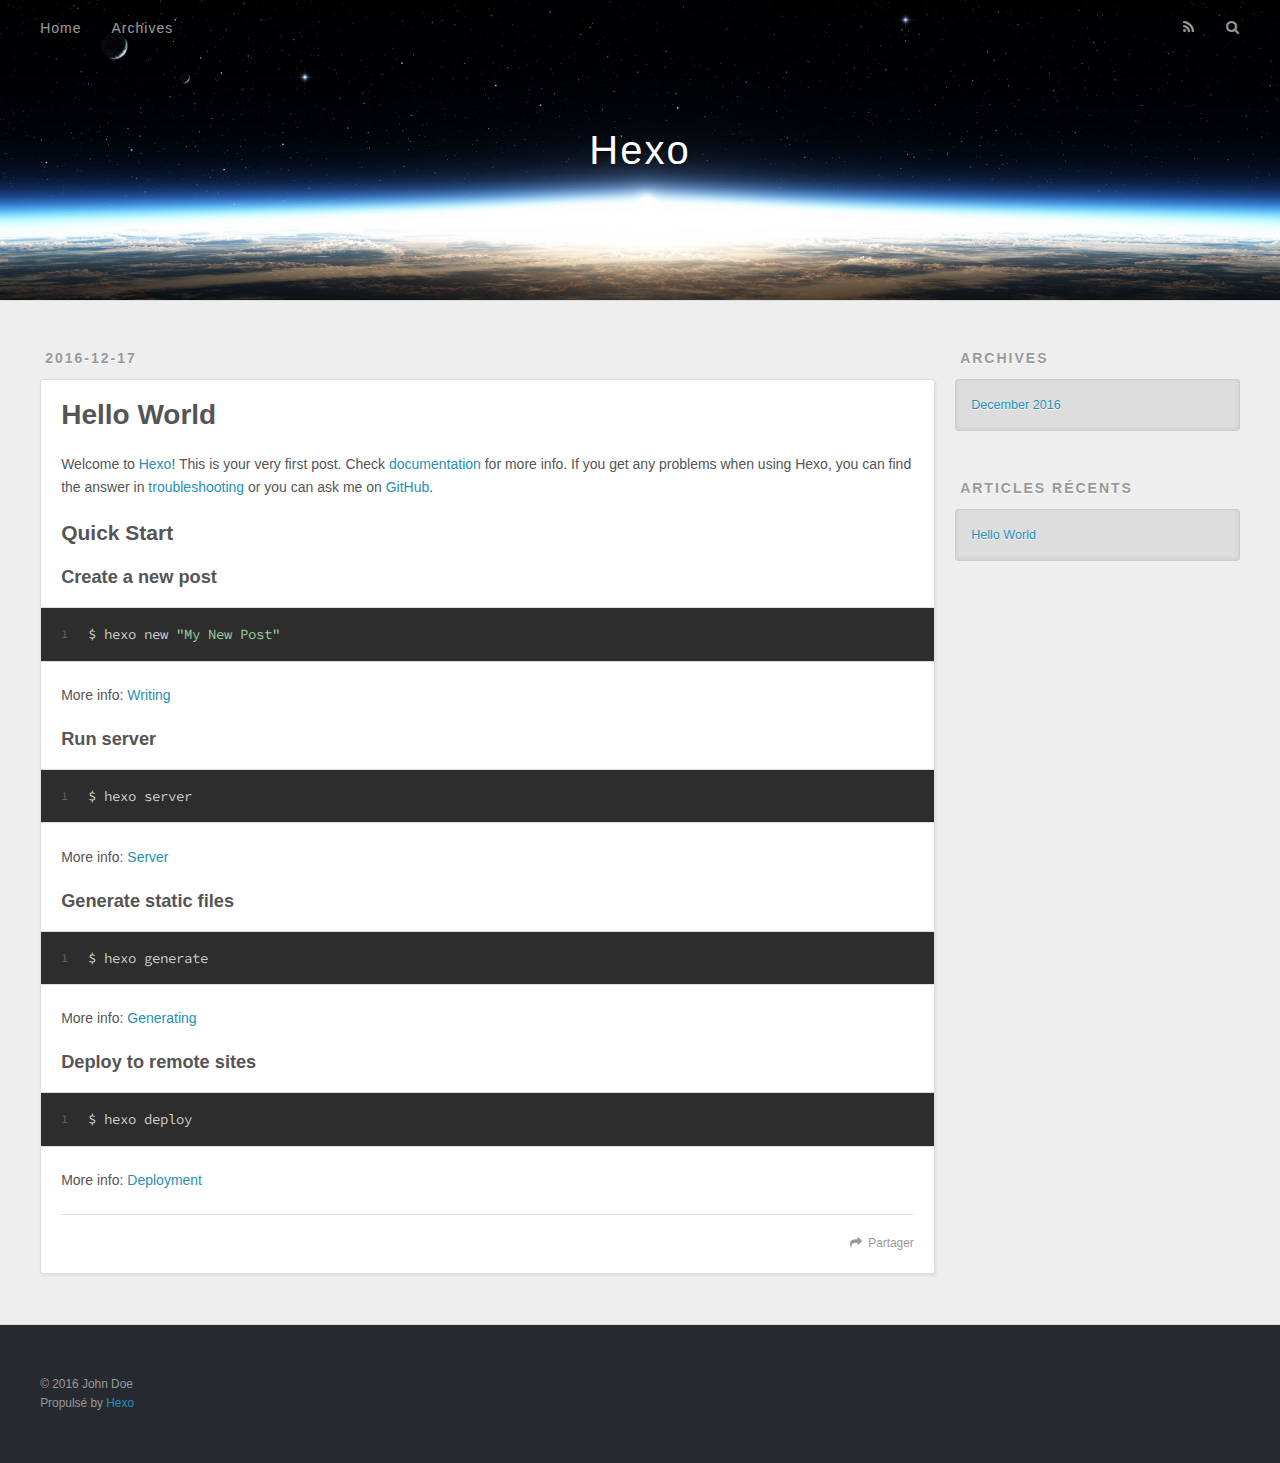
==== index.html @ d6ad0908 "Site updated: 2016-12-17 17:22:57" ====
<!DOCTYPE html>
<html>
<head>
  <meta charset="utf-8">
  
  <title>Hexo</title>
  <meta name="viewport" content="width=device-width, initial-scale=1, maximum-scale=1">
  <meta property="og:type" content="website">
<meta property="og:title" content="Hexo">
<meta property="og:url" content="http://yoursite.com/index.html">
<meta property="og:site_name" content="Hexo">
<meta name="twitter:card" content="summary">
<meta name="twitter:title" content="Hexo">
  
    <link rel="alternate" href="/atom.xml" title="Hexo" type="application/atom+xml">
  
  
    <link rel="icon" href="/favicon.png">
  
  
    <link href="//fonts.googleapis.com/css?family=Source+Code+Pro" rel="stylesheet" type="text/css">
  
  <link rel="stylesheet" href="/css/style.css">
  

</head>

<body>
  <div id="container">
    <div id="wrap">
      <header id="header">
  <div id="banner"></div>
  <div id="header-outer" class="outer">
    <div id="header-title" class="inner">
      <h1 id="logo-wrap">
        <a href="/" id="logo">Hexo</a>
      </h1>
      
    </div>
    <div id="header-inner" class="inner">
      <nav id="main-nav">
        <a id="main-nav-toggle" class="nav-icon"></a>
        
          <a class="main-nav-link" href="/">Home</a>
        
          <a class="main-nav-link" href="/archives">Archives</a>
        
      </nav>
      <nav id="sub-nav">
        
          <a id="nav-rss-link" class="nav-icon" href="/atom.xml" title="Flux RSS"></a>
        
        <a id="nav-search-btn" class="nav-icon" title="Rechercher"></a>
      </nav>
      <div id="search-form-wrap">
        <form action="//google.com/search" method="get" accept-charset="UTF-8" class="search-form"><input type="search" name="q" results="0" class="search-form-input" placeholder="Search"><button type="submit" class="search-form-submit">&#xF002;</button><input type="hidden" name="sitesearch" value="http://yoursite.com"></form>
      </div>
    </div>
  </div>
</header>
      <div class="outer">
        <section id="main">
  
    <article id="post-hello-world" class="article article-type-post" itemscope itemprop="blogPost">
  <div class="article-meta">
    <a href="/2016/12/17/hello-world/" class="article-date">
  <time datetime="2016-12-17T08:52:22.000Z" itemprop="datePublished">2016-12-17</time>
</a>
    
  </div>
  <div class="article-inner">
    
    
      <header class="article-header">
        
  
    <h1 itemprop="name">
      <a class="article-title" href="/2016/12/17/hello-world/">Hello World</a>
    </h1>
  

      </header>
    
    <div class="article-entry" itemprop="articleBody">
      
        <p>Welcome to <a href="https://hexo.io/" target="_blank" rel="external">Hexo</a>! This is your very first post. Check <a href="https://hexo.io/docs/" target="_blank" rel="external">documentation</a> for more info. If you get any problems when using Hexo, you can find the answer in <a href="https://hexo.io/docs/troubleshooting.html" target="_blank" rel="external">troubleshooting</a> or you can ask me on <a href="https://github.com/hexojs/hexo/issues" target="_blank" rel="external">GitHub</a>.</p>
<h2 id="Quick-Start"><a href="#Quick-Start" class="headerlink" title="Quick Start"></a>Quick Start</h2><h3 id="Create-a-new-post"><a href="#Create-a-new-post" class="headerlink" title="Create a new post"></a>Create a new post</h3><figure class="highlight bash"><table><tr><td class="gutter"><pre><div class="line">1</div></pre></td><td class="code"><pre><div class="line">$ hexo new <span class="string">"My New Post"</span></div></pre></td></tr></table></figure>
<p>More info: <a href="https://hexo.io/docs/writing.html" target="_blank" rel="external">Writing</a></p>
<h3 id="Run-server"><a href="#Run-server" class="headerlink" title="Run server"></a>Run server</h3><figure class="highlight bash"><table><tr><td class="gutter"><pre><div class="line">1</div></pre></td><td class="code"><pre><div class="line">$ hexo server</div></pre></td></tr></table></figure>
<p>More info: <a href="https://hexo.io/docs/server.html" target="_blank" rel="external">Server</a></p>
<h3 id="Generate-static-files"><a href="#Generate-static-files" class="headerlink" title="Generate static files"></a>Generate static files</h3><figure class="highlight bash"><table><tr><td class="gutter"><pre><div class="line">1</div></pre></td><td class="code"><pre><div class="line">$ hexo generate</div></pre></td></tr></table></figure>
<p>More info: <a href="https://hexo.io/docs/generating.html" target="_blank" rel="external">Generating</a></p>
<h3 id="Deploy-to-remote-sites"><a href="#Deploy-to-remote-sites" class="headerlink" title="Deploy to remote sites"></a>Deploy to remote sites</h3><figure class="highlight bash"><table><tr><td class="gutter"><pre><div class="line">1</div></pre></td><td class="code"><pre><div class="line">$ hexo deploy</div></pre></td></tr></table></figure>
<p>More info: <a href="https://hexo.io/docs/deployment.html" target="_blank" rel="external">Deployment</a></p>

      
    </div>
    <footer class="article-footer">
      <a data-url="http://yoursite.com/2016/12/17/hello-world/" data-id="ciwt037to0000jpr7nfakh5x8" class="article-share-link">Partager</a>
      
      
    </footer>
  </div>
  
</article>


  

</section>
        
          <aside id="sidebar">
  
    

  
    

  
    
  
    
  <div class="widget-wrap">
    <h3 class="widget-title">Archives</h3>
    <div class="widget">
      <ul class="archive-list"><li class="archive-list-item"><a class="archive-list-link" href="/archives/2016/12/">December 2016</a></li></ul>
    </div>
  </div>


  
    
  <div class="widget-wrap">
    <h3 class="widget-title">Articles récents</h3>
    <div class="widget">
      <ul>
        
          <li>
            <a href="/2016/12/17/hello-world/">Hello World</a>
          </li>
        
      </ul>
    </div>
  </div>

  
</aside>
        
      </div>
      <footer id="footer">
  
  <div class="outer">
    <div id="footer-info" class="inner">
      &copy; 2016 John Doe<br>
      Propulsé by <a href="http://hexo.io/" target="_blank">Hexo</a>
    </div>
  </div>
</footer>
    </div>
    <nav id="mobile-nav">
  
    <a href="/" class="mobile-nav-link">Home</a>
  
    <a href="/archives" class="mobile-nav-link">Archives</a>
  
</nav>
    

<script src="//ajax.googleapis.com/ajax/libs/jquery/2.0.3/jquery.min.js"></script>


  <link rel="stylesheet" href="/fancybox/jquery.fancybox.css">
  <script src="/fancybox/jquery.fancybox.pack.js"></script>


<script src="/js/script.js"></script>

  </div>
</body>
</html>
---- css/style.css ----
body {
  width: 100%;
}
body:before,
body:after {
  content: "";
  display: table;
}
body:after {
  clear: both;
}
html,
body,
div,
span,
applet,
object,
iframe,
h1,
h2,
h3,
h4,
h5,
h6,
p,
blockquote,
pre,
a,
abbr,
acronym,
address,
big,
cite,
code,
del,
dfn,
em,
img,
ins,
kbd,
q,
s,
samp,
small,
strike,
strong,
sub,
sup,
tt,
var,
dl,
dt,
dd,
ol,
ul,
li,
fieldset,
form,
label,
legend,
table,
caption,
tbody,
tfoot,
thead,
tr,
th,
td {
  margin: 0;
  padding: 0;
  border: 0;
  outline: 0;
  font-weight: inherit;
  font-style: inherit;
  font-family: inherit;
  font-size: 100%;
  vertical-align: baseline;
}
body {
  line-height: 1;
  color: #000;
  background: #fff;
}
ol,
ul {
  list-style: none;
}
table {
  border-collapse: separate;
  border-spacing: 0;
  vertical-align: middle;
}
caption,
th,
td {
  text-align: left;
  font-weight: normal;
  vertical-align: middle;
}
a img {
  border: none;
}
input,
button {
  margin: 0;
  padding: 0;
}
input::-moz-focus-inner,
button::-moz-focus-inner {
  border: 0;
  padding: 0;
}
@font-face {
  font-family: FontAwesome;
  font-style: normal;
  font-weight: normal;
  src: url("fonts/fontawesome-webfont.eot?v=#4.0.3");
  src: url("fonts/fontawesome-webfont.eot?#iefix&v=#4.0.3") format("embedded-opentype"), url("fonts/fontawesome-webfont.woff?v=#4.0.3") format("woff"), url("fonts/fontawesome-webfont.ttf?v=#4.0.3") format("truetype"), url("fonts/fontawesome-webfont.svg#fontawesomeregular?v=#4.0.3") format("svg");
}
html,
body,
#container {
  height: 100%;
}
body {
  background: #eee;
  font: 14px "Helvetica Neue", Helvetica, Arial, sans-serif;
  -webkit-text-size-adjust: 100%;
}
.outer {
  max-width: 1220px;
  margin: 0 auto;
  padding: 0 20px;
}
.outer:before,
.outer:after {
  content: "";
  display: table;
}
.outer:after {
  clear: both;
}
.inner {
  display: inline;
  float: left;
  width: 98.33333333333333%;
  margin: 0 0.833333333333333%;
}
.left,
.alignleft {
  float: left;
}
.right,
.alignright {
  float: right;
}
.clear {
  clear: both;
}
#container {
  position: relative;
}
.mobile-nav-on {
  overflow: hidden;
}
#wrap {
  height: 100%;
  width: 100%;
  position: absolute;
  top: 0;
  left: 0;
  -webkit-transition: 0.2s ease-out;
  -moz-transition: 0.2s ease-out;
  -ms-transition: 0.2s ease-out;
  transition: 0.2s ease-out;
  z-index: 1;
  background: #eee;
}
.mobile-nav-on #wrap {
  left: 280px;
}
@media screen and (min-width: 768px) {
  #main {
    display: inline;
    float: left;
    width: 73.33333333333333%;
    margin: 0 0.833333333333333%;
  }
}
.article-date,
.article-category-link,
.archive-year,
.widget-title {
  text-decoration: none;
  text-transform: uppercase;
  letter-spacing: 2px;
  color: #999;
  margin-bottom: 1em;
  margin-left: 5px;
  line-height: 1em;
  text-shadow: 0 1px #fff;
  font-weight: bold;
}
.article-inner,
.archive-article-inner {
  background: #fff;
  -webkit-box-shadow: 1px 2px 3px #ddd;
  box-shadow: 1px 2px 3px #ddd;
  border: 1px solid #ddd;
  border-radius: 3px;
}
.article-entry h1,
.widget h1 {
  font-size: 2em;
}
.article-entry h2,
.widget h2 {
  font-size: 1.5em;
}
.article-entry h3,
.widget h3 {
  font-size: 1.3em;
}
.article-entry h4,
.widget h4 {
  font-size: 1.2em;
}
.article-entry h5,
.widget h5 {
  font-size: 1em;
}
.article-entry h6,
.widget h6 {
  font-size: 1em;
  color: #999;
}
.article-entry hr,
.widget hr {
  border: 1px dashed #ddd;
}
.article-entry strong,
.widget strong {
  font-weight: bold;
}
.article-entry em,
.widget em,
.article-entry cite,
.widget cite {
  font-style: italic;
}
.article-entry sup,
.widget sup,
.article-entry sub,
.widget sub {
  font-size: 0.75em;
  line-height: 0;
  position: relative;
  vertical-align: baseline;
}
.article-entry sup,
.widget sup {
  top: -0.5em;
}
.article-entry sub,
.widget sub {
  bottom: -0.2em;
}
.article-entry small,
.widget small {
  font-size: 0.85em;
}
.article-entry acronym,
.widget acronym,
.article-entry abbr,
.widget abbr {
  border-bottom: 1px dotted;
}
.article-entry ul,
.widget ul,
.article-entry ol,
.widget ol,
.article-entry dl,
.widget dl {
  margin: 0 20px;
  line-height: 1.6em;
}
.article-entry ul ul,
.widget ul ul,
.article-entry ol ul,
.widget ol ul,
.article-entry ul ol,
.widget ul ol,
.article-entry ol ol,
.widget ol ol {
  margin-top: 0;
  margin-bottom: 0;
}
.article-entry ul,
.widget ul {
  list-style: disc;
}
.article-entry ol,
.widget ol {
  list-style: decimal;
}
.article-entry dt,
.widget dt {
  font-weight: bold;
}
#header {
  height: 300px;
  position: relative;
  border-bottom: 1px solid #ddd;
}
#header:before,
#header:after {
  content: "";
  position: absolute;
  left: 0;
  right: 0;
  height: 40px;
}
#header:before {
  top: 0;
  background: -webkit-linear-gradient(rgba(0,0,0,0.2), transparent);
  background: -moz-linear-gradient(rgba(0,0,0,0.2), transparent);
  background: -ms-linear-gradient(rgba(0,0,0,0.2), transparent);
  background: linear-gradient(rgba(0,0,0,0.2), transparent);
}
#header:after {
  bottom: 0;
  background: -webkit-linear-gradient(transparent, rgba(0,0,0,0.2));
  background: -moz-linear-gradient(transparent, rgba(0,0,0,0.2));
  background: -ms-linear-gradient(transparent, rgba(0,0,0,0.2));
  background: linear-gradient(transparent, rgba(0,0,0,0.2));
}
#header-outer {
  height: 100%;
  position: relative;
}
#header-inner {
  position: relative;
  overflow: hidden;
}
#banner {
  position: absolute;
  top: 0;
  left: 0;
  width: 100%;
  height: 100%;
  background: url("images/banner.jpg") center #000;
  -webkit-background-size: cover;
  -moz-background-size: cover;
  background-size: cover;
  z-index: -1;
}
#header-title {
  text-align: center;
  height: 40px;
  position: absolute;
  top: 50%;
  left: 0;
  margin-top: -20px;
}
#logo,
#subtitle {
  text-decoration: none;
  color: #fff;
  font-weight: 300;
  text-shadow: 0 1px 4px rgba(0,0,0,0.3);
}
#logo {
  font-size: 40px;
  line-height: 40px;
  letter-spacing: 2px;
}
#subtitle {
  font-size: 16px;
  line-height: 16px;
  letter-spacing: 1px;
}
#subtitle-wrap {
  margin-top: 16px;
}
#main-nav {
  float: left;
  margin-left: -15px;
}
.nav-icon,
.main-nav-link {
  float: left;
  color: #fff;
  opacity: 0.6;
  text-decoration: none;
  text-shadow: 0 1px rgba(0,0,0,0.2);
  -webkit-transition: opacity 0.2s;
  -moz-transition: opacity 0.2s;
  -ms-transition: opacity 0.2s;
  transition: opacity 0.2s;
  display: block;
  padding: 20px 15px;
}
.nav-icon:hover,
.main-nav-link:hover {
  opacity: 1;
}
.nav-icon {
  font-family: FontAwesome;
  text-align: center;
  font-size: 14px;
  width: 14px;
  height: 14px;
  padding: 20px 15px;
  position: relative;
  cursor: pointer;
}
.main-nav-link {
  font-weight: 300;
  letter-spacing: 1px;
}
@media screen and (max-width: 479px) {
  .main-nav-link {
    display: none;
  }
}
#main-nav-toggle {
  display: none;
}
#main-nav-toggle:before {
  content: "\f0c9";
}
@media screen and (max-width: 479px) {
  #main-nav-toggle {
    display: block;
  }
}
#sub-nav {
  float: right;
  margin-right: -15px;
}
#nav-rss-link:before {
  content: "\f09e";
}
#nav-search-btn:before {
  content: "\f002";
}
#search-form-wrap {
  position: absolute;
  top: 15px;
  width: 150px;
  height: 30px;
  right: -150px;
  opacity: 0;
  -webkit-transition: 0.2s ease-out;
  -moz-transition: 0.2s ease-out;
  -ms-transition: 0.2s ease-out;
  transition: 0.2s ease-out;
}
#search-form-wrap.on {
  opacity: 1;
  right: 0;
}
@media screen and (max-width: 479px) {
  #search-form-wrap {
    width: 100%;
    right: -100%;
  }
}
.search-form {
  position: absolute;
  top: 0;
  left: 0;
  right: 0;
  background: #fff;
  padding: 5px 15px;
  border-radius: 15px;
  -webkit-box-shadow: 0 0 10px rgba(0,0,0,0.3);
  box-shadow: 0 0 10px rgba(0,0,0,0.3);
}
.search-form-input {
  border: none;
  background: none;
  color: #555;
  width: 100%;
  font: 13px "Helvetica Neue", Helvetica, Arial, sans-serif;
  outline: none;
}
.search-form-input::-webkit-search-results-decoration,
.search-form-input::-webkit-search-cancel-button {
  -webkit-appearance: none;
}
.search-form-submit {
  position: absolute;
  top: 50%;
  right: 10px;
  margin-top: -7px;
  font: 13px FontAwesome;
  border: none;
  background: none;
  color: #bbb;
  cursor: pointer;
}
.search-form-submit:hover,
.search-form-submit:focus {
  color: #777;
}
.article {
  margin: 50px 0;
}
.article-inner {
  overflow: hidden;
}
.article-meta:before,
.article-meta:after {
  content: "";
  display: table;
}
.article-meta:after {
  clear: both;
}
.article-date {
  float: left;
}
.article-category {
  float: left;
  line-height: 1em;
  color: #ccc;
  text-shadow: 0 1px #fff;
  margin-left: 8px;
}
.article-category:before {
  content: "\2022";
}
.article-category-link {
  margin: 0 12px 1em;
}
.article-header {
  padding: 20px 20px 0;
}
.article-title {
  text-decoration: none;
  font-size: 2em;
  font-weight: bold;
  color: #555;
  line-height: 1.1em;
  -webkit-transition: color 0.2s;
  -moz-transition: color 0.2s;
  -ms-transition: color 0.2s;
  transition: color 0.2s;
}
a.article-title:hover {
  color: #258fb8;
}
.article-entry {
  color: #555;
  padding: 0 20px;
}
.article-entry:before,
.article-entry:after {
  content: "";
  display: table;
}
.article-entry:after {
  clear: both;
}
.article-entry p,
.article-entry table {
  line-height: 1.6em;
  margin: 1.6em 0;
}
.article-entry h1,
.article-entry h2,
.article-entry h3,
.article-entry h4,
.article-entry h5,
.article-entry h6 {
  font-weight: bold;
}
.article-entry h1,
.article-entry h2,
.article-entry h3,
.article-entry h4,
.article-entry h5,
.article-entry h6 {
  line-height: 1.1em;
  margin: 1.1em 0;
}
.article-entry a {
  color: #258fb8;
  text-decoration: none;
}
.article-entry a:hover {
  text-decoration: underline;
}
.article-entry ul,
.article-entry ol,
.article-entry dl {
  margin-top: 1.6em;
  margin-bottom: 1.6em;
}
.article-entry img,
.article-entry video {
  max-width: 100%;
  height: auto;
  display: block;
  margin: auto;
}
.article-entry iframe {
  border: none;
}
.article-entry table {
  width: 100%;
  border-collapse: collapse;
  border-spacing: 0;
}
.article-entry th {
  font-weight: bold;
  border-bottom: 3px solid #ddd;
  padding-bottom: 0.5em;
}
.article-entry td {
  border-bottom: 1px solid #ddd;
  padding: 10px 0;
}
.article-entry blockquote {
  font-family: Georgia, "Times New Roman", serif;
  font-size: 1.4em;
  margin: 1.6em 20px;
  text-align: center;
}
.article-entry blockquote footer {
  font-size: 14px;
  margin: 1.6em 0;
  font-family: "Helvetica Neue", Helvetica, Arial, sans-serif;
}
.article-entry blockquote footer cite:before {
  content: "—";
  padding: 0 0.5em;
}
.article-entry .pullquote {
  text-align: left;
  width: 45%;
  margin: 0;
}
.article-entry .pullquote.left {
  margin-left: 0.5em;
  margin-right: 1em;
}
.article-entry .pullquote.right {
  margin-right: 0.5em;
  margin-left: 1em;
}
.article-entry .caption {
  color: #999;
  display: block;
  font-size: 0.9em;
  margin-top: 0.5em;
  position: relative;
  text-align: center;
}
.article-entry .video-container {
  position: relative;
  padding-top: 56.25%;
  height: 0;
  overflow: hidden;
}
.article-entry .video-container iframe,
.article-entry .video-container object,
.article-entry .video-container embed {
  position: absolute;
  top: 0;
  left: 0;
  width: 100%;
  height: 100%;
  margin-top: 0;
}
.article-more-link a {
  display: inline-block;
  line-height: 1em;
  padding: 6px 15px;
  border-radius: 15px;
  background: #eee;
  color: #999;
  text-shadow: 0 1px #fff;
  text-decoration: none;
}
.article-more-link a:hover {
  background: #258fb8;
  color: #fff;
  text-decoration: none;
  text-shadow: 0 1px #1e7293;
}
.article-footer {
  font-size: 0.85em;
  line-height: 1.6em;
  border-top: 1px solid #ddd;
  padding-top: 1.6em;
  margin: 0 20px 20px;
}
.article-footer:before,
.article-footer:after {
  content: "";
  display: table;
}
.article-footer:after {
  clear: both;
}
.article-footer a {
  color: #999;
  text-decoration: none;
}
.article-footer a:hover {
  color: #555;
}
.article-tag-list-item {
  float: left;
  margin-right: 10px;
}
.article-tag-list-link:before {
  content: "#";
}
.article-comment-link {
  float: right;
}
.article-comment-link:before {
  content: "\f075";
  font-family: FontAwesome;
  padding-right: 8px;
}
.article-share-link {
  cursor: pointer;
  float: right;
  margin-left: 20px;
}
.article-share-link:before {
  content: "\f064";
  font-family: FontAwesome;
  padding-right: 6px;
}
#article-nav {
  position: relative;
}
#article-nav:before,
#article-nav:after {
  content: "";
  display: table;
}
#article-nav:after {
  clear: both;
}
@media screen and (min-width: 768px) {
  #article-nav {
    margin: 50px 0;
  }
  #article-nav:before {
    width: 8px;
    height: 8px;
    position: absolute;
    top: 50%;
    left: 50%;
    margin-top: -4px;
    margin-left: -4px;
    content: "";
    border-radius: 50%;
    background: #ddd;
    -webkit-box-shadow: 0 1px 2px #fff;
    box-shadow: 0 1px 2px #fff;
  }
}
.article-nav-link-wrap {
  text-decoration: none;
  text-shadow: 0 1px #fff;
  color: #999;
  -webkit-box-sizing: border-box;
  -moz-box-sizing: border-box;
  box-sizing: border-box;
  margin-top: 50px;
  text-align: center;
  display: block;
}
.article-nav-link-wrap:hover {
  color: #555;
}
@media screen and (min-width: 768px) {
  .article-nav-link-wrap {
    width: 50%;
    margin-top: 0;
  }
}
@media screen and (min-width: 768px) {
  #article-nav-newer {
    float: left;
    text-align: right;
    padding-right: 20px;
  }
}
@media screen and (min-width: 768px) {
  #article-nav-older {
    float: right;
    text-align: left;
    padding-left: 20px;
  }
}
.article-nav-caption {
  text-transform: uppercase;
  letter-spacing: 2px;
  color: #ddd;
  line-height: 1em;
  font-weight: bold;
}
#article-nav-newer .article-nav-caption {
  margin-right: -2px;
}
.article-nav-title {
  font-size: 0.85em;
  line-height: 1.6em;
  margin-top: 0.5em;
}
.article-share-box {
  position: absolute;
  display: none;
  background: #fff;
  -webkit-box-shadow: 1px 2px 10px rgba(0,0,0,0.2);
  box-shadow: 1px 2px 10px rgba(0,0,0,0.2);
  border-radius: 3px;
  margin-left: -145px;
  overflow: hidden;
  z-index: 1;
}
.article-share-box.on {
  display: block;
}
.article-share-input {
  width: 100%;
  background: none;
  -webkit-box-sizing: border-box;
  -moz-box-sizing: border-box;
  box-sizing: border-box;
  font: 14px "Helvetica Neue", Helvetica, Arial, sans-serif;
  padding: 0 15px;
  color: #555;
  outline: none;
  border: 1px solid #ddd;
  border-radius: 3px 3px 0 0;
  height: 36px;
  line-height: 36px;
}
.article-share-links {
  background: #eee;
}
.article-share-links:before,
.article-share-links:after {
  content: "";
  display: table;
}
.article-share-links:after {
  clear: both;
}
.article-share-twitter,
.article-share-facebook,
.article-share-pinterest,
.article-share-google {
  width: 50px;
  height: 36px;
  display: block;
  float: left;
  position: relative;
  color: #999;
  text-shadow: 0 1px #fff;
}
.article-share-twitter:before,
.article-share-facebook:before,
.article-share-pinterest:before,
.article-share-google:before {
  font-size: 20px;
  font-family: FontAwesome;
  width: 20px;
  height: 20px;
  position: absolute;
  top: 50%;
  left: 50%;
  margin-top: -10px;
  margin-left: -10px;
  text-align: center;
}
.article-share-twitter:hover,
.article-share-facebook:hover,
.article-share-pinterest:hover,
.article-share-google:hover {
  color: #fff;
}
.article-share-twitter:before {
  content: "\f099";
}
.article-share-twitter:hover {
  background: #00aced;
  text-shadow: 0 1px #008abe;
}
.article-share-facebook:before {
  content: "\f09a";
}
.article-share-facebook:hover {
  background: #3b5998;
  text-shadow: 0 1px #2f477a;
}
.article-share-pinterest:before {
  content: "\f0d2";
}
.article-share-pinterest:hover {
  background: #cb2027;
  text-shadow: 0 1px #a21a1f;
}
.article-share-google:before {
  content: "\f0d5";
}
.article-share-google:hover {
  background: #dd4b39;
  text-shadow: 0 1px #be3221;
}
.article-gallery {
  background: #000;
  position: relative;
}
.article-gallery-photos {
  position: relative;
  overflow: hidden;
}
.article-gallery-img {
  display: none;
  max-width: 100%;
}
.article-gallery-img:first-child {
  display: block;
}
.article-gallery-img.loaded {
  position: absolute;
  display: block;
}
.article-gallery-img img {
  display: block;
  max-width: 100%;
  margin: 0 auto;
}
#comments {
  background: #fff;
  -webkit-box-shadow: 1px 2px 3px #ddd;
  box-shadow: 1px 2px 3px #ddd;
  padding: 20px;
  border: 1px solid #ddd;
  border-radius: 3px;
  margin: 50px 0;
}
#comments a {
  color: #258fb8;
}
.archives-wrap {
  margin: 50px 0;
}
.archives:before,
.archives:after {
  content: "";
  display: table;
}
.archives:after {
  clear: both;
}
.archive-year-wrap {
  margin-bottom: 1em;
}
.archives {
  -webkit-column-gap: 10px;
  -moz-column-gap: 10px;
  column-gap: 10px;
}
@media screen and (min-width: 480px) and (max-width: 767px) {
  .archives {
    -webkit-column-count: 2;
    -moz-column-count: 2;
    column-count: 2;
  }
}
@media screen and (min-width: 768px) {
  .archives {
    -webkit-column-count: 3;
    -moz-column-count: 3;
    column-count: 3;
  }
}
.archive-article {
  -webkit-column-break-inside: avoid;
  page-break-inside: avoid;
  overflow: hidden;
  break-inside: avoid-column;
}
.archive-article-inner {
  padding: 10px;
  margin-bottom: 15px;
}
.archive-article-title {
  text-decoration: none;
  font-weight: bold;
  color: #555;
  -webkit-transition: color 0.2s;
  -moz-transition: color 0.2s;
  -ms-transition: color 0.2s;
  transition: color 0.2s;
  line-height: 1.6em;
}
.archive-article-title:hover {
  color: #258fb8;
}
.archive-article-footer {
  margin-top: 1em;
}
.archive-article-date {
  color: #999;
  text-decoration: none;
  font-size: 0.85em;
  line-height: 1em;
  margin-bottom: 0.5em;
  display: block;
}
#page-nav {
  margin: 50px auto;
  background: #fff;
  -webkit-box-shadow: 1px 2px 3px #ddd;
  box-shadow: 1px 2px 3px #ddd;
  border: 1px solid #ddd;
  border-radius: 3px;
  text-align: center;
  color: #999;
  overflow: hidden;
}
#page-nav:before,
#page-nav:after {
  content: "";
  display: table;
}
#page-nav:after {
  clear: both;
}
#page-nav a,
#page-nav span {
  padding: 10px 20px;
  line-height: 1;
  height: 2ex;
}
#page-nav a {
  color: #999;
  text-decoration: none;
}
#page-nav a:hover {
  background: #999;
  color: #fff;
}
#page-nav .prev {
  float: left;
}
#page-nav .next {
  float: right;
}
#page-nav .page-number {
  display: inline-block;
}
@media screen and (max-width: 479px) {
  #page-nav .page-number {
    display: none;
  }
}
#page-nav .current {
  color: #555;
  font-weight: bold;
}
#page-nav .space {
  color: #ddd;
}
#footer {
  background: #262a30;
  padding: 50px 0;
  border-top: 1px solid #ddd;
  color: #999;
}
#footer a {
  color: #258fb8;
  text-decoration: none;
}
#footer a:hover {
  text-decoration: underline;
}
#footer-info {
  line-height: 1.6em;
  font-size: 0.85em;
}
.article-entry pre,
.article-entry .highlight {
  background: #2d2d2d;
  margin: 0 -20px;
  padding: 15px 20px;
  border-style: solid;
  border-color: #ddd;
  border-width: 1px 0;
  overflow: auto;
  color: #ccc;
  line-height: 22.400000000000002px;
}
.article-entry .highlight .gutter pre,
.article-entry .gist .gist-file .gist-data .line-numbers {
  color: #666;
  font-size: 0.85em;
}
.article-entry pre,
.article-entry code {
  font-family: "Source Code Pro", Consolas, Monaco, Menlo, Consolas, monospace;
}
.article-entry code {
  background: #eee;
  text-shadow: 0 1px #fff;
  padding: 0 0.3em;
}
.article-entry pre code {
  background: none;
  text-shadow: none;
  padding: 0;
}
.article-entry .highlight pre {
  border: none;
  margin: 0;
  padding: 0;
}
.article-entry .highlight table {
  margin: 0;
  width: auto;
}
.article-entry .highlight td {
  border: none;
  padding: 0;
}
.article-entry .highlight figcaption {
  font-size: 0.85em;
  color: #999;
  line-height: 1em;
  margin-bottom: 1em;
}
.article-entry .highlight figcaption:before,
.article-entry .highlight figcaption:after {
  content: "";
  display: table;
}
.article-entry .highlight figcaption:after {
  clear: both;
}
.article-entry .highlight figcaption a {
  float: right;
}
.article-entry .highlight .gutter pre {
  text-align: right;
  padding-right: 20px;
}
.article-entry .highlight .line {
  height: 22.400000000000002px;
}
.article-entry .highlight .line.marked {
  background: #515151;
}
.article-entry .gist {
  margin: 0 -20px;
  border-style: solid;
  border-color: #ddd;
  border-width: 1px 0;
  background: #2d2d2d;
  padding: 15px 20px 15px 0;
}
.article-entry .gist .gist-file {
  border: none;
  font-family: "Source Code Pro", Consolas, Monaco, Menlo, Consolas, monospace;
  margin: 0;
}
.article-entry .gist .gist-file .gist-data {
  background: none;
  border: none;
}
.article-entry .gist .gist-file .gist-data .line-numbers {
  background: none;
  border: none;
  padding: 0 20px 0 0;
}
.article-entry .gist .gist-file .gist-data .line-data {
  padding: 0 !important;
}
.article-entry .gist .gist-file .highlight {
  margin: 0;
  padding: 0;
  border: none;
}
.article-entry .gist .gist-file .gist-meta {
  background: #2d2d2d;
  color: #999;
  font: 0.85em "Helvetica Neue", Helvetica, Arial, sans-serif;
  text-shadow: 0 0;
  padding: 0;
  margin-top: 1em;
  margin-left: 20px;
}
.article-entry .gist .gist-file .gist-meta a {
  color: #258fb8;
  font-weight: normal;
}
.article-entry .gist .gist-file .gist-meta a:hover {
  text-decoration: underline;
}
pre .comment,
pre .title {
  color: #999;
}
pre .variable,
pre .attribute,
pre .tag,
pre .regexp,
pre .ruby .constant,
pre .xml .tag .title,
pre .xml .pi,
pre .xml .doctype,
pre .html .doctype,
pre .css .id,
pre .css .class,
pre .css .pseudo {
  color: #f2777a;
}
pre .number,
pre .preprocessor,
pre .built_in,
pre .literal,
pre .params,
pre .constant {
  color: #f99157;
}
pre .class,
pre .ruby .class .title,
pre .css .rules .attribute {
  color: #9c9;
}
pre .string,
pre .value,
pre .inheritance,
pre .header,
pre .ruby .symbol,
pre .xml .cdata {
  color: #9c9;
}
pre .css .hexcolor {
  color: #6cc;
}
pre .function,
pre .python .decorator,
pre .python .title,
pre .ruby .function .title,
pre .ruby .title .keyword,
pre .perl .sub,
pre .javascript .title,
pre .coffeescript .title {
  color: #69c;
}
pre .keyword,
pre .javascript .function {
  color: #c9c;
}
@media screen and (max-width: 479px) {
  #mobile-nav {
    position: absolute;
    top: 0;
    left: 0;
    width: 280px;
    height: 100%;
    background: #191919;
    border-right: 1px solid #fff;
  }
}
@media screen and (max-width: 479px) {
  .mobile-nav-link {
    display: block;
    color: #999;
    text-decoration: none;
    padding: 15px 20px;
    font-weight: bold;
  }
  .mobile-nav-link:hover {
    color: #fff;
  }
}
@media screen and (min-width: 768px) {
  #sidebar {
    display: inline;
    float: left;
    width: 23.333333333333332%;
    margin: 0 0.833333333333333%;
  }
}
.widget-wrap {
  margin: 50px 0;
}
.widget {
  color: #777;
  text-shadow: 0 1px #fff;
  background: #ddd;
  -webkit-box-shadow: 0 -1px 4px #ccc inset;
  box-shadow: 0 -1px 4px #ccc inset;
  border: 1px solid #ccc;
  padding: 15px;
  border-radius: 3px;
}
.widget a {
  color: #258fb8;
  text-decoration: none;
}
.widget a:hover {
  text-decoration: underline;
}
.widget ul ul,
.widget ol ul,
.widget dl ul,
.widget ul ol,
.widget ol ol,
.widget dl ol,
.widget ul dl,
.widget ol dl,
.widget dl dl {
  margin-left: 15px;
  list-style: disc;
}
.widget {
  line-height: 1.6em;
  word-wrap: break-word;
  font-size: 0.9em;
}
.widget ul,
.widget ol {
  list-style: none;
  margin: 0;
}
.widget ul ul,
.widget ol ul,
.widget ul ol,
.widget ol ol {
  margin: 0 20px;
}
.widget ul ul,
.widget ol ul {
  list-style: disc;
}
.widget ul ol,
.widget ol ol {
  list-style: decimal;
}
.category-list-count,
.tag-list-count,
.archive-list-count {
  padding-left: 5px;
  color: #999;
  font-size: 0.85em;
}
.category-list-count:before,
.tag-list-count:before,
.archive-list-count:before {
  content: "(";
}
.category-list-count:after,
.tag-list-count:after,
.archive-list-count:after {
  content: ")";
}
.tagcloud a {
  margin-right: 5px;
  display: inline-block;
}
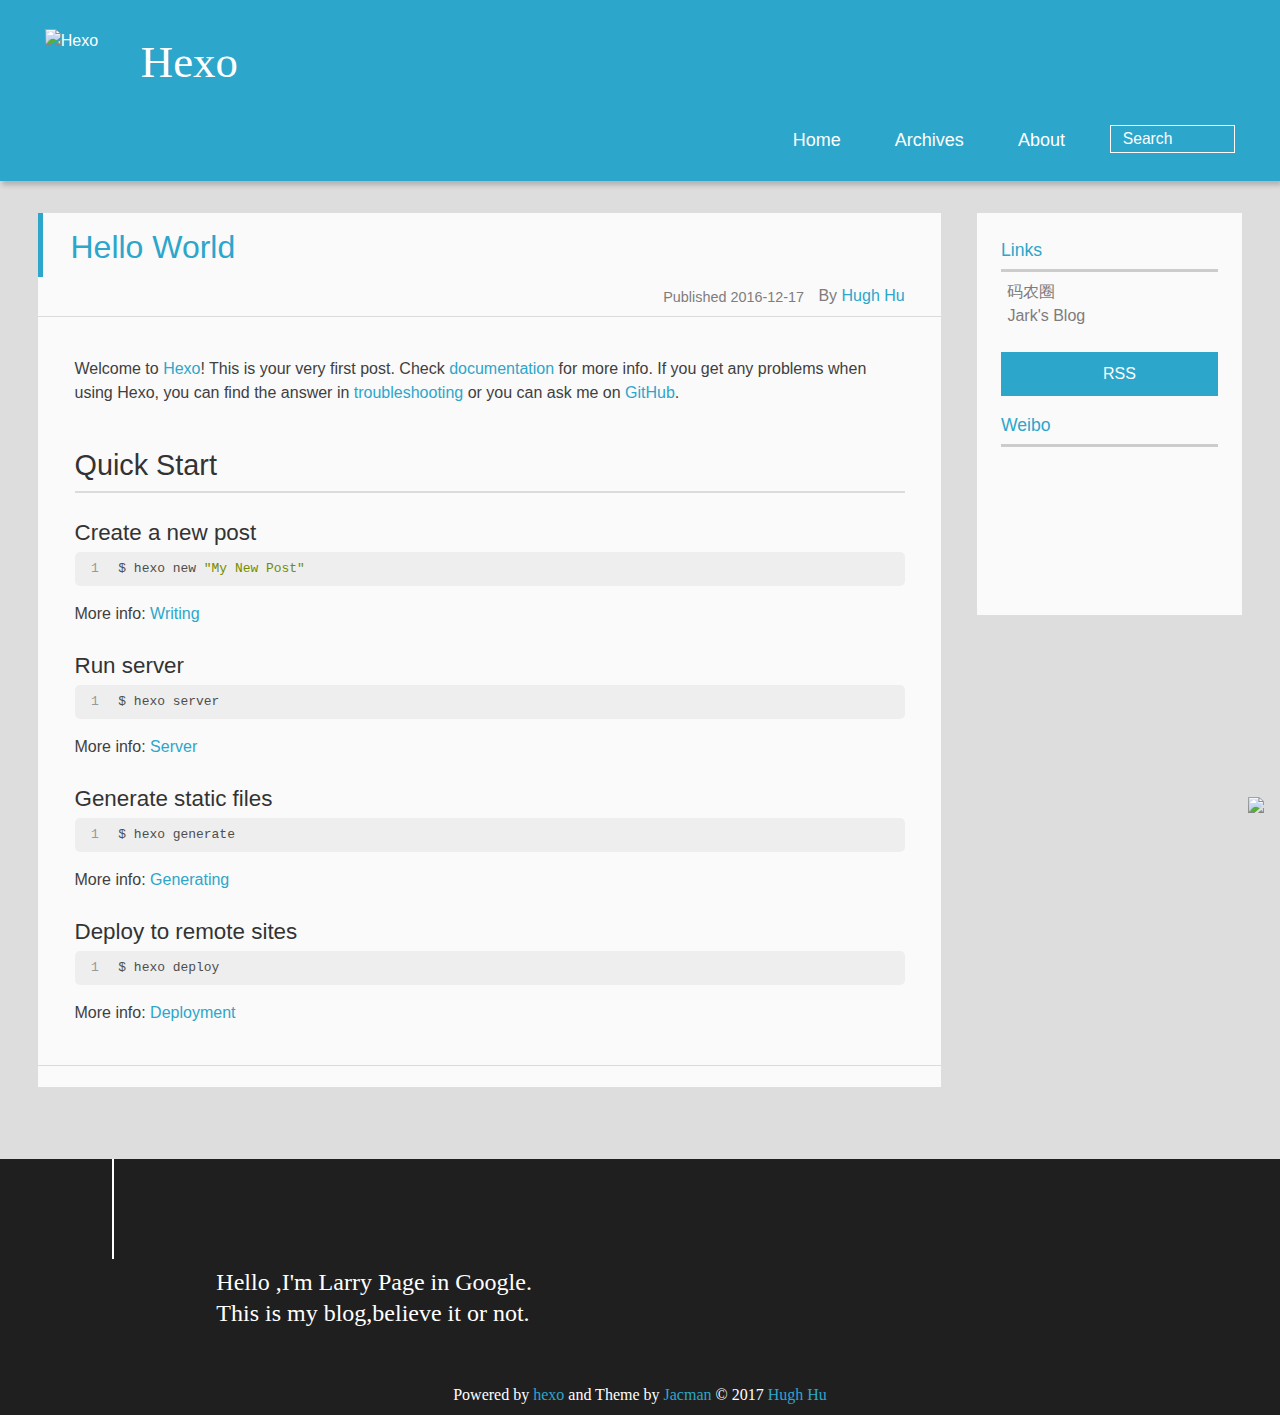
==== commit e27ba6cf: "Site updated: 2017-03-15 17:12:53" ====
--- a/index.html
+++ b/index.html
@@ -1,88 +1,96 @@
-<!DOCTYPE html>
-<html>
+
+ <!DOCTYPE HTML>
+<html >
 <head>
-  <meta charset="utf-8">
-  
-  <title>Hexo</title>
-  <meta name="viewport" content="width=device-width, initial-scale=1, maximum-scale=1">
-  <meta property="og:type" content="website">
+  <meta charset="UTF-8">
+  
+    <title>Hexo</title>
+    <meta name="viewport" content="width=device-width, initial-scale=1,user-scalable=no">
+    
+    <meta name="author" content="Hugh Hu">
+    
+
+    
+    <meta property="og:type" content="website">
 <meta property="og:title" content="Hexo">
 <meta property="og:url" content="http://yoursite.com/index.html">
 <meta property="og:site_name" content="Hexo">
 <meta name="twitter:card" content="summary">
 <meta name="twitter:title" content="Hexo">
-  
-    <link rel="alternate" href="/atom.xml" title="Hexo" type="application/atom+xml">
-  
-  
-    <link rel="icon" href="/favicon.png">
-  
-  
-    <link href="//fonts.googleapis.com/css?family=Source+Code+Pro" rel="stylesheet" type="text/css">
-  
-  <link rel="stylesheet" href="/css/style.css">
-  
-
+
+    
+    <link rel="alternative" href="/atom.xml" title="Hexo" type="application/atom+xml">
+    
+    
+    <link rel="icon" href="/img/favicon.ico">
+    
+    
+    <link rel="apple-touch-icon" href="/img/jacman.jpg">
+    <link rel="apple-touch-icon-precomposed" href="/img/jacman.jpg">
+    
+    <link rel="stylesheet" href="/css/style.css">
 </head>
 
-<body>
-  <div id="container">
-    <div id="wrap">
-      <header id="header">
-  <div id="banner"></div>
-  <div id="header-outer" class="outer">
-    <div id="header-title" class="inner">
-      <h1 id="logo-wrap">
-        <a href="/" id="logo">Hexo</a>
-      </h1>
+  <body>
+    <header>
       
-    </div>
-    <div id="header-inner" class="inner">
-      <nav id="main-nav">
-        <a id="main-nav-toggle" class="nav-icon"></a>
-        
-          <a class="main-nav-link" href="/">Home</a>
-        
-          <a class="main-nav-link" href="/archives">Archives</a>
-        
-      </nav>
-      <nav id="sub-nav">
-        
-          <a id="nav-rss-link" class="nav-icon" href="/atom.xml" title="Flux RSS"></a>
-        
-        <a id="nav-search-btn" class="nav-icon" title="Rechercher"></a>
-      </nav>
-      <div id="search-form-wrap">
-        <form action="//google.com/search" method="get" accept-charset="UTF-8" class="search-form"><input type="search" name="q" results="0" class="search-form-input" placeholder="Search"><button type="submit" class="search-form-submit">&#xF002;</button><input type="hidden" name="sitesearch" value="http://yoursite.com"></form>
-      </div>
-    </div>
-  </div>
+<div>
+		
+			<div id="imglogo">
+				<a href="/"><img src="/img/logo.png" alt="Hexo" title="Hexo"/></a>
+			</div>
+			
+			<div id="textlogo">
+				<h1 class="site-name"><a href="/" title="Hexo">Hexo</a></h1>
+				<h2 class="blog-motto"></h2>
+			</div>
+			<div class="navbar"><a class="navbutton navmobile" href="#" title="Menu">
+			</a></div>
+			<nav class="animated">
+				<ul>
+					<ul>
+					 
+						<li><a href="/">Home</a></li>
+					
+						<li><a href="/archives">Archives</a></li>
+					
+						<li><a href="/about">About</a></li>
+					
+					<li>
+ 					
+					<form class="search" action="//google.com/search" method="get" accept-charset="utf-8">
+						<label>Search</label>
+						<input type="search" id="search" name="q" autocomplete="off" maxlength="20" placeholder="Search" />
+						<input type="hidden" name="q" value="site:yoursite.com">
+					</form>
+					
+					</li>
+				</ul>
+			</nav>			
+</div>
+    </header>
+    <div id="container">
+      <div id="main">
+
+   
+    
+    <article class="post-expand post" itemprop="articleBody"> 
+        <header class="article-info clearfix">
+  <h1 itemprop="name">
+    
+      <a href="/2016/12/17/hello-world/" title="Hello World" itemprop="url">Hello World</a>
+  </h1>
+  <p class="article-author">By
+       
+		<a href="/about" title="Hugh Hu" target="_blank" itemprop="author">Hugh Hu</a>
+		
+  <p class="article-time">
+    <time datetime="2016-12-17T08:52:22.000Z" itemprop="datePublished"> Published 2016-12-17</time>
+    
+  </p>
 </header>
-      <div class="outer">
-        <section id="main">
-  
-    <article id="post-hello-world" class="article article-type-post" itemscope itemprop="blogPost">
-  <div class="article-meta">
-    <a href="/2016/12/17/hello-world/" class="article-date">
-  <time datetime="2016-12-17T08:52:22.000Z" itemprop="datePublished">2016-12-17</time>
-</a>
-    
-  </div>
-  <div class="article-inner">
-    
-    
-      <header class="article-header">
-        
-  
-    <h1 itemprop="name">
-      <a class="article-title" href="/2016/12/17/hello-world/">Hello World</a>
-    </h1>
-  
-
-      </header>
-    
-    <div class="article-entry" itemprop="articleBody">
-      
+    <div class="article-content">
+        
         <p>Welcome to <a href="https://hexo.io/" target="_blank" rel="external">Hexo</a>! This is your very first post. Check <a href="https://hexo.io/docs/" target="_blank" rel="external">documentation</a> for more info. If you get any problems when using Hexo, you can find the answer in <a href="https://hexo.io/docs/troubleshooting.html" target="_blank" rel="external">troubleshooting</a> or you can ask me on <a href="https://github.com/hexojs/hexo/issues" target="_blank" rel="external">GitHub</a>.</p>
 <h2 id="Quick-Start"><a href="#Quick-Start" class="headerlink" title="Quick Start"></a>Quick Start</h2><h3 id="Create-a-new-post"><a href="#Create-a-new-post" class="headerlink" title="Create a new post"></a>Create a new post</h3><figure class="highlight bash"><table><tr><td class="gutter"><pre><div class="line">1</div></pre></td><td class="code"><pre><div class="line">$ hexo new <span class="string">"My New Post"</span></div></pre></td></tr></table></figure>
 <p>More info: <a href="https://hexo.io/docs/writing.html" target="_blank" rel="external">Writing</a></p>
@@ -93,88 +101,242 @@
 <h3 id="Deploy-to-remote-sites"><a href="#Deploy-to-remote-sites" class="headerlink" title="Deploy to remote sites"></a>Deploy to remote sites</h3><figure class="highlight bash"><table><tr><td class="gutter"><pre><div class="line">1</div></pre></td><td class="code"><pre><div class="line">$ hexo deploy</div></pre></td></tr></table></figure>
 <p>More info: <a href="https://hexo.io/docs/deployment.html" target="_blank" rel="external">Deployment</a></p>
 
-      
+        
+        
+        <p class="article-more-link">
+          
+       </p>
     </div>
-    <footer class="article-footer">
-      <a data-url="http://yoursite.com/2016/12/17/hello-world/" data-id="ciwt037to0000jpr7nfakh5x8" class="article-share-link">Partager</a>
-      
-      
-    </footer>
-  </div>
-  
-</article>
-
-
-  
-
-</section>
-        
-          <aside id="sidebar">
-  
-    
-
-  
-    
-
-  
-    
-  
-    
-  <div class="widget-wrap">
-    <h3 class="widget-title">Archives</h3>
-    <div class="widget">
-      <ul class="archive-list"><li class="archive-list-item"><a class="archive-list-link" href="/archives/2016/12/">December 2016</a></li></ul>
+    <footer class="article-footer clearfix">
+<div class="article-catetags">
+
+
+</div>
+
+
+
+
+<div class="comments-count">
+	
+</div>
+
+</footer>
+
+
+    </article>
+
+
+
+
+
+
+
+</div>
+      <div class="openaside"><a class="navbutton" href="#" title="Show Sidebar"></a></div>
+
+<div id="asidepart">
+<div class="closeaside"><a class="closebutton" href="#" title="Hide Sidebar"></a></div>
+<aside class="clearfix">
+
+  
+
+
+  
+
+  
+
+  <div class="linkslist">
+  <p class="asidetitle">Links</p>
+    <ul>
+        
+          <li>
+            
+            	<a href="https://coderq.com" target="_blank" title="一个面向程序员交流分享的新一代社区">码农圈</a>
+            
+          </li>
+        
+          <li>
+            
+            	<a href="http://wuchong.me" target="_blank" title="Jark&#39;s Blog">Jark&#39;s Blog</a>
+            
+          </li>
+        
+    </ul>
+</div>
+
+  
+
+
+  <div class="rsspart">
+	<a href="/atom.xml" target="_blank" title="rss">RSS</a>
+</div>
+
+  <div class="weiboshow">
+  <p class="asidetitle">Weibo</p>
+    <iframe width="100%" height="119" class="share_self"  frameborder="0" scrolling="no" src="http://widget.weibo.com/weiboshow/index.php?language=&width=0&height=119&fansRow=2&ptype=1&speed=0&skin=9&isTitle=1&noborder=1&isWeibo=0&isFans=0&uid=null&verifier=b3593ceb&dpc=1"></iframe>
+</div>
+
+
+</aside>
+</div>
     </div>
-  </div>
-
-
-  
-    
-  <div class="widget-wrap">
-    <h3 class="widget-title">Articles récents</h3>
-    <div class="widget">
-      <ul>
-        
-          <li>
-            <a href="/2016/12/17/hello-world/">Hello World</a>
-          </li>
-        
-      </ul>
-    </div>
-  </div>
-
-  
-</aside>
-        
-      </div>
-      <footer id="footer">
-  
-  <div class="outer">
-    <div id="footer-info" class="inner">
-      &copy; 2016 John Doe<br>
-      Propulsé by <a href="http://hexo.io/" target="_blank">Hexo</a>
-    </div>
-  </div>
+    <footer><div id="footer" >
+	
+	<div class="line">
+		<span></span>
+		<div class="author"></div>
+	</div>
+	
+	
+	<section class="info">
+		<p> Hello ,I&#39;m Larry Page in Google. <br/>
+			This is my blog,believe it or not.</p>
+	</section>
+	 
+	<div class="social-font" class="clearfix">
+		
+		<a href="http://weibo.com/2176287895" target="_blank" class="icon-weibo" title="微博"></a>
+		
+		
+		
+		
+		
+		
+		
+		
+		
+		
+	</div>
+			
+		
+
+		<p class="copyright">
+		Powered by <a href="http://hexo.io" target="_blank" title="hexo">hexo</a> and Theme by <a href="https://github.com/wuchong/jacman" target="_blank" title="Jacman">Jacman</a> © 2017 
+		
+		<a href="/about" target="_blank" title="Hugh Hu">Hugh Hu</a>
+		
+		
+		</p>
+</div>
 </footer>
-    </div>
-    <nav id="mobile-nav">
-  
-    <a href="/" class="mobile-nav-link">Home</a>
-  
-    <a href="/archives" class="mobile-nav-link">Archives</a>
-  
-</nav>
-    
-
-<script src="//ajax.googleapis.com/ajax/libs/jquery/2.0.3/jquery.min.js"></script>
-
-
-  <link rel="stylesheet" href="/fancybox/jquery.fancybox.css">
-  <script src="/fancybox/jquery.fancybox.pack.js"></script>
-
-
-<script src="/js/script.js"></script>
-
-  </div>
-</body>
-</html>+    <script src="/js/jquery-2.0.3.min.js"></script>
+<script src="/js/jquery.imagesloaded.min.js"></script>
+<script src="/js/gallery.js"></script>
+<script src="/js/jquery.qrcode-0.12.0.min.js"></script>
+
+<script type="text/javascript">
+$(document).ready(function(){ 
+  $('.navbar').click(function(){
+    $('header nav').toggleClass('shownav');
+  });
+  var myWidth = 0;
+  function getSize(){
+    if( typeof( window.innerWidth ) == 'number' ) {
+      myWidth = window.innerWidth;
+    } else if( document.documentElement && document.documentElement.clientWidth) {
+      myWidth = document.documentElement.clientWidth;
+    };
+  };
+  var m = $('#main'),
+      a = $('#asidepart'),
+      c = $('.closeaside'),
+      o = $('.openaside');
+  c.click(function(){
+    a.addClass('fadeOut').css('display', 'none');
+    o.css('display', 'block').addClass('fadeIn');
+    m.addClass('moveMain');
+  });
+  o.click(function(){
+    o.css('display', 'none').removeClass('beforeFadeIn');
+    a.css('display', 'block').removeClass('fadeOut').addClass('fadeIn');      
+    m.removeClass('moveMain');
+  });
+  $(window).scroll(function(){
+    o.css("top",Math.max(80,260-$(this).scrollTop()));
+  });
+  
+  $(window).resize(function(){
+    getSize(); 
+    if (myWidth >= 1024) {
+      $('header nav').removeClass('shownav');
+    }else{
+      m.removeClass('moveMain');
+      a.css('display', 'block').removeClass('fadeOut');
+      o.css('display', 'none');
+        
+    }
+  });
+});
+</script>
+
+
+
+
+
+
+
+
+
+
+<link rel="stylesheet" href="/fancybox/jquery.fancybox.css" media="screen" type="text/css">
+<script src="/fancybox/jquery.fancybox.pack.js"></script>
+<script type="text/javascript">
+$(document).ready(function(){ 
+  $('.article-content').each(function(i){
+    $(this).find('img').each(function(){
+      if ($(this).parent().hasClass('fancybox')) return;
+      var alt = this.alt;
+      if (alt) $(this).after('<span class="caption">' + alt + '</span>');
+      $(this).wrap('<a href="' + this.src + '" title="' + alt + '" class="fancybox"></a>');
+    });
+    $(this).find('.fancybox').each(function(){
+      $(this).attr('rel', 'article' + i);
+    });
+  });
+  if($.fancybox){
+    $('.fancybox').fancybox();
+  }
+}); 
+</script>
+
+
+
+<!-- Analytics Begin -->
+
+
+
+<script>
+var _hmt = _hmt || [];
+(function() {
+  var hm = document.createElement("script");
+  hm.src = "//hm.baidu.com/hm.js?e6d1f421bbc9962127a50488f9ed37d1";
+  var s = document.getElementsByTagName("script")[0]; 
+  s.parentNode.insertBefore(hm, s);
+})();
+</script>
+
+
+
+<!-- Analytics End -->
+
+<!-- Totop Begin -->
+
+	<div id="totop">
+	<a title="Back to Top"><img src="/img/scrollup.png"/></a>
+	</div>
+	<script src="/js/totop.js"></script>
+
+<!-- Totop End -->
+
+<!-- MathJax Begin -->
+<!-- mathjax config similar to math.stackexchange -->
+
+
+<!-- MathJax End -->
+
+<!-- Tiny_search Begin -->
+
+<!-- Tiny_search End -->
+
+  </body>
+ </html>
--- a/css/style.css
+++ b/css/style.css
@@ -1,14 +1,3 @@
-body {
-  width: 100%;
-}
-body:before,
-body:after {
-  content: "";
-  display: table;
-}
-body:after {
-  clear: both;
-}
 html,
 body,
 div,
@@ -100,6 +89,100 @@
 a img {
   border: none;
 }
+/* custom Font*/
+@font-face {
+  font-family: "covered_by_your_graceregular";
+  font-weight: normal;
+  font-style: normal;
+  src: url("../font/coveredbyyourgrace-webfont.eot");
+  src: url("../font/coveredbyyourgrace-webfont.eot?#iefix") format('embedded-opentype'), url("../font/coveredbyyourgrace-webfont.svg#covered_by_your_graceregular") format('svg'), url("../font/coveredbyyourgrace-webfont.woff") format('woff'), url("../font/coveredbyyourgrace-webfont.ttf") format('truetype');
+}
+/* icon Font */
+@font-face {
+  font-family: "FontAwesome";
+  font-style: normal;
+  font-weight: normal;
+  src: url("../font/fontawesome-webfont.eot?v=#4.0.3");
+  src: url("../font/fontawesome-webfont.eot?#iefix&v=#4.0.3") format("embedded-opentype"), url("../font/fontawesome-webfont.woff?v=#4.0.3") format("woff"), url("../font/fontawesome-webfont.ttf?v=#4.0.3") format("truetype"), url("../font/fontawesome-webfont.svg#fontawesomeregular?v=#4.0.3") format("svg");
+}
+@font-face {
+  font-family: "fontdiao";
+  font-weight: normal;
+  font-style: normal;
+  src: url("../font/fontdiao.eot");
+  src: url("../font/fontdiao.eot?#iefix") format('embedded-opentype'), url("../font/fontdiao.svg#fontdiao") format('svg'), url("../font/fontdiao.woff") format('woff'), url("../font/fontdiao.ttf") format('truetype');
+}
+/* Public style */
+* {
+  -webkit-margin-before: 0;
+  -webkit-margin-after: 0;
+}
+body {
+  background: #ddd;
+  font-family: "Helvetica Neue", "Helvetica", "Microsoft YaHei", "WenQuanYi Micro Hei", Arial, sans-serif;
+  font-size: 100%;
+  color: #817c7c;
+  line-height: 1.5;
+  min-height: 100vh;
+  display: -webkit-flex;
+  display: -webkit-box;
+  display: -moz-box;
+  display: -webkit-flex;
+  display: -ms-flexbox;
+  display: box;
+  display: flex;
+  -webkit-flex-direction: column;
+  -webkit-box-orient: vertical;
+  -moz-box-orient: vertical;
+  -o-box-orient: vertical;
+  -webkit-flex-direction: column;
+  -ms-flex-direction: column;
+  flex-direction: column;
+}
+iframe {
+  margin-top: 10px;
+}
+small {
+  font-size: 80%;
+}
+sub,
+sup {
+  font-size: 75%;
+  line-height: 0;
+  position: relative;
+  vertical-align: baseline;
+}
+sup {
+  top: -0.5em;
+  padding-left: 0.3em;
+}
+sub {
+  bottom: -0.25em;
+}
+a {
+  text-decoration: none;
+  color: #817c7c;
+}
+a:hover,
+a:focus {
+  outline: 0;
+  text-decoration: none;
+  -webkit-transition: color 0.25s, background 0.5s;
+  -moz-transition: color 0.25s, background 0.5s;
+  -o-transition: color 0.25s, background 0.5s;
+  -ms-transition: color 0.25s, background 0.5s;
+  transition: color 0.25s, background 0.5s;
+}
+a:hover:before {
+  -webkit-transition: color 0.25s, background 0.5s;
+  -moz-transition: color 0.25s, background 0.5s;
+  -o-transition: color 0.25s, background 0.5s;
+  -ms-transition: color 0.25s, background 0.5s;
+  transition: color 0.25s, background 0.5s;
+}
+input:focus {
+  outline: none;
+}
 input,
 button {
   margin: 0;
@@ -110,563 +193,951 @@
   border: 0;
   padding: 0;
 }
-@font-face {
+h1 {
+  font-size: 1.5em;
+}
+.fa {
+  display: inline-block;
   font-family: FontAwesome;
   font-style: normal;
   font-weight: normal;
-  src: url("fonts/fontawesome-webfont.eot?v=#4.0.3");
-  src: url("fonts/fontawesome-webfont.eot?#iefix&v=#4.0.3") format("embedded-opentype"), url("fonts/fontawesome-webfont.woff?v=#4.0.3") format("woff"), url("fonts/fontawesome-webfont.ttf?v=#4.0.3") format("truetype"), url("fonts/fontawesome-webfont.svg#fontawesomeregular?v=#4.0.3") format("svg");
-}
-html,
-body,
-#container {
-  height: 100%;
-}
-body {
-  background: #eee;
-  font: 14px "Helvetica Neue", Helvetica, Arial, sans-serif;
-  -webkit-text-size-adjust: 100%;
-}
-.outer {
-  max-width: 1220px;
-  margin: 0 auto;
-  padding: 0 20px;
-}
-.outer:before,
-.outer:after {
+  line-height: 1;
+  -webkit-font-smoothing: antialiased;
+  -moz-osx-font-smoothing: grayscale;
+}
+.clearfix {
+  zoom: 1;
+}
+.clearfix:before,
+.clearfix:after {
   content: "";
   display: table;
 }
-.outer:after {
+.clearfix:after {
   clear: both;
 }
-.inner {
-  display: inline;
+::-webkit-input-placeholder {
+  color: #fff;
+  padding: 2px 0 0 4px;
+}
+::-moz-placeholder {
+  color: #fff;
+  padding: 2px 0 0 4px;
+}
+:-ms-input-placeholder {
+  color: #fff;
+  padding: 2px 0 0 4px;
+}
+::-webkit-input-placeholder::before {
+  font-family: "FontAwesome";
+  -webkit-font-smoothing: antialiased;
+  -moz-osx-font-smoothing: grayscale;
+  content: "\f002";
+  padding-right: 4px;
+}
+::-moz-placeholder:before {
+  font-family: "FontAwesome";
+  -webkit-font-smoothing: antialiased;
+  -moz-osx-font-smoothing: grayscale;
+  content: "\f002";
+  padding-right: 4px;
+}
+:-ms-input-placeholder::before {
+  font-family: "FontAwesome";
+  -webkit-font-smoothing: antialiased;
+  -moz-osx-font-smoothing: grayscale;
+  content: "\f002";
+  padding-right: 4px;
+}
+input[type="search"]::-webkit-search-cancel-button,
+input[type="search"]::-webkit-search-decoration {
+  -webkit-appearance: none;
+}
+::-webkit-search-cancel-button:after {
+  font-family: "FontAwesome";
+  -webkit-font-smoothing: antialiased;
+  -moz-osx-font-smoothing: grayscale;
+  content: '\f00d';
+  color: #fff;
+  padding-right: 4px;
+}
+/* css3 animate */
+.animated {
+  -webkit-animation-fill-mode: both;
+  -moz-animation-fill-mode: both;
+  -o-animation-fill-mode: both;
+  -ms-animation-fill-mode: both;
+  animation-fill-mode: both;
+  -webkit-animation-duration: 1s;
+  -moz-animation-duration: 1s;
+  -o-animation-duration: 1s;
+  -ms-animation-duration: 1s;
+  animation-duration: 1s;
+}
+@-webkit-keyframes fadeIn {
+  0% {
+    opacity: 0;
+    -ms-filter: "progid:DXImageTransform.Microsoft.Alpha(Opacity=0)";
+    filter: alpha(opacity=0);
+  }
+  100% {
+    opacity: 1;
+    -ms-filter: none;
+    filter: none;
+  }
+}
+.fadeIn {
+  -webkit-animation-name: fadeIn;
+  -moz-animation-name: fadeIn;
+  -o-animation-name: fadeIn;
+  -ms-animation-name: fadeIn;
+  animation-name: fadeIn;
+}
+.fadeOut {
+  -webkit-animation-name: fadeOut;
+  -moz-animation-name: fadeOut;
+  -o-animation-name: fadeOut;
+  -ms-animation-name: fadeOut;
+  animation-name: fadeOut;
+}
+@-moz-keyframes fadeInDown {
+  0% {
+    opacity: 0;
+    -ms-filter: "progid:DXImageTransform.Microsoft.Alpha(Opacity=0)";
+    filter: alpha(opacity=0);
+    -webkit-transform: translateY(-20px);
+    -moz-transform: translateY(-20px);
+    -o-transform: translateY(-20px);
+    -ms-transform: translateY(-20px);
+    transform: translateY(-20px);
+  }
+  100% {
+    opacity: 1;
+    -ms-filter: none;
+    filter: none;
+    -webkit-transform: translateY(0);
+    -moz-transform: translateY(0);
+    -o-transform: translateY(0);
+    -ms-transform: translateY(0);
+    transform: translateY(0);
+  }
+}
+@-webkit-keyframes fadeInDown {
+  0% {
+    opacity: 0;
+    -ms-filter: "progid:DXImageTransform.Microsoft.Alpha(Opacity=0)";
+    filter: alpha(opacity=0);
+    -webkit-transform: translateY(-20px);
+    -moz-transform: translateY(-20px);
+    -o-transform: translateY(-20px);
+    -ms-transform: translateY(-20px);
+    transform: translateY(-20px);
+  }
+  100% {
+    opacity: 1;
+    -ms-filter: none;
+    filter: none;
+    -webkit-transform: translateY(0);
+    -moz-transform: translateY(0);
+    -o-transform: translateY(0);
+    -ms-transform: translateY(0);
+    transform: translateY(0);
+  }
+}
+@-o-keyframes fadeInDown {
+  0% {
+    opacity: 0;
+    -ms-filter: "progid:DXImageTransform.Microsoft.Alpha(Opacity=0)";
+    filter: alpha(opacity=0);
+    -webkit-transform: translateY(-20px);
+    -moz-transform: translateY(-20px);
+    -o-transform: translateY(-20px);
+    -ms-transform: translateY(-20px);
+    transform: translateY(-20px);
+  }
+  100% {
+    opacity: 1;
+    -ms-filter: none;
+    filter: none;
+    -webkit-transform: translateY(0);
+    -moz-transform: translateY(0);
+    -o-transform: translateY(0);
+    -ms-transform: translateY(0);
+    transform: translateY(0);
+  }
+}
+@keyframes fadeInDown {
+  0% {
+    opacity: 0;
+    -ms-filter: "progid:DXImageTransform.Microsoft.Alpha(Opacity=0)";
+    filter: alpha(opacity=0);
+    -webkit-transform: translateY(-20px);
+    -moz-transform: translateY(-20px);
+    -o-transform: translateY(-20px);
+    -ms-transform: translateY(-20px);
+    transform: translateY(-20px);
+  }
+  100% {
+    opacity: 1;
+    -ms-filter: none;
+    filter: none;
+    -webkit-transform: translateY(0);
+    -moz-transform: translateY(0);
+    -o-transform: translateY(0);
+    -ms-transform: translateY(0);
+    transform: translateY(0);
+  }
+}
+body >header {
+  width: 100%;
+  -webkit-box-shadow: 2px 4px 5px rgba(3,3,3,0.2);
+  box-shadow: 2px 4px 5px rgba(3,3,3,0.2);
+  background: url("../") center #2ca6cb;
+  color: #fff;
+  padding: 1em 0 0.8em;
+}
+@media only screen and (min-width: 1024px) {
+  body >header {
+    padding: 1.8em 0 1.5em;
+  }
+}
+body >header >div {
+  width: 95%;
+  margin: 0 auto;
+  position: relative;
+  overflow: hidden;
+}
+@media only screen and (min-width: 1024px) {
+  body >header >div {
+    width: 93%;
+  }
+}
+body >header a {
+  display: block;
+  color: #fff;
+}
+#imglogo {
   float: left;
-  width: 98.33333333333333%;
-  margin: 0 0.833333333333333%;
-}
-.left,
-.alignleft {
+  width: 4em;
+  height: 4em;
+}
+@media only screen and (min-width: 768px) {
+  #imglogo {
+    width: 5em;
+  }
+}
+@media only screen and (min-width: 1024px) {
+  #imglogo {
+    width: 5.5em;
+  }
+}
+#imglogo img {
+  width: 4em;
+}
+@media only screen and (min-width: 768px) {
+  #imglogo img {
+    width: 5em;
+  }
+}
+@media only screen and (min-width: 1024px) {
+  #imglogo img {
+    width: 5.5em;
+  }
+}
+#textlogo {
   float: left;
-}
-.right,
-.alignright {
+  width: 75%;
+  margin-left: 0.5em;
+}
+#textlogo h1.site-name {
+  width: 86%;
+  font-family: "covered_by_your_graceregular";
+  font-size: 200%;
+  line-height: 1.5;
+  -webkit-font-smoothing: antialiased;
+  -moz-osx-font-smoothing: grayscale;
+}
+@media only screen and (min-width: 768px) {
+  #textlogo h1.site-name {
+    font-size: 240%;
+  }
+}
+@media only screen and (min-width: 1024px) {
+  #textlogo h1.site-name {
+    font-size: 280%;
+  }
+}
+#textlogo h2.blog-motto {
+  font-size: 0.7em;
+  font-weight: normal;
+}
+@media only screen and (min-width: 768px) {
+  #textlogo h2.blog-motto {
+    font-size: 100%;
+  }
+}
+@media only screen and (min-width: 1024px) {
+  #textlogo h2.blog-motto {
+    font-size: 110%;
+  }
+}
+.navbar {
+  position: absolute;
+  width: 2em;
+  right: 0em;
+  top: 1em;
+  padding: 0.5em;
+}
+@media only screen and (min-width: 1024px) {
+  .navbar {
+    display: none;
+  }
+}
+.navbutton::before {
+  font-family: "FontAwesome";
+  -webkit-font-smoothing: antialiased;
+  -moz-osx-font-smoothing: grayscale;
+  content: "\f0c9";
+}
+.navmobile::before {
+  padding-left: 1em;
+}
+header nav {
+  float: left;
+  width: 100%;
+  font-size: 112.5%;
+  padding-top: 0.5em;
+  max-height: 0.01em;
+  -webkit-transition: max-height 1s ease-out;
+  -moz-transition: max-height 1s ease-out;
+  -o-transition: max-height 1s ease-out;
+  -ms-transition: max-height 1s ease-out;
+  transition: max-height 1s ease-out;
+}
+@media only screen and (min-width: 568px) {
+  header nav {
+    width: 50%;
+  }
+}
+@media only screen and (min-width: 1024px) {
+  header nav {
+    float: right;
+    width: auto;
+    margin-top: 1em;
+    max-height: none;
+  }
+}
+@media only screen and (min-width: 1024px) {
+  header nav ul {
+    float: right;
+  }
+}
+@media only screen and (min-width: 1024px) {
+  header nav ul li {
+    float: left;
+  }
+}
+header nav ul li a {
+  padding: 0.2em 0 0.2em 1em;
+}
+@media only screen and (min-width: 1024px) {
+  header nav ul li a {
+    padding: 0.2em 1.5em;
+  }
+}
+header nav ul li a:hover {
+  background: #1b7f9e;
+  color: #e9cd4c;
+}
+.shownav {
+  max-height: 40em;
+}
+.search {
+  padding: 0.1em 0 0 1em;
+}
+.search input {
+  -webkit-appearance: textfield;
+  font-size: 0.87em;
+  line-height: 1.7;
+  border: 1px solid #fff;
+  color: #fff;
+  background: transparent;
+  width: 80%;
+  padding-left: 0.5em;
+}
+@media only screen and (min-width: 1024px) {
+  .search input {
+    width: 8em;
+    -webkit-transition: 0.5s width;
+    -moz-transition: 0.5s width;
+    -o-transition: 0.5s width;
+    -ms-transition: 0.5s width;
+    transition: 0.5s width;
+  }
+  .search input:focus {
+    width: 15em;
+  }
+}
+.search label {
+  display: none;
+}
+/* index layout */
+#container {
+  -webkit-flex: 1;
+  width: 95%;
+  margin: 0 auto;
+  overflow: hidden;
+}
+@media only screen and (min-width: 768px) {
+  #container {
+    width: 96%;
+  }
+}
+@media only screen and (min-width: 1024px) {
+  #container {
+    width: 94%;
+  }
+}
+@media only screen and (min-width: 1560px) {
+  #container {
+    width: 82%;
+  }
+}
+#main {
+  margin: 1em 0 0;
+  line-height: 1.8;
+}
+@media only screen and (min-width: 1024px) {
+  #main {
+    margin: 2em 0 0;
+    width: 75%;
+    float: left;
+    -webkit-transition: margin 0.5s ease-out;
+    -moz-transition: margin 0.5s ease-out;
+    -o-transition: margin 0.5s ease-out;
+    -ms-transition: margin 0.5s ease-out;
+    transition: margin 0.5s ease-out;
+  }
+}
+#main section.post {
+  background: #fafafa;
+  margin-bottom: 0.125em;
+}
+#main section.post a {
+  display: block;
+  border-left: 0.5em solid #ccc;
+  -webkit-transition: border-left 0.45s;
+  -moz-transition: border-left 0.45s;
+  -o-transition: border-left 0.45s;
+  -ms-transition: border-left 0.45s;
+  transition: border-left 0.45s;
+  padding: 0.5em;
+}
+@media only screen and (min-width: 768px) {
+  #main section.post a {
+    padding: 1em;
+  }
+}
+#main section.post a:hover {
+  border-left: 0.5em solid #2ca6cb;
+}
+#main section.post a h1 {
+  color: #2ca6cb;
+  line-height: 2;
+}
+#main section.post a p {
+  color: #817c7c;
+}
+#main section.post a time {
+  color: #817c7c;
+  display: block;
+  margin: 0.5em 0;
+  font-size: 0.9em;
+}
+#main article.post-expand {
+  background: #fafafa;
+  margin-bottom: 3.5em;
+}
+#main article.post-expand .img-logo {
+  max-width: 180px;
+  max-height: 96px;
+  display: block !important;
+  margin-right: 0.7em;
+  margin-left: 0.7em;
+  padding: 0;
   float: right;
-}
-.clear {
+  clear: right;
+}
+#main article.post-expand .img-topic {
+  max-width: 300px;
+  max-height: 1800px;
+  display: block !important;
+  margin-left: 0.7em;
+  margin-right: 0.7em;
+  padding: 0;
+  float: right;
+  clear: right;
+}
+#main article.post-expand .article-more-link a {
+  display: inline-block;
+  line-height: 1em;
+  padding: 6px 15px;
+  border-radius: 15px;
+  background: #ddd;
+  color: #817c7c;
+  text-decoration: none;
+}
+#main article.post-expand .article-more-link a:hover {
+  background: #2ca6cb;
+  color: #fff;
+  text-decoration: none;
+}
+#archive-page section.post a {
+  font-size: 0.9em;
+  padding: 0.5em !important;
+}
+@media only screen and (min-width: 768px) {
+  #archive-page section.post a time {
+    padding-left: 1em;
+  }
+}
+.moveMain {
+  margin-left: 10% !important;
+}
+.unexpand .prev {
+  border-left: 0.5em solid #ccc;
+}
+.unexpand .prev:hover {
+  border-left: 0.5em solid #2ca6cb;
+}
+#page-nav {
+  background: #fafafa;
+  text-align: center;
+  overflow: hidden;
+}
+#page-nav a {
+  display: inline-block;
+  padding: 0.5em 1em;
+}
+#page-nav a {
+  color: #2ca6cb;
+}
+#page-nav a:hover {
+  background: #ccc;
+  color: #2ca6cb;
+}
+#page-nav .prev {
+  float: left;
+  -webkit-transition: border-left 0.5s;
+  -moz-transition: border-left 0.5s;
+  -o-transition: border-left 0.5s;
+  -ms-transition: border-left 0.5s;
+  transition: border-left 0.5s;
+}
+#page-nav .prev span:before {
+  font-family: "FontAwesome";
+  -webkit-font-smoothing: antialiased;
+  -moz-osx-font-smoothing: grayscale;
+  content: "\f053";
+  padding-right: 0.5em;
+}
+#page-nav .next {
+  float: right;
+}
+#page-nav .next span:before {
+  font-family: "FontAwesome";
+  -webkit-font-smoothing: antialiased;
+  -moz-osx-font-smoothing: grayscale;
+  content: "\f054";
+  padding-left: 0.5em;
+}
+#page-nav .page-number {
+  display: none;
+  padding: 0.5em 1em;
+}
+@media only screen and (min-width: 768px) {
+  #page-nav .page-number {
+    display: inline-block;
+  }
+}
+#page-nav .current {
+  color: #b8b8b8;
+  font-weight: bold;
+}
+#page-nav .space {
+  color: #2ca6cb;
+}
+/* page layout */
+@media only screen and (min-width: 1024px) {
+  .page {
+    margin-left: 10% !important;
+  }
+}
+/* archive layout */
+.category-icon:before,
+.tag-icon:before,
+.archive-icon:before {
+  font-family: "FontAwesome";
+  -webkit-font-smoothing: antialiased;
+  -moz-osx-font-smoothing: grayscale;
+  color: #ccc;
+  font-size: 100%;
+  padding-right: 0.3em;
+}
+.category-icon:before {
+  content: "\f07b";
+}
+.tag-icon:before {
+  content: "\f02c";
+}
+.archive-icon:before {
+  content: "\f187";
+}
+.archive-title {
+  margin: 1em 0;
+  padding: 2em;
+  background: #fafafa;
+  border-left: 0.5em solid #ccc;
+}
+@media only screen and (min-width: 1024px) {
+  .archive-title {
+    margin: 2em 0;
+    width: 18.5%;
+    padding-left: 0.5%;
+    float: left;
+  }
+}
+.archive-title h2 {
+  width: 90%;
+  color: #2ca6cb;
+  font-size: 120%;
+}
+.archive-title a {
+  color: #2ca6cb;
+  -webkit-transition: color 0.5s;
+  -moz-transition: color 0.5s;
+  -o-transition: color 0.5s;
+  -ms-transition: color 0.5s;
+  transition: color 0.5s;
+}
+.archive-title a:hover {
+  color: #2ca6cb;
+  -webkit-transition: color 0.5s;
+  -moz-transition: color 0.5s;
+  -o-transition: color 0.5s;
+  -ms-transition: color 0.5s;
+  transition: color 0.5s;
+}
+.current {
+  color: #ea6753 !important;
+}
+@media only screen and (min-width: 768px) {
+  .archive-part {
+    min-height: 200px;
+  }
+}
+@media only screen and (min-width: 1024px) {
+  .archive-part {
+    float: right;
+    margin-left: 2% !important;
+  }
+}
+.archive-part section.post {
+  width: 100%;
+}
+.archive-part section.post time {
+  font-size: 1.1em !important;
+  float: left;
+}
+@media only screen and (max-width: 568px) {
+  .archive-part section.post time {
+    width: 100%;
+  }
+}
+@media only screen and (min-width: 568px) {
+  .archive-part section.post time {
+    width: 20%;
+  }
+}
+@media only screen and (min-width: 768px) {
+  .archive-nav {
+    width: 100%;
+    float: left;
+    margin-top: 1em;
+  }
+}
+/* tags&categories layout */
+.all-list-box {
+  min-height: 400px;
+}
+.post,
+.page,
+.link,
+.photo {
+  background: #fafafa;
+}
+.post a,
+.page a,
+.link a,
+.photo a {
+  color: #2ca6cb;
+}
+.post a:hover,
+.page a:hover,
+.link a:hover,
+.photo a:hover {
+  color: #ea6753;
+}
+@media only screen and (min-width: 768px) {
+  article header.article-info {
+    border-bottom: 1px solid #dbdbdb;
+  }
+}
+article header.article-info >h1 {
+  padding: 0.2em 3%;
+  font-size: 170%;
+  line-height: 1.5;
+  word-wrap: break-word;
+  word-break: normal;
+  -webkit-font-smoothing: antialiased;
+  -moz-osx-font-smoothing: grayscale;
+  border-left: 5px solid #2ca6cb;
+}
+@media only screen and (min-width: 1024px) {
+  article header.article-info >h1 {
+    font-size: 200%;
+    padding-top: 0.3em;
+  }
+}
+article header.article-info >p.article-author {
+  padding: 0.3em 4% 0.3em 0;
+  text-align: right;
+  border-bottom: 1px solid #dbdbdb;
+}
+@media only screen and (min-width: 768px) {
+  article header.article-info >p.article-author {
+    float: right;
+    border-bottom: none;
+  }
+}
+article header.article-info >p.article-time {
+  padding-top: 0.5em;
+  font-size: 0.8em;
+  text-align: center;
+  margin-bottom: -2.7em;
+}
+@media only screen and (min-width: 768px) {
+  article header.article-info >p.article-time {
+    float: right;
+    margin-right: 1em;
+    padding-top: 0.1em;
+    font-size: 0.9em;
+  }
+}
+article header.article-info >p.article-time:before {
+  font-family: "FontAwesome";
+  font-size: 130%;
+  content: "\f017";
+  -webkit-font-smoothing: antialiased;
+  -moz-osx-font-smoothing: grayscale;
+}
+article .article-content {
+  padding: 1.5em 4%;
+  color: #413f3f;
+  font-size: 100%;
+}
+article .article-content:before,
+article .article-content:after {
+  content: "";
+  display: block;
   clear: both;
 }
-#container {
+article .article-content .kb {
+  padding: 0.1em 0.6em;
+  border: 1px solid #ccc;
+  background-color: code-color;
+  color: #8f8f8f;
+  -webkit-box-shadow: 0 1px 0 rgba(0,0,0,0.2), 0 0 0 2px #fff inset;
+  box-shadow: 0 1px 0 rgba(0,0,0,0.2), 0 0 0 2px #fff inset;
+  border-radius: 3px;
+  display: inline-block;
+  margin: 0 0.1em;
+  text-shadow: 0 1px 0 #fff;
+  line-height: 1.5;
+  white-space: nowrap;
+}
+article .article-content h1,
+article .article-content h2 {
+  font-size: 180%;
+  line-height: 1.2em;
+  padding-bottom: 0.3em;
+  margin-top: 1.5em;
+  border-bottom: 2px solid #dbdbdb;
+}
+article .article-content h3 {
+  font-size: 140%;
+  line-height: 1em;
+  margin-top: 1.3em;
+}
+article .article-content h4,
+article .article-content h5,
+article .article-content h6 {
+  font-size: 140%;
+}
+article .article-content h1,
+article .article-content h2,
+article .article-content h3,
+article .article-content h4,
+article .article-content h5,
+article .article-content h6 {
+  color: #333;
+  -webkit-font-smoothing: antialiased;
+  -moz-osx-font-smoothing: grayscale;
+}
+article .article-content h1 >code,
+article .article-content h2 >code,
+article .article-content h3 >code,
+article .article-content h4 >code,
+article .article-content h5 >code,
+article .article-content h6 >code {
+  color: #a3a3a3;
+}
+article .article-content hr {
+  border: 1px solid #dbdbdb;
+}
+article .article-content strong {
+  font-weight: bold;
+}
+article .article-content em {
+  font-style: italic;
+}
+article .article-content acronym,
+article .article-content abbr {
+  border-bottom: 1px dotted;
+}
+article .article-content blockquote {
+  border-left: 0.2em solid #2ca6cb;
+  margin: 0.65em 0 0.65em 1%;
+  padding-left: 1%;
+  line-height: 1.5;
+  font-size: 100%;
+  color: #808080;
+}
+article .article-content blockquote footer {
+  background: #fafafa;
+  padding: 0;
+  margin: 0;
+  font-size: 80%;
+  line-height: 1em;
+}
+article .article-content blockquote cite {
+  font-style: italic;
+  padding-left: 0.5em;
+}
+article .article-content ul,
+article .article-content ol {
+  padding-left: 1.5em;
+  font-size: 100%;
+  padding-top: 0.7em;
+}
+@media only screen and (min-width: 768px) {
+  article .article-content ul,
+  article .article-content ol {
+    padding-left: 1.5em;
+  }
+}
+article .article-content ul li {
+  list-style: disc;
+  text-align: match-parent;
+}
+article .article-content ol li {
+  list-style-type: decimal;
+}
+article .article-content dl dt {
+  font-weight: blod;
+}
+article .article-content ul li>code,
+article .article-content ol li>code,
+article .article-content p code,
+article .article-content strong code,
+article .article-content em code,
+article .article-content table th>code,
+article .article-content table td>code {
+  font-family: Monaco, Menlo, Consolas, Courier New, monospace;
+  background: #eee;
+  color: #d14;
+  border: 1px solid #d6d6d6;
+  padding: 0 5px;
+  margin: 0 2px;
+  font-size: 90%;
+  white-space: nowrap;
+  text-shadow: 0 1px #fff;
+  -webkit-border-radius: 0.25em;
+  border-radius: 0.25em;
+}
+article .article-content p {
+  line-height: 1.5;
+  margin-top: 0.7em;
+}
+@media only screen and (min-width: 1024px) {
+  article .article-content p {
+    margin-top: 1em;
+  }
+}
+article .article-content img,
+article .article-content video,
+article .article-content figure img {
+  max-width: 100%;
+  height: auto;
+  vertical-align: middle;
+  padding-top: 0.5em;
+}
+@media only screen and (min-width: 1024px) {
+  article .article-content img,
+  article .article-content video,
+  article .article-content figure img {
+    padding-top: 0.7em;
+  }
+}
+article .article-content .img-topic,
+article .article-content .img-logo {
+  display: none;
+}
+article .article-content .img-center {
+  display: block;
+  margin: auto;
+}
+article .article-content .img-shadow {
+  -webkit-box-shadow: 0 0 2px 3px #ddd;
+  box-shadow: 0 0 2px 3px #ddd;
+}
+article .article-content figcaption,
+article .article-content .caption {
+  display: block;
+  margin-top: 0.3em;
+  color: #808080;
   position: relative;
-}
-.mobile-nav-on {
-  overflow: hidden;
-}
-#wrap {
-  height: 100%;
-  width: 100%;
+  font-size: 0.9em;
+  padding-left: 1.3em;
+}
+article .article-content figcaption:before,
+article .article-content .caption:before {
+  content: '\f040';
   position: absolute;
-  top: 0;
-  left: 0;
-  -webkit-transition: 0.2s ease-out;
-  -moz-transition: 0.2s ease-out;
-  -ms-transition: 0.2s ease-out;
-  transition: 0.2s ease-out;
-  z-index: 1;
-  background: #eee;
-}
-.mobile-nav-on #wrap {
-  left: 280px;
-}
-@media screen and (min-width: 768px) {
-  #main {
-    display: inline;
-    float: left;
-    width: 73.33333333333333%;
-    margin: 0 0.833333333333333%;
-  }
-}
-.article-date,
-.article-category-link,
-.archive-year,
-.widget-title {
-  text-decoration: none;
-  text-transform: uppercase;
-  letter-spacing: 2px;
-  color: #999;
-  margin-bottom: 1em;
-  margin-left: 5px;
-  line-height: 1em;
-  text-shadow: 0 1px #fff;
-  font-weight: bold;
-}
-.article-inner,
-.archive-article-inner {
-  background: #fff;
-  -webkit-box-shadow: 1px 2px 3px #ddd;
-  box-shadow: 1px 2px 3px #ddd;
-  border: 1px solid #ddd;
-  border-radius: 3px;
-}
-.article-entry h1,
-.widget h1 {
-  font-size: 2em;
-}
-.article-entry h2,
-.widget h2 {
-  font-size: 1.5em;
-}
-.article-entry h3,
-.widget h3 {
-  font-size: 1.3em;
-}
-.article-entry h4,
-.widget h4 {
-  font-size: 1.2em;
-}
-.article-entry h5,
-.widget h5 {
-  font-size: 1em;
-}
-.article-entry h6,
-.widget h6 {
-  font-size: 1em;
-  color: #999;
-}
-.article-entry hr,
-.widget hr {
-  border: 1px dashed #ddd;
-}
-.article-entry strong,
-.widget strong {
-  font-weight: bold;
-}
-.article-entry em,
-.widget em,
-.article-entry cite,
-.widget cite {
-  font-style: italic;
-}
-.article-entry sup,
-.widget sup,
-.article-entry sub,
-.widget sub {
-  font-size: 0.75em;
-  line-height: 0;
-  position: relative;
-  vertical-align: baseline;
-}
-.article-entry sup,
-.widget sup {
-  top: -0.5em;
-}
-.article-entry sub,
-.widget sub {
-  bottom: -0.2em;
-}
-.article-entry small,
-.widget small {
-  font-size: 0.85em;
-}
-.article-entry acronym,
-.widget acronym,
-.article-entry abbr,
-.widget abbr {
-  border-bottom: 1px dotted;
-}
-.article-entry ul,
-.widget ul,
-.article-entry ol,
-.widget ol,
-.article-entry dl,
-.widget dl {
-  margin: 0 20px;
-  line-height: 1.6em;
-}
-.article-entry ul ul,
-.widget ul ul,
-.article-entry ol ul,
-.widget ol ul,
-.article-entry ul ol,
-.widget ul ol,
-.article-entry ol ol,
-.widget ol ol {
-  margin-top: 0;
-  margin-bottom: 0;
-}
-.article-entry ul,
-.widget ul {
-  list-style: disc;
-}
-.article-entry ol,
-.widget ol {
-  list-style: decimal;
-}
-.article-entry dt,
-.widget dt {
-  font-weight: bold;
-}
-#header {
-  height: 300px;
-  position: relative;
-  border-bottom: 1px solid #ddd;
-}
-#header:before,
-#header:after {
-  content: "";
+  font: 0.9em "FontAwesome";
   position: absolute;
   left: 0;
-  right: 0;
-  height: 40px;
-}
-#header:before {
-  top: 0;
-  background: -webkit-linear-gradient(rgba(0,0,0,0.2), transparent);
-  background: -moz-linear-gradient(rgba(0,0,0,0.2), transparent);
-  background: -ms-linear-gradient(rgba(0,0,0,0.2), transparent);
-  background: linear-gradient(rgba(0,0,0,0.2), transparent);
-}
-#header:after {
-  bottom: 0;
-  background: -webkit-linear-gradient(transparent, rgba(0,0,0,0.2));
-  background: -moz-linear-gradient(transparent, rgba(0,0,0,0.2));
-  background: -ms-linear-gradient(transparent, rgba(0,0,0,0.2));
-  background: linear-gradient(transparent, rgba(0,0,0,0.2));
-}
-#header-outer {
-  height: 100%;
+  top: 0.3em;
+}
+article .article-content .video-container {
   position: relative;
-}
-#header-inner {
-  position: relative;
-  overflow: hidden;
-}
-#banner {
-  position: absolute;
-  top: 0;
-  left: 0;
-  width: 100%;
-  height: 100%;
-  background: url("images/banner.jpg") center #000;
-  -webkit-background-size: cover;
-  -moz-background-size: cover;
-  background-size: cover;
-  z-index: -1;
-}
-#header-title {
-  text-align: center;
-  height: 40px;
-  position: absolute;
-  top: 50%;
-  left: 0;
-  margin-top: -20px;
-}
-#logo,
-#subtitle {
-  text-decoration: none;
-  color: #fff;
-  font-weight: 300;
-  text-shadow: 0 1px 4px rgba(0,0,0,0.3);
-}
-#logo {
-  font-size: 40px;
-  line-height: 40px;
-  letter-spacing: 2px;
-}
-#subtitle {
-  font-size: 16px;
-  line-height: 16px;
-  letter-spacing: 1px;
-}
-#subtitle-wrap {
-  margin-top: 16px;
-}
-#main-nav {
-  float: left;
-  margin-left: -15px;
-}
-.nav-icon,
-.main-nav-link {
-  float: left;
-  color: #fff;
-  opacity: 0.6;
-  text-decoration: none;
-  text-shadow: 0 1px rgba(0,0,0,0.2);
-  -webkit-transition: opacity 0.2s;
-  -moz-transition: opacity 0.2s;
-  -ms-transition: opacity 0.2s;
-  transition: opacity 0.2s;
-  display: block;
-  padding: 20px 15px;
-}
-.nav-icon:hover,
-.main-nav-link:hover {
-  opacity: 1;
-}
-.nav-icon {
-  font-family: FontAwesome;
-  text-align: center;
-  font-size: 14px;
-  width: 14px;
-  height: 14px;
-  padding: 20px 15px;
-  position: relative;
-  cursor: pointer;
-}
-.main-nav-link {
-  font-weight: 300;
-  letter-spacing: 1px;
-}
-@media screen and (max-width: 479px) {
-  .main-nav-link {
-    display: none;
-  }
-}
-#main-nav-toggle {
-  display: none;
-}
-#main-nav-toggle:before {
-  content: "\f0c9";
-}
-@media screen and (max-width: 479px) {
-  #main-nav-toggle {
-    display: block;
-  }
-}
-#sub-nav {
-  float: right;
-  margin-right: -15px;
-}
-#nav-rss-link:before {
-  content: "\f09e";
-}
-#nav-search-btn:before {
-  content: "\f002";
-}
-#search-form-wrap {
-  position: absolute;
-  top: 15px;
-  width: 150px;
-  height: 30px;
-  right: -150px;
-  opacity: 0;
-  -webkit-transition: 0.2s ease-out;
-  -moz-transition: 0.2s ease-out;
-  -ms-transition: 0.2s ease-out;
-  transition: 0.2s ease-out;
-}
-#search-form-wrap.on {
-  opacity: 1;
-  right: 0;
-}
-@media screen and (max-width: 479px) {
-  #search-form-wrap {
-    width: 100%;
-    right: -100%;
-  }
-}
-.search-form {
-  position: absolute;
-  top: 0;
-  left: 0;
-  right: 0;
-  background: #fff;
-  padding: 5px 15px;
-  border-radius: 15px;
-  -webkit-box-shadow: 0 0 10px rgba(0,0,0,0.3);
-  box-shadow: 0 0 10px rgba(0,0,0,0.3);
-}
-.search-form-input {
-  border: none;
-  background: none;
-  color: #555;
-  width: 100%;
-  font: 13px "Helvetica Neue", Helvetica, Arial, sans-serif;
-  outline: none;
-}
-.search-form-input::-webkit-search-results-decoration,
-.search-form-input::-webkit-search-cancel-button {
-  -webkit-appearance: none;
-}
-.search-form-submit {
-  position: absolute;
-  top: 50%;
-  right: 10px;
-  margin-top: -7px;
-  font: 13px FontAwesome;
-  border: none;
-  background: none;
-  color: #bbb;
-  cursor: pointer;
-}
-.search-form-submit:hover,
-.search-form-submit:focus {
-  color: #777;
-}
-.article {
-  margin: 50px 0;
-}
-.article-inner {
-  overflow: hidden;
-}
-.article-meta:before,
-.article-meta:after {
-  content: "";
-  display: table;
-}
-.article-meta:after {
-  clear: both;
-}
-.article-date {
-  float: left;
-}
-.article-category {
-  float: left;
-  line-height: 1em;
-  color: #ccc;
-  text-shadow: 0 1px #fff;
-  margin-left: 8px;
-}
-.article-category:before {
-  content: "\2022";
-}
-.article-category-link {
-  margin: 0 12px 1em;
-}
-.article-header {
-  padding: 20px 20px 0;
-}
-.article-title {
-  text-decoration: none;
-  font-size: 2em;
-  font-weight: bold;
-  color: #555;
-  line-height: 1.1em;
-  -webkit-transition: color 0.2s;
-  -moz-transition: color 0.2s;
-  -ms-transition: color 0.2s;
-  transition: color 0.2s;
-}
-a.article-title:hover {
-  color: #258fb8;
-}
-.article-entry {
-  color: #555;
-  padding: 0 20px;
-}
-.article-entry:before,
-.article-entry:after {
-  content: "";
-  display: table;
-}
-.article-entry:after {
-  clear: both;
-}
-.article-entry p,
-.article-entry table {
-  line-height: 1.6em;
-  margin: 1.6em 0;
-}
-.article-entry h1,
-.article-entry h2,
-.article-entry h3,
-.article-entry h4,
-.article-entry h5,
-.article-entry h6 {
-  font-weight: bold;
-}
-.article-entry h1,
-.article-entry h2,
-.article-entry h3,
-.article-entry h4,
-.article-entry h5,
-.article-entry h6 {
-  line-height: 1.1em;
-  margin: 1.1em 0;
-}
-.article-entry a {
-  color: #258fb8;
-  text-decoration: none;
-}
-.article-entry a:hover {
-  text-decoration: underline;
-}
-.article-entry ul,
-.article-entry ol,
-.article-entry dl {
-  margin-top: 1.6em;
-  margin-bottom: 1.6em;
-}
-.article-entry img,
-.article-entry video {
-  max-width: 100%;
-  height: auto;
-  display: block;
-  margin: auto;
-}
-.article-entry iframe {
-  border: none;
-}
-.article-entry table {
-  width: 100%;
-  border-collapse: collapse;
-  border-spacing: 0;
-}
-.article-entry th {
-  font-weight: bold;
-  border-bottom: 3px solid #ddd;
-  padding-bottom: 0.5em;
-}
-.article-entry td {
-  border-bottom: 1px solid #ddd;
-  padding: 10px 0;
-}
-.article-entry blockquote {
-  font-family: Georgia, "Times New Roman", serif;
-  font-size: 1.4em;
-  margin: 1.6em 20px;
-  text-align: center;
-}
-.article-entry blockquote footer {
-  font-size: 14px;
-  margin: 1.6em 0;
-  font-family: "Helvetica Neue", Helvetica, Arial, sans-serif;
-}
-.article-entry blockquote footer cite:before {
-  content: "—";
-  padding: 0 0.5em;
-}
-.article-entry .pullquote {
-  text-align: left;
-  width: 45%;
-  margin: 0;
-}
-.article-entry .pullquote.left {
-  margin-left: 0.5em;
-  margin-right: 1em;
-}
-.article-entry .pullquote.right {
-  margin-right: 0.5em;
-  margin-left: 1em;
-}
-.article-entry .caption {
-  color: #999;
-  display: block;
-  font-size: 0.9em;
-  margin-top: 0.5em;
-  position: relative;
-  text-align: center;
-}
-.article-entry .video-container {
-  position: relative;
-  padding-top: 56.25%;
+  padding-top: 56%;
   height: 0;
   overflow: hidden;
 }
-.article-entry .video-container iframe,
-.article-entry .video-container object,
-.article-entry .video-container embed {
+article .article-content .video-container iframe,
+article .article-content .video-container object,
+article .article-content .video-container embed {
   position: absolute;
   top: 0;
   left: 0;
@@ -674,219 +1145,108 @@
   height: 100%;
   margin-top: 0;
 }
-.article-more-link a {
-  display: inline-block;
-  line-height: 1em;
-  padding: 6px 15px;
-  border-radius: 15px;
-  background: #eee;
-  color: #999;
-  text-shadow: 0 1px #fff;
-  text-decoration: none;
-}
-.article-more-link a:hover {
-  background: #258fb8;
-  color: #fff;
-  text-decoration: none;
-  text-shadow: 0 1px #1e7293;
-}
-.article-footer {
-  font-size: 0.85em;
-  line-height: 1.6em;
-  border-top: 1px solid #ddd;
-  padding-top: 1.6em;
-  margin: 0 20px 20px;
-}
-.article-footer:before,
-.article-footer:after {
-  content: "";
-  display: table;
-}
-.article-footer:after {
-  clear: both;
-}
-.article-footer a {
-  color: #999;
-  text-decoration: none;
-}
-.article-footer a:hover {
-  color: #555;
-}
-.article-tag-list-item {
+article .article-content table {
+  max-width: 100%;
+  border-collapse: collapse;
+  border-spacing: 0;
+  margin-top: 1em;
+}
+article .article-content table th {
+  font-weight: bold;
+  border-bottom: 2px solid #dbdbdb;
+  padding: 0.5em;
+  line-height: 1.3em;
+}
+article .article-content table td {
+  border-bottom: 1px solid #dbdbdb;
+  padding: 0.5em;
+  line-height: 1.3em;
+}
+article .article-content .pullquote {
+  text-align: left;
+  width: 45%;
+  margin: 0;
+  border: none;
+}
+article .article-content .left {
+  margin-left: 0.5em;
+  margin-right: 1em;
   float: left;
-  margin-right: 10px;
-}
-.article-tag-list-link:before {
-  content: "#";
-}
-.article-comment-link {
+}
+article .article-content .right {
+  margin-right: 0.5em;
+  margin-left: 1em;
   float: right;
 }
-.article-comment-link:before {
-  content: "\f075";
-  font-family: FontAwesome;
-  padding-right: 8px;
-}
-.article-share-link {
-  cursor: pointer;
+footer.article-footer {
+  background: #fafafa;
+  padding: 0 4%;
+  margin: 0;
+  border-top: 1px solid #dbdbdb;
+}
+.article-share {
   float: right;
-  margin-left: 20px;
-}
-.article-share-link:before {
+  width: 100%;
+}
+@media only screen and (min-width: 568px) {
+  .article-share {
+    width: 60%;
+  }
+}
+@media only screen and (min-width: 768px) {
+  .article-share {
+    width: 16.5em;
+  }
+}
+.article-share .share-jiathis {
+  padding: 0.5em 0;
+  margin-top: 0.3em;
+}
+.share span {
+  float: right;
+  height: 3em;
+  width: 1em;
+  margin-right: 0.5em;
+  position: relative;
+  color: #d6d6d6;
+}
+.share span:before {
+  font-family: "FontAwesome";
   content: "\f064";
-  font-family: FontAwesome;
-  padding-right: 6px;
-}
-#article-nav {
-  position: relative;
-}
-#article-nav:before,
-#article-nav:after {
-  content: "";
-  display: table;
-}
-#article-nav:after {
-  clear: both;
-}
-@media screen and (min-width: 768px) {
-  #article-nav {
-    margin: 50px 0;
-  }
-  #article-nav:before {
-    width: 8px;
-    height: 8px;
-    position: absolute;
-    top: 50%;
-    left: 50%;
-    margin-top: -4px;
-    margin-left: -4px;
-    content: "";
-    border-radius: 50%;
-    background: #ddd;
-    -webkit-box-shadow: 0 1px 2px #fff;
-    box-shadow: 0 1px 2px #fff;
-  }
-}
-.article-nav-link-wrap {
-  text-decoration: none;
-  text-shadow: 0 1px #fff;
-  color: #999;
-  -webkit-box-sizing: border-box;
-  -moz-box-sizing: border-box;
-  box-sizing: border-box;
-  margin-top: 50px;
-  text-align: center;
-  display: block;
-}
-.article-nav-link-wrap:hover {
-  color: #555;
-}
-@media screen and (min-width: 768px) {
-  .article-nav-link-wrap {
-    width: 50%;
-    margin-top: 0;
-  }
-}
-@media screen and (min-width: 768px) {
-  #article-nav-newer {
-    float: left;
-    text-align: right;
-    padding-right: 20px;
-  }
-}
-@media screen and (min-width: 768px) {
-  #article-nav-older {
-    float: right;
-    text-align: left;
-    padding-left: 20px;
-  }
-}
-.article-nav-caption {
-  text-transform: uppercase;
-  letter-spacing: 2px;
-  color: #ddd;
-  line-height: 1em;
-  font-weight: bold;
-}
-#article-nav-newer .article-nav-caption {
-  margin-right: -2px;
-}
-.article-nav-title {
-  font-size: 0.85em;
-  line-height: 1.6em;
-  margin-top: 0.5em;
-}
-.article-share-box {
-  position: absolute;
-  display: none;
-  background: #fff;
-  -webkit-box-shadow: 1px 2px 10px rgba(0,0,0,0.2);
-  box-shadow: 1px 2px 10px rgba(0,0,0,0.2);
-  border-radius: 3px;
-  margin-left: -145px;
-  overflow: hidden;
-  z-index: 1;
-}
-.article-share-box.on {
-  display: block;
-}
-.article-share-input {
-  width: 100%;
-  background: none;
-  -webkit-box-sizing: border-box;
-  -moz-box-sizing: border-box;
-  box-sizing: border-box;
-  font: 14px "Helvetica Neue", Helvetica, Arial, sans-serif;
-  padding: 0 15px;
-  color: #555;
-  outline: none;
-  border: 1px solid #ddd;
-  border-radius: 3px 3px 0 0;
-  height: 36px;
-  line-height: 36px;
-}
-.article-share-links {
-  background: #eee;
-}
-.article-share-links:before,
-.article-share-links:after {
-  content: "";
-  display: table;
-}
-.article-share-links:after {
-  clear: both;
-}
-.article-share-twitter,
-.article-share-facebook,
-.article-share-pinterest,
-.article-share-google {
-  width: 50px;
-  height: 36px;
-  display: block;
-  float: left;
-  position: relative;
-  color: #999;
-  text-shadow: 0 1px #fff;
-}
-.article-share-twitter:before,
-.article-share-facebook:before,
-.article-share-pinterest:before,
-.article-share-google:before {
-  font-size: 20px;
-  font-family: FontAwesome;
-  width: 20px;
-  height: 20px;
+  font-size: 1em;
+  -webkit-font-smoothing: antialiased;
+  -moz-osx-font-smoothing: grayscale;
+  width: 1.5em;
+  height: 1.5em;
   position: absolute;
   top: 50%;
   left: 50%;
-  margin-top: -10px;
-  margin-left: -10px;
+  margin-top: -0.75em;
+  margin-left: -0.75em;
+}
+.share a {
+  float: right;
+  width: 3em;
+  height: 3em;
+  display: block;
+  position: relative;
+}
+.share a:before {
+  font-size: 1.2em;
+  font-family: "FontAwesome";
   text-align: center;
-}
-.article-share-twitter:hover,
-.article-share-facebook:hover,
-.article-share-pinterest:hover,
-.article-share-google:hover {
+  color: #817c7c;
+  -webkit-font-smoothing: antialiased;
+  -moz-osx-font-smoothing: grayscale;
+  width: 1.5em;
+  height: 1.5em;
+  position: absolute;
+  top: 50%;
+  left: 50%;
+  margin-top: -0.75em;
+  margin-left: -0.75em;
+}
+.share a:hover:before {
   color: #fff;
 }
 .article-share-twitter:before {
@@ -903,314 +1263,974 @@
   background: #3b5998;
   text-shadow: 0 1px #2f477a;
 }
-.article-share-pinterest:before {
-  content: "\f0d2";
-}
-.article-share-pinterest:hover {
-  background: #cb2027;
-  text-shadow: 0 1px #a21a1f;
-}
-.article-share-google:before {
+.article-share-weibo:before {
+  content: "\f18a";
+}
+.article-share-weibo:hover {
+  background: #c64d3e;
+  text-shadow: 0 1px #a13c2f;
+}
+.article-share-qrcode:before {
+  font-family: "fontdiao" !important;
+  content: "\f132";
+}
+.article-share-qrcode:hover {
+  background: #49ae0f;
+  text-shadow: 0 1px #3a8b0c;
+}
+.article-share-renren:before {
+  content: "\f18b";
+}
+.article-share-renren:hover {
+  background: #369;
+  text-shadow: 0 1px #29527a;
+}
+.article-back-to-top:before {
+  content: "\f062";
+}
+.article-back-to-top:hover {
+  background: #762c54;
+  text-shadow: 0 1px #5e2343;
+}
+.hoverqrcode {
+  background: #fff;
+  border: 3px solid #2ca6cb;
+  border-radius: 10px;
+  display: inline-block;
+  position: absolute;
+}
+.overlay {
+  display: none !important;
+}
+.comments-count {
+  color: #d6d6d6;
+  margin-top: 0.3em;
+  padding: 0.5em 0;
+  float: right;
+}
+.comments-count span:before {
+  font-family: "FontAwesome";
+  -webkit-font-smoothing: antialiased;
+  -moz-osx-font-smoothing: grayscale;
+  content: "\f075";
+}
+@media only screen and (max-width: 568px) {
+  .comments-count {
+    float: left;
+  }
+}
+.comments-count-link {
+  padding: 0.5em;
+  margin: 0 0.3em;
+}
+.comments-count-link:hover {
+  color: #fff !important;
+  background: #2ca6cb;
+}
+.article-tags,
+.article-categories {
+  padding: 0.5em 0;
+  float: left;
+/**width 100%**/
+}
+@media only screen and (max-width: 568px) {
+  .article-tags,
+  .article-categories {
+    margin-right: 1em !important;
+  }
+}
+.article-tags {
+  color: #d6d6d6;
+}
+@media only screen and (max-width: 568px) {
+  .article-tags {
+    margin-left: 0;
+  }
+}
+.article-tags span {
+  position: relative;
+  float: left;
+  width: 1em;
+  height: 2em;
+  margin-right: 0.5em;
+}
+.article-tags span:before {
+  font-family: "FontAwesome";
+  -webkit-font-smoothing: antialiased;
+  -moz-osx-font-smoothing: grayscale;
+  width: 1.2em;
+  height: 1.2em;
+  position: absolute;
+  top: 50%;
+  left: 50%;
+  margin-top: -0.6em;
+  margin-left: -0.6em;
+  content: "\f02c";
+}
+.article-tags a {
+  float: left;
+  padding: 0 0.3em;
+  margin: 0.3em;
+  background: #e6e6e6;
+}
+.article-tags a:hover {
+  color: #fff;
+  background: #2ca6cb;
+}
+.article-categories {
+  color: #d6d6d6;
+  margin-top: 0.3em;
+  margin-right: 3em;
+}
+.article-categories span:before {
+  font-family: "FontAwesome";
+  -webkit-font-smoothing: antialiased;
+  -moz-osx-font-smoothing: grayscale;
+  content: "\f07b";
+}
+.article-category-link {
+  padding: 0.5em;
+  margin: 0 0.3em;
+}
+.article-category-link:hover {
+  color: #fff !important;
+  background: #2ca6cb;
+}
+.article-nav {
+  padding: 0 10%;
+}
+@media only screen and (min-width: 768px) {
+  .article-nav {
+    padding: 0 4%;
+  }
+}
+.article-nav strong {
+  font-size: 1em;
+  font-weight: bold;
+}
+.article-nav a {
+  display: block;
+  overflow: hidden;
+}
+.article-nav .prev a:hover,
+.article-nav .next a:hover {
+  background: #2ca6cb;
+  color: #fff;
+}
+.article-nav .prev {
+  width: 100%;
+  float: left;
+}
+.article-nav .prev strong {
+  padding-left: 1.8em;
+}
+.article-nav .prev span:before {
+  font-family: "FontAwesome";
+  -webkit-font-smoothing: antialiased;
+  -moz-osx-font-smoothing: grayscale;
+  content: "\f053";
+  padding-right: 0.5em;
+}
+@media only screen and (min-width: 768px) {
+  .article-nav .prev {
+    width: 45%;
+    float: left;
+  }
+}
+.article-nav .next {
+  width: 100%;
+  float: left;
+  text-align: left;
+}
+.article-nav .next strong {
+  padding-left: 1.5em;
+}
+.article-nav .next span:before {
+  font-family: "FontAwesome";
+  -webkit-font-smoothing: antialiased;
+  -moz-osx-font-smoothing: grayscale;
+  content: "\f054";
+  padding-right: 0.5em;
+}
+@media only screen and (min-width: 768px) {
+  .article-nav .next {
+    width: 45%;
+    float: right;
+    text-align: right;
+  }
+  .article-nav .next strong {
+    padding-right: 1.8em;
+  }
+  .article-nav .next span:before {
+    content: none;
+  }
+  .article-nav .next span:after {
+    font-family: "FontAwesome";
+    -webkit-font-smoothing: antialiased;
+    -moz-osx-font-smoothing: grayscale;
+    content: "\f054";
+    padding-left: 0.5em;
+  }
+}
+section.comment {
+  padding: 0 4%;
+  margin: 1em 0;
+}
+.toc-article {
+  background: #eee;
+  margin: 1.6em 0 0 2em;
+  padding: 1em;
+  -webkit-border-radius: 4px;
+  border-radius: 4px;
+  border: 1px solid #ddd;
+}
+.toc-article strong {
+  padding: 0.3em 0;
+}
+.toc-article ul li {
+  list-style: disc;
+  text-align: match-parent;
+  margin: 0.5em 0;
+}
+.toc-article ol li {
+  list-style-type: decimal;
+  margin: 0.5em 0;
+}
+#toc {
+  line-height: 1.3em;
+  font-size: 0.8em;
+  float: right;
+}
+#toc .toc {
+  padding: 0;
+}
+#toc .toc li {
+  list-style-type: none;
+}
+#toc .toc-child {
+  padding-left: 1.5em;
+  padding-top: 0;
+}
+#toc.toc-aside {
+  display: none;
+  width: 13%;
+  position: fixed;
+  right: 2%;
+  top: 320px;
+  overflow: hidden;
+  line-height: 1.5em;
+  font-size: 1em;
+  color: #333;
+  opacity: 0.6;
+  -ms-filter: "progid:DXImageTransform.Microsoft.Alpha(Opacity=60)";
+  filter: alpha(opacity=60);
+  -webkit-transition: opacity 1s ease-out;
+  -moz-transition: opacity 1s ease-out;
+  -o-transition: opacity 1s ease-out;
+  -ms-transition: opacity 1s ease-out;
+  transition: opacity 1s ease-out;
+}
+#toc.toc-aside strong {
+  padding: 0.3em 0;
+  color: #817c7c;
+}
+#toc.toc-aside:hover {
+  -webkit-transition: opacity 0.3s ease-out;
+  -moz-transition: opacity 0.3s ease-out;
+  -o-transition: opacity 0.3s ease-out;
+  -ms-transition: opacity 0.3s ease-out;
+  transition: opacity 0.3s ease-out;
+  opacity: 1;
+  -ms-filter: none;
+  filter: none;
+}
+#toc.toc-aside a {
+  -webkit-transition: color 1s ease-out;
+  -moz-transition: color 1s ease-out;
+  -o-transition: color 1s ease-out;
+  -ms-transition: color 1s ease-out;
+  transition: color 1s ease-out;
+}
+#toc.toc-aside a:hover {
+  color: #2ca6cb;
+  -webkit-transition: color 0.3s ease-out;
+  -moz-transition: color 0.3s ease-out;
+  -o-transition: color 0.3s ease-out;
+  -ms-transition: color 0.3s ease-out;
+  transition: color 0.3s ease-out;
+}
+.active {
+  color: #2ca6cb !important;
+}
+.openaside {
+  display: none;
+  position: fixed;
+  right: 7.5%;
+  top: 260px;
+}
+.openaside a {
+  display: block;
+  color: #fff;
+  border: 1px solid #fff;
+  border-radius: 5px;
+  background: #2ca6cb;
+  padding: 0.2em 0.55em;
+}
+.openaside a::before {
+  font-family: "FontAwesome";
+  -webkit-font-smoothing: antialiased;
+  -moz-osx-font-smoothing: grayscale;
+  content: "\f0c9";
+}
+.closeaside {
+  display: none;
+}
+.closeaside a {
+  color: #2ca6cb;
+}
+.closeaside a:hover {
+  color: #2ca6cb;
+}
+.closeaside a::before {
+  font-family: "FontAwesome";
+  -webkit-font-smoothing: antialiased;
+  -moz-osx-font-smoothing: grayscale;
+  content: "\f0c9";
+}
+@media only screen and (min-width: 1024px) {
+  .closeaside {
+    display: block;
+    position: absolute;
+    right: 25px;
+    top: 22px;
+  }
+}
+#asidepart {
+  background: #fafafa;
+  margin: 1em 0 0;
+  padding: 0.5em 2% 1em;
+}
+@media only screen and (min-width: 1024px) {
+  #asidepart {
+    position: relative;
+    float: left;
+    width: 18%;
+    margin: 2em 0 0 3%;
+  }
+}
+.asidetitle {
+  font-size: 1.1em;
+  color: #2ca6cb;
+  padding: 0 0 0.3125em 0;
+  border-bottom: 0.1875em solid #ccc;
+}
+.asidetitle a {
+  color: #2ca6cb;
+}
+.asidetitle a:hover {
+  color: #2ca6cb;
+  -webkit-transition: color 0.5s;
+  -moz-transition: color 0.5s;
+  -o-transition: color 0.5s;
+  -ms-transition: color 0.5s;
+  transition: color 0.5s;
+}
+@media only screen and (min-width: 768px) {
+  .categorieslist {
+    width: 45%;
+    float: left;
+    margin: 0 5% 0 0;
+  }
+}
+@media only screen and (min-width: 1024px) {
+  .categorieslist {
+    width: 100%;
+    float: none;
+    margin: 1em 0 0;
+  }
+}
+.categorieslist li {
+  border-bottom: 1px solid #ccc;
+}
+.categorieslist li a {
+  display: block;
+  padding: 0.5em 5%;
+}
+.categorieslist li a:hover {
+  color: #2ca6cb;
+}
+.tagslist {
+  margin: 1em 0 0;
+}
+@media only screen and (min-width: 768px) {
+  .tagslist {
+    width: 45%;
+    float: left;
+    margin: 0 5% 0 0;
+  }
+}
+@media only screen and (min-width: 1024px) {
+  .tagslist {
+    width: 100%;
+    float: none;
+    margin: 1em 0 0;
+  }
+}
+.tagslist ul {
+  padding: 0.5em 0;
+}
+.tagslist ul li {
+  float: left;
+}
+.tagslist ul li a {
+  display: block;
+  margin: 0.3125em;
+  padding: 0.125em 0.3125em;
+  background: #dbdbdb;
+}
+.tagslist ul li a:hover {
+  color: #2ca6cb;
+  background: #e6e6e6;
+}
+.rsspart {
+  background: #2ca6cb;
+  width: 100%;
+}
+@media only screen and (min-width: 768px) {
+  .rsspart {
+    float: left;
+    width: 45%;
+    margin: 0 5% 0 0;
+  }
+}
+@media only screen and (min-width: 1024px) {
+  .rsspart {
+    width: 100%;
+    float: none;
+    margin: 1em 0 0;
+  }
+}
+.rsspart a {
+  color: #fff;
+  display: block;
+  padding: 0.625em 0;
+  text-align: center;
+}
+.rsspart a:hover {
+  color: #2ca6cb;
+  background: #fafafa;
+}
+.rsspart a::before {
+  font-family: "FontAwesome";
+  -webkit-font-smoothing: antialiased;
+  -moz-osx-font-smoothing: grayscale;
+  padding-right: 0.5em;
+  content: "\f09e";
+}
+.archiveslist {
+  padding-right: 1em;
+}
+@media only screen and (min-width: 1024px) {
+  .archiveslist {
+    width: 100%;
+    float: none;
+    margin: 1em 0 0;
+  }
+}
+.archiveslist li {
+  font-size: 0.8em;
+  line-height: 2em;
+}
+.archiveslist li a {
+  padding: 0.5em;
+}
+.archiveslist li a:hover {
+  color: #2ca6cb;
+  -webkit-transition: color 0.25s;
+  -moz-transition: color 0.25s;
+  -o-transition: color 0.25s;
+  -ms-transition: color 0.25s;
+  transition: color 0.25s;
+}
+.archiveslist .archive-list-count:before {
+  content: "(";
+}
+.archiveslist .archive-list-count:after {
+  content: ")";
+}
+.archive-list {
+  padding: 0.5em 0;
+}
+.archive-float ul {
+  padding: 0;
+}
+.archive-float li {
+  float: left;
+  margin: 0.3em;
+}
+@media only screen and (min-width: 1024px) {
+  .archive-float li {
+    float: none;
+  }
+}
+@media only screen and (min-width: 768px) {
+  .tagcloudlist {
+    width: 45%;
+    float: left;
+    margin: 0 5% 0 0;
+  }
+}
+@media only screen and (min-width: 1024px) {
+  .tagcloudlist {
+    width: 100%;
+    float: none;
+    margin: 1em 0 0;
+  }
+}
+.tagcloudlist .tagcloudlist a {
+  padding: 0.2em;
+  display: block;
+  float: left;
+}
+.tagcloudlist .tagcloudlist a:hover {
+  color: #2ca6cb;
+  -webkit-transition: color 0.25s;
+  -moz-transition: color 0.25s;
+  -o-transition: color 0.25s;
+  -ms-transition: color 0.25s;
+  transition: color 0.25s;
+}
+.linkslist {
+  margin-top: 0.5em;
+}
+@media only screen and (min-width: 768px) {
+  .linkslist {
+    width: 45%;
+    float: left;
+    margin: 0 5% 0 0;
+  }
+}
+@media only screen and (min-width: 1024px) {
+  .linkslist {
+    width: 100%;
+    float: none;
+    margin: 1em 0 0;
+  }
+}
+.linkslist ul {
+  padding: 0.5em 0;
+}
+.linkslist ul a {
+  font-size: 1em;
+  line-height: 1.5;
+  display: block;
+  padding: 0 3%;
+}
+.linkslist ul a:hover {
+  color: #2ca6cb;
+  -webkit-transition: color 0.25s;
+  -moz-transition: color 0.25s;
+  -o-transition: color 0.25s;
+  -ms-transition: color 0.25s;
+  transition: color 0.25s;
+}
+.weiboshow {
+  margin-top: 0.5em;
+}
+@media only screen and (min-width: 768px) {
+  .weiboshow {
+    width: 45%;
+    float: left;
+    margin: 0 5% 0 0;
+  }
+}
+@media only screen and (min-width: 1024px) {
+  .weiboshow {
+    width: 100%;
+    float: none;
+    margin: 1em 0 0;
+  }
+}
+.weiboshow iframe {
+  padding: 0.5em 0;
+}
+.doubanshow {
+  margin-top: 0.5em;
+}
+@media only screen and (min-width: 768px) {
+  .doubanshow {
+    width: 45%;
+    float: left;
+    margin: 0 5% 0 0;
+  }
+}
+@media only screen and (min-width: 1024px) {
+  .doubanshow {
+    width: 100%;
+    float: none;
+    margin: 1em 0 0;
+  }
+}
+.doubanshow div {
+  padding: 0.5em 0;
+}
+.github-card {
+  margin-top: 1.5em;
+}
+@media only screen and (min-width: 768px) {
+  .github-card {
+    width: 45%;
+    float: left;
+    margin: 0 5% 0 0;
+  }
+}
+@media only screen and (min-width: 1024px) {
+  .github-card {
+    width: 100%;
+    float: none;
+    margin: 1em 0 0;
+  }
+}
+.github-card div {
+  padding: 0.5em 0;
+}
+footer {
+  margin-top: 1em;
+  background: #1f1f1f;
+  padding: 0 2% 0.5em;
+}
+#footer {
+  width: 95%;
+  margin: 0 auto;
+  overflow: hidden;
+  position: relative;
+}
+#footer .line {
+  width: 100%;
+  height: 14em;
+  margin: 0 auto;
+}
+@media only screen and (min-width: 768px) {
+  #footer .line {
+    width: 10em;
+    float: left;
+    position: relative;
+  }
+}
+#footer .line span {
+  display: block;
+  width: 0.5em;
+  height: 6.25em;
+  border-right: 0.125em solid #fff;
+  margin: 0 auto;
+}
+@media only screen and (min-width: 768px) {
+  #footer .line span {
+    position: absolute;
+    left: 3em;
+    margin: 0 0 1.5em;
+  }
+}
+.author {
+  width: 6.875em;
+  height: 6.875em;
+  margin: 0 auto;
+  background: no-repeat url("../img/author.jpg") left top;
+  -webkit-background-size: 6.875em 6.875em;
+  -moz-background-size: 6.875em 6.875em;
+  background-size: 6.875em 6.875em;
+  border-radius: 3.4375em;
+  -webkit-transition: -webkit-transform 2s ease-out;
+  -moz-transition: -moz-transform 2s ease-out;
+  -o-transition: -o-transform 2s ease-out;
+  -ms-transition: -ms-transform 2s ease-out;
+  transition: transform 2s ease-out;
+}
+.author:hover {
+  -webkit-transform: rotateZ(360deg);
+  -moz-transform: rotateZ(360deg);
+  -o-transform: rotateZ(360deg);
+  -ms-transform: rotateZ(360deg);
+  transform: rotateZ(360deg);
+}
+@media only screen and (min-width: 768px) {
+  .author {
+    position: absolute;
+    top: 6em;
+    margin: 0 0 1.5em;
+  }
+}
+.info {
+  font-family: "covered_by_your_graceregular";
+  -webkit-font-smoothing: antialiased;
+  -moz-osx-font-smoothing: grayscale;
+  font-size: 150%;
+  line-height: 1.3em;
+  width: 90%;
+  margin: 0 auto;
+  color: #fff;
+}
+@media only screen and (min-width: 768px) {
+  .info {
+    margin: 4.5em 0 2em 0;
+    float: left;
+    width: 75%;
+  }
+}
+.social-font {
+  width: 100%;
+  margin: 0 auto;
+  float: left;
+  padding-left: 3%;
+}
+@media only screen and (min-width: 568px) {
+  .social-font {
+    padding-left: 20%;
+  }
+}
+@media only screen and (min-width: 768px) {
+  .social-font {
+    width: 15em;
+    position: absolute;
+    right: -2em;
+    top: 3em;
+  }
+}
+.social-font a {
+  float: left;
+  display: block;
+  width: 14%;
+  color: #fff;
+  font-size: 185%;
+  padding: 0.5em;
+}
+@media only screen and (min-width: 1024px) {
+  .social-font a {
+    padding: 0.3em;
+  }
+}
+.social-font a:hover:before {
+  color: #2ca6cb;
+}
+.icon-weibo:before,
+.icon-github:before,
+.icon-twitter:before,
+.icon-facebook:before,
+.icon-stack-overflow:before,
+.icon-email:before,
+.icon-google_plus:before,
+.icon-linkedin:before {
+  font-family: "FontAwesome";
+  -webkit-font-smoothing: antialiased;
+  -moz-osx-font-smoothing: grayscale;
+}
+.icon-weibo:before {
+  content: "\f18a";
+}
+.icon-github:before {
+  content: "\f09b";
+}
+.icon-twitter:before {
+  content: "\f099";
+}
+.icon-facebook:before {
+  content: "\f09a";
+}
+.icon-stack-overflow:before {
+  content: "\f16c";
+}
+.icon-email:before {
+  content: "\f003";
+}
+.icon-google_plus:before {
   content: "\f0d5";
 }
-.article-share-google:hover {
-  background: #dd4b39;
-  text-shadow: 0 1px #be3221;
-}
-.article-gallery {
-  background: #000;
-  position: relative;
-}
-.article-gallery-photos {
-  position: relative;
-  overflow: hidden;
-}
-.article-gallery-img {
-  display: none;
-  max-width: 100%;
-}
-.article-gallery-img:first-child {
-  display: block;
-}
-.article-gallery-img.loaded {
-  position: absolute;
-  display: block;
-}
-.article-gallery-img img {
-  display: block;
-  max-width: 100%;
-  margin: 0 auto;
-}
-#comments {
-  background: #fff;
-  -webkit-box-shadow: 1px 2px 3px #ddd;
-  box-shadow: 1px 2px 3px #ddd;
-  padding: 20px;
-  border: 1px solid #ddd;
-  border-radius: 3px;
-  margin: 50px 0;
-}
-#comments a {
-  color: #258fb8;
-}
-.archives-wrap {
-  margin: 50px 0;
-}
-.archives:before,
-.archives:after {
-  content: "";
-  display: table;
-}
-.archives:after {
-  clear: both;
-}
-.archive-year-wrap {
-  margin-bottom: 1em;
-}
-.archives {
-  -webkit-column-gap: 10px;
-  -moz-column-gap: 10px;
-  column-gap: 10px;
-}
-@media screen and (min-width: 480px) and (max-width: 767px) {
-  .archives {
-    -webkit-column-count: 2;
-    -moz-column-count: 2;
-    column-count: 2;
-  }
-}
-@media screen and (min-width: 768px) {
-  .archives {
-    -webkit-column-count: 3;
-    -moz-column-count: 3;
-    column-count: 3;
-  }
-}
-.archive-article {
-  -webkit-column-break-inside: avoid;
-  page-break-inside: avoid;
-  overflow: hidden;
-  break-inside: avoid-column;
-}
-.archive-article-inner {
-  padding: 10px;
-  margin-bottom: 15px;
-}
-.archive-article-title {
-  text-decoration: none;
-  font-weight: bold;
-  color: #555;
-  -webkit-transition: color 0.2s;
-  -moz-transition: color 0.2s;
-  -ms-transition: color 0.2s;
-  transition: color 0.2s;
-  line-height: 1.6em;
-}
-.archive-article-title:hover {
-  color: #258fb8;
-}
-.archive-article-footer {
-  margin-top: 1em;
-}
-.archive-article-date {
+.icon-linkedin:before {
+  content: "\f08c";
+}
+.icon-douban:before {
+  font-family: "fontdiao";
+  -webkit-font-smoothing: antialiased;
+  -moz-osx-font-smoothing: grayscale;
+  content: "\f111";
+}
+.icon-zhihu:before {
+  font-family: "fontdiao";
+  -webkit-font-smoothing: antialiased;
+  -moz-osx-font-smoothing: grayscale;
+  content: "\f142";
+}
+.copyright {
+  -webkit-font-smoothing: antialiased;
+  -moz-osx-font-smoothing: grayscale;
+  font-family: "covered_by_your_graceregular";
+  width: 100%;
+  color: #fff;
+  text-align: center;
+}
+@media only screen and (min-width: 768px) {
+  .copyright {
+    float: left;
+  }
+}
+.copyright a {
+  color: #2ca6cb;
+}
+.copyright a:hover {
+  color: #2ca6cb;
+  text-decoration: underline;
+}
+.cc-license {
+  width: 100%;
+  float: left;
+  text-align: center;
+}
+.cc-license .cc-opacity {
+  opacity: 0.7;
+  -ms-filter: "progid:DXImageTransform.Microsoft.Alpha(Opacity=70)";
+  filter: alpha(opacity=70);
+  border-bottom: none;
+}
+.cc-license .cc-opacity:hover {
+  opacity: 0.9;
+  -ms-filter: "progid:DXImageTransform.Microsoft.Alpha(Opacity=90)";
+  filter: alpha(opacity=90);
+}
+.cc-license img {
+  display: inline-block;
+}
+.article-content pre,
+.article-content .highlight,
+.article-content .highlight pre {
+  background: #eee;
+  margin: 0.5em 0;
+  padding: 0.5em 2%;
+  color: #4d4d4c;
+  line-height: 1.5;
+  font-size: 0.8em;
+  -webkit-border-radius: 0.35em;
+  border-radius: 0.35em;
+  word-wrap: break-word;
+}
+@media only screen and (min-width: 568px) {
+  .article-content pre,
+  .article-content .highlight,
+  .article-content .highlight pre {
+    font-size: 0.9em;
+  }
+}
+.article-content .highlight .gutter pre,
+.article-content .gist .gist-file .gist-data .line-numbers {
   color: #999;
-  text-decoration: none;
-  font-size: 0.85em;
-  line-height: 1em;
-  margin-bottom: 0.5em;
-  display: block;
-}
-#page-nav {
-  margin: 50px auto;
-  background: #fff;
-  -webkit-box-shadow: 1px 2px 3px #ddd;
-  box-shadow: 1px 2px 3px #ddd;
-  border: 1px solid #ddd;
-  border-radius: 3px;
-  text-align: center;
-  color: #999;
-  overflow: hidden;
-}
-#page-nav:before,
-#page-nav:after {
-  content: "";
-  display: table;
-}
-#page-nav:after {
-  clear: both;
-}
-#page-nav a,
-#page-nav span {
-  padding: 10px 20px;
-  line-height: 1;
-  height: 2ex;
-}
-#page-nav a {
-  color: #999;
-  text-decoration: none;
-}
-#page-nav a:hover {
-  background: #999;
-  color: #fff;
-}
-#page-nav .prev {
-  float: left;
-}
-#page-nav .next {
-  float: right;
-}
-#page-nav .page-number {
-  display: inline-block;
-}
-@media screen and (max-width: 479px) {
-  #page-nav .page-number {
-    display: none;
-  }
-}
-#page-nav .current {
-  color: #555;
-  font-weight: bold;
-}
-#page-nav .space {
-  color: #ddd;
-}
-#footer {
-  background: #262a30;
-  padding: 50px 0;
-  border-top: 1px solid #ddd;
-  color: #999;
-}
-#footer a {
-  color: #258fb8;
-  text-decoration: none;
-}
-#footer a:hover {
-  text-decoration: underline;
-}
-#footer-info {
-  line-height: 1.6em;
-  font-size: 0.85em;
-}
-.article-entry pre,
-.article-entry .highlight {
-  background: #2d2d2d;
-  margin: 0 -20px;
-  padding: 15px 20px;
-  border-style: solid;
-  border-color: #ddd;
-  border-width: 1px 0;
+  font-size: 0.4em;
+}
+@media only screen and (min-width: 568px) {
+  .article-content .highlight .gutter pre,
+  .article-content .gist .gist-file .gist-data .line-numbers {
+    font-size: 0.9em;
+    line-height: 1.5;
+  }
+}
+.article-content pre {
+  font-family: Monaco, Menlo, Consolas, Courier New, monospace;
+}
+.article-content .highlight {
   overflow: auto;
-  color: #ccc;
-  line-height: 22.400000000000002px;
-}
-.article-entry .highlight .gutter pre,
-.article-entry .gist .gist-file .gist-data .line-numbers {
-  color: #666;
-  font-size: 0.85em;
-}
-.article-entry pre,
-.article-entry code {
-  font-family: "Source Code Pro", Consolas, Monaco, Menlo, Consolas, monospace;
-}
-.article-entry code {
-  background: #eee;
-  text-shadow: 0 1px #fff;
-  padding: 0 0.3em;
-}
-.article-entry pre code {
-  background: none;
-  text-shadow: none;
-  padding: 0;
-}
-.article-entry .highlight pre {
+  font-size: 0.4em;
+}
+@media only screen and (min-width: 568px) {
+  .article-content .highlight {
+    font-size: 0.9em;
+  }
+}
+.article-content .highlight pre {
   border: none;
   margin: 0;
   padding: 0;
 }
-.article-entry .highlight table {
+.article-content .highlight table {
   margin: 0;
   width: auto;
 }
-.article-entry .highlight td {
+.article-content .highlight td {
   border: none;
   padding: 0;
 }
-.article-entry .highlight figcaption {
+.article-content .highlight figcaption {
+  zoom: 1;
   font-size: 0.85em;
-  color: #999;
+  text-align: left;
+  color: #8e908c;
   line-height: 1em;
-  margin-bottom: 1em;
-}
-.article-entry .highlight figcaption:before,
-.article-entry .highlight figcaption:after {
+  padding: 0.5em 0;
+  margin-bottom: 0.5em;
+}
+.article-content .highlight figcaption:before,
+.article-content .highlight figcaption:after {
   content: "";
   display: table;
 }
-.article-entry .highlight figcaption:after {
+.article-content .highlight figcaption:after {
   clear: both;
 }
-.article-entry .highlight figcaption a {
+.article-content .highlight figcaption a {
   float: right;
 }
-.article-entry .highlight .gutter pre {
+.article-content .highlight .gutter pre {
   text-align: right;
-  padding-right: 20px;
-}
-.article-entry .highlight .line {
-  height: 22.400000000000002px;
-}
-.article-entry .highlight .line.marked {
-  background: #515151;
-}
-.article-entry .gist {
-  margin: 0 -20px;
-  border-style: solid;
-  border-color: #ddd;
-  border-width: 1px 0;
-  background: #2d2d2d;
-  padding: 15px 20px 15px 0;
-}
-.article-entry .gist .gist-file {
+  padding-right: 1.5em;
+}
+.article-content .highlight .line {
+  height: 20px;
+}
+.article-content .gist {
+  margin: 0.5em 0;
+  background: #eee;
+  padding: 1em 2%;
+  -webkit-border-radius: 0.35em;
+  border-radius: 0.35em;
+}
+.article-content .gist .gist-file {
   border: none;
-  font-family: "Source Code Pro", Consolas, Monaco, Menlo, Consolas, monospace;
+  font-family: Monaco, Menlo, Consolas, Courier New, monospace;
   margin: 0;
 }
-.article-entry .gist .gist-file .gist-data {
+.article-content .gist .gist-file .gist-data {
   background: none;
   border: none;
 }
-.article-entry .gist .gist-file .gist-data .line-numbers {
+.article-content .gist .gist-file .gist-data .line-numbers {
   background: none;
   border: none;
-  padding: 0 20px 0 0;
-}
-.article-entry .gist .gist-file .gist-data .line-data {
+  padding: 0 1.5em 0 0;
+}
+.article-content .gist .gist-file .gist-data .line-data {
   padding: 0 !important;
 }
-.article-entry .gist .gist-file .highlight {
+.article-content .gist .gist-file .highlight {
   margin: 0;
   padding: 0;
   border: none;
-}
-.article-entry .gist .gist-file .gist-meta {
-  background: #2d2d2d;
-  color: #999;
-  font: 0.85em "Helvetica Neue", Helvetica, Arial, sans-serif;
+  background: #eee;
+}
+.article-content .gist .gist-file .gist-meta {
+  background: #eee;
+  color: #8e908c;
+  font: 0.85em "Georgia", serif;
   text-shadow: 0 0;
   padding: 0;
   margin-top: 1em;
-  margin-left: 20px;
-}
-.article-entry .gist .gist-file .gist-meta a {
-  color: #258fb8;
+}
+.article-content .gist .gist-file .gist-meta a {
+  color: #2ca6cb;
   font-weight: normal;
 }
-.article-entry .gist .gist-file .gist-meta a:hover {
-  text-decoration: underline;
+.article-content .gist .gist-file .gist-meta a:hover {
+  color: #2ca6cb;
 }
 pre .comment,
 pre .title {
-  color: #999;
+  color: #8e908c;
 }
 pre .variable,
 pre .attribute,
@@ -1224,7 +2244,7 @@
 pre .css .id,
 pre .css .class,
 pre .css .pseudo {
-  color: #f2777a;
+  color: #c82829;
 }
 pre .number,
 pre .preprocessor,
@@ -1232,12 +2252,12 @@
 pre .literal,
 pre .params,
 pre .constant {
-  color: #f99157;
+  color: #f5871f;
 }
 pre .class,
 pre .ruby .class .title,
 pre .css .rules .attribute {
-  color: #9c9;
+  color: #718c00;
 }
 pre .string,
 pre .value,
@@ -1245,10 +2265,10 @@
 pre .header,
 pre .ruby .symbol,
 pre .xml .cdata {
-  color: #9c9;
+  color: #718c00;
 }
 pre .css .hexcolor {
-  color: #6cc;
+  color: #3e999f;
 }
 pre .function,
 pre .python .decorator,
@@ -1258,117 +2278,83 @@
 pre .perl .sub,
 pre .javascript .title,
 pre .coffeescript .title {
-  color: #69c;
+  color: #4271ae;
 }
 pre .keyword,
 pre .javascript .function {
-  color: #c9c;
-}
-@media screen and (max-width: 479px) {
-  #mobile-nav {
-    position: absolute;
-    top: 0;
-    left: 0;
-    width: 280px;
-    height: 100%;
-    background: #191919;
-    border-right: 1px solid #fff;
-  }
-}
-@media screen and (max-width: 479px) {
-  .mobile-nav-link {
-    display: block;
-    color: #999;
-    text-decoration: none;
-    padding: 15px 20px;
-    font-weight: bold;
-  }
-  .mobile-nav-link:hover {
-    color: #fff;
-  }
-}
-@media screen and (min-width: 768px) {
-  #sidebar {
-    display: inline;
-    float: left;
-    width: 23.333333333333332%;
-    margin: 0 0.833333333333333%;
-  }
-}
-.widget-wrap {
-  margin: 50px 0;
-}
-.widget {
-  color: #777;
-  text-shadow: 0 1px #fff;
-  background: #ddd;
-  -webkit-box-shadow: 0 -1px 4px #ccc inset;
-  box-shadow: 0 -1px 4px #ccc inset;
-  border: 1px solid #ccc;
-  padding: 15px;
-  border-radius: 3px;
-}
-.widget a {
-  color: #258fb8;
-  text-decoration: none;
-}
-.widget a:hover {
-  text-decoration: underline;
-}
-.widget ul ul,
-.widget ol ul,
-.widget dl ul,
-.widget ul ol,
-.widget ol ol,
-.widget dl ol,
-.widget ul dl,
-.widget ol dl,
-.widget dl dl {
-  margin-left: 15px;
-  list-style: disc;
-}
-.widget {
-  line-height: 1.6em;
-  word-wrap: break-word;
-  font-size: 0.9em;
-}
-.widget ul,
-.widget ol {
-  list-style: none;
-  margin: 0;
-}
-.widget ul ul,
-.widget ol ul,
-.widget ul ol,
-.widget ol ol {
-  margin: 0 20px;
-}
-.widget ul ul,
-.widget ol ul {
-  list-style: disc;
-}
-.widget ul ol,
-.widget ol ol {
-  list-style: decimal;
-}
-.category-list-count,
-.tag-list-count,
-.archive-list-count {
-  padding-left: 5px;
-  color: #999;
-  font-size: 0.85em;
-}
-.category-list-count:before,
-.tag-list-count:before,
-.archive-list-count:before {
-  content: "(";
-}
-.category-list-count:after,
-.tag-list-count:after,
-.archive-list-count:after {
-  content: ")";
-}
-.tagcloud a {
-  margin-right: 5px;
-  display: inline-block;
-}
+  color: #8959a8;
+}
+.gallery {
+  overflow: hidden;
+  position: relative;
+}
+.gallery:hover .control {
+  opacity: 1;
+  -ms-filter: none;
+  filter: none;
+}
+.gallery img {
+  min-width: 100%;
+  max-width: 100%;
+  height: auto;
+  position: absolute;
+  top: 0;
+  left: 0;
+  opacity: 0;
+  -ms-filter: "progid:DXImageTransform.Microsoft.Alpha(Opacity=0)";
+  filter: alpha(opacity=0);
+}
+.gallery .control {
+  opacity: 0;
+  -ms-filter: "progid:DXImageTransform.Microsoft.Alpha(Opacity=0)";
+  filter: alpha(opacity=0);
+  -webkit-transition: 0.3s;
+  -moz-transition: 0.3s;
+  -o-transition: 0.3s;
+  -ms-transition: 0.3s;
+  transition: 0.3s;
+}
+.gallery .prev,
+.gallery .next {
+  position: absolute;
+  top: 0;
+  width: 50%;
+  height: 100%;
+  cursor: pointer;
+}
+.gallery .prev:before,
+.gallery .next:before {
+  position: absolute;
+  font: 24px/1 "FontAwesome";
+  text-align: center;
+  width: 24px;
+  text-shadow: 0 0 15px rgba(0,0,0,0.5);
+  color: #fff;
+  margin-top: -12px;
+  top: 50%;
+}
+.gallery .prev {
+  left: 0;
+}
+.gallery .prev:before {
+  content: '\f053';
+  left: 10px;
+}
+.gallery .next {
+  right: 0;
+}
+.gallery .next:before {
+  content: '\f054';
+  right: 10px;
+}
+#totop {
+  position: fixed;
+  bottom: 5em;
+  right: 1em;
+  cursor: pointer;
+}
+@media only screen and (max-width: 1024px) {
+  #totop {
+    display: none !important;
+  }
+}
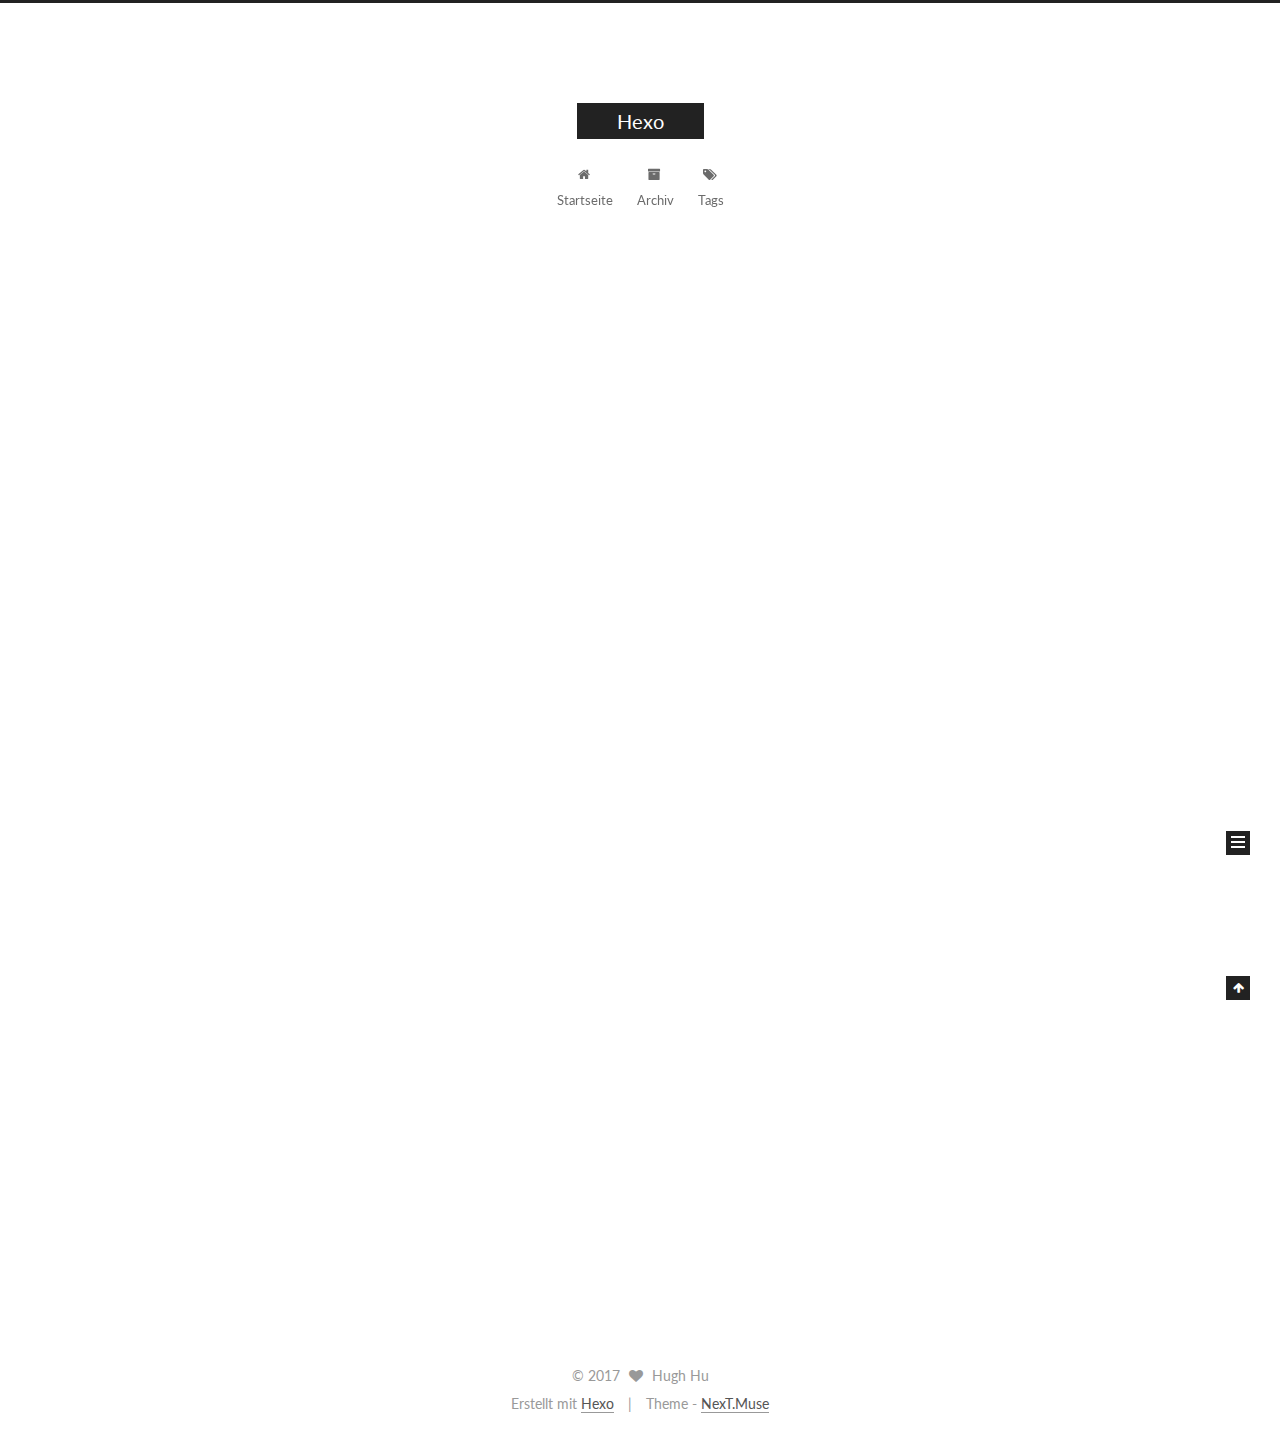
==== commit 6b5be690: "Site updated: 2017-03-15 18:26:13" ====
--- a/index.html
+++ b/index.html
@@ -1,97 +1,330 @@
-
- <!DOCTYPE HTML>
-<html >
+<!doctype html>
+
+
+
+  
+
+
+<html class="theme-next muse use-motion" lang="">
 <head>
-  <meta charset="UTF-8">
-  
-    <title>Hexo</title>
-    <meta name="viewport" content="width=device-width, initial-scale=1,user-scalable=no">
-    
-    <meta name="author" content="Hugh Hu">
-    
-
-    
-    <meta property="og:type" content="website">
+  <meta charset="UTF-8"/>
+<meta http-equiv="X-UA-Compatible" content="IE=edge" />
+<meta name="viewport" content="width=device-width, initial-scale=1, maximum-scale=1"/>
+
+
+
+<meta http-equiv="Cache-Control" content="no-transform" />
+<meta http-equiv="Cache-Control" content="no-siteapp" />
+
+
+
+
+
+
+
+
+
+
+
+
+
+
+
+  
+  
+  <link href="/lib/fancybox/source/jquery.fancybox.css?v=2.1.5" rel="stylesheet" type="text/css" />
+
+
+
+
+  
+  
+  
+  
+
+  
+    
+    
+  
+
+  
+
+  
+
+  
+
+  
+
+  
+    
+    
+    <link href="//fonts.googleapis.com/css?family=Lato:300,300italic,400,400italic,700,700italic&subset=latin,latin-ext" rel="stylesheet" type="text/css">
+  
+
+
+
+
+
+
+<link href="/lib/font-awesome/css/font-awesome.min.css?v=4.6.2" rel="stylesheet" type="text/css" />
+
+<link href="/css/main.css?v=5.1.0" rel="stylesheet" type="text/css" />
+
+
+  <meta name="keywords" content="Hexo, NexT" />
+
+
+
+
+
+
+
+
+  <link rel="shortcut icon" type="image/x-icon" href="/favicon.ico?v=5.1.0" />
+
+
+
+
+
+
+<meta property="og:type" content="website">
 <meta property="og:title" content="Hexo">
 <meta property="og:url" content="http://yoursite.com/index.html">
 <meta property="og:site_name" content="Hexo">
 <meta name="twitter:card" content="summary">
 <meta name="twitter:title" content="Hexo">
 
-    
-    <link rel="alternative" href="/atom.xml" title="Hexo" type="application/atom+xml">
-    
-    
-    <link rel="icon" href="/img/favicon.ico">
-    
-    
-    <link rel="apple-touch-icon" href="/img/jacman.jpg">
-    <link rel="apple-touch-icon-precomposed" href="/img/jacman.jpg">
-    
-    <link rel="stylesheet" href="/css/style.css">
+
+
+<script type="text/javascript" id="hexo.configurations">
+  var NexT = window.NexT || {};
+  var CONFIG = {
+    root: '/',
+    scheme: 'Muse',
+    sidebar: {"position":"left","display":"post","offset":12,"offset_float":0,"b2t":false,"scrollpercent":false},
+    fancybox: true,
+    motion: true,
+    duoshuo: {
+      userId: '0',
+      author: 'Author'
+    },
+    algolia: {
+      applicationID: '',
+      apiKey: '',
+      indexName: '',
+      hits: {"per_page":10},
+      labels: {"input_placeholder":"Search for Posts","hits_empty":"We didn't find any results for the search: ${query}","hits_stats":"${hits} results found in ${time} ms"}
+    }
+  };
+</script>
+
+
+
+  <link rel="canonical" href="http://yoursite.com/"/>
+
+
+
+
+
+  <title> Hexo </title>
 </head>
 
-  <body>
-    <header>
-      
-<div>
-		
-			<div id="imglogo">
-				<a href="/"><img src="/img/logo.png" alt="Hexo" title="Hexo"/></a>
-			</div>
-			
-			<div id="textlogo">
-				<h1 class="site-name"><a href="/" title="Hexo">Hexo</a></h1>
-				<h2 class="blog-motto"></h2>
-			</div>
-			<div class="navbar"><a class="navbutton navmobile" href="#" title="Menu">
-			</a></div>
-			<nav class="animated">
-				<ul>
-					<ul>
-					 
-						<li><a href="/">Home</a></li>
-					
-						<li><a href="/archives">Archives</a></li>
-					
-						<li><a href="/about">About</a></li>
-					
-					<li>
- 					
-					<form class="search" action="//google.com/search" method="get" accept-charset="utf-8">
-						<label>Search</label>
-						<input type="search" id="search" name="q" autocomplete="off" maxlength="20" placeholder="Search" />
-						<input type="hidden" name="q" value="site:yoursite.com">
-					</form>
-					
-					</li>
-				</ul>
-			</nav>			
+<body itemscope itemtype="http://schema.org/WebPage" lang="">
+
+  
+
+
+
+
+
+
+
+
+
+
+
+
+
+
+  
+  
+    
+  
+
+  <div class="container one-collumn sidebar-position-left 
+   page-home 
+ ">
+    <div class="headband"></div>
+
+    <header id="header" class="header" itemscope itemtype="http://schema.org/WPHeader">
+      <div class="header-inner"><div class="site-brand-wrapper">
+  <div class="site-meta ">
+    
+
+    <div class="custom-logo-site-title">
+      <a href="/"  class="brand" rel="start">
+        <span class="logo-line-before"><i></i></span>
+        <span class="site-title">Hexo</span>
+        <span class="logo-line-after"><i></i></span>
+      </a>
+    </div>
+      
+        <p class="site-subtitle"></p>
+      
+  </div>
+
+  <div class="site-nav-toggle">
+    <button>
+      <span class="btn-bar"></span>
+      <span class="btn-bar"></span>
+      <span class="btn-bar"></span>
+    </button>
+  </div>
 </div>
+
+<nav class="site-nav">
+  
+
+  
+    <ul id="menu" class="menu">
+      
+        
+        <li class="menu-item menu-item-home">
+          <a href="/" rel="section">
+            
+              <i class="menu-item-icon fa fa-fw fa-home"></i> <br />
+            
+            Startseite
+          </a>
+        </li>
+      
+        
+        <li class="menu-item menu-item-archives">
+          <a href="/archives" rel="section">
+            
+              <i class="menu-item-icon fa fa-fw fa-archive"></i> <br />
+            
+            Archiv
+          </a>
+        </li>
+      
+        
+        <li class="menu-item menu-item-tags">
+          <a href="/tags" rel="section">
+            
+              <i class="menu-item-icon fa fa-fw fa-tags"></i> <br />
+            
+            Tags
+          </a>
+        </li>
+      
+
+      
+    </ul>
+  
+
+  
+</nav>
+
+
+
+ </div>
     </header>
-    <div id="container">
-      <div id="main">
-
-   
-    
-    <article class="post-expand post" itemprop="articleBody"> 
-        <header class="article-info clearfix">
-  <h1 itemprop="name">
-    
-      <a href="/2016/12/17/hello-world/" title="Hello World" itemprop="url">Hello World</a>
-  </h1>
-  <p class="article-author">By
-       
-		<a href="/about" title="Hugh Hu" target="_blank" itemprop="author">Hugh Hu</a>
-		
-  <p class="article-time">
-    <time datetime="2016-12-17T08:52:22.000Z" itemprop="datePublished"> Published 2016-12-17</time>
-    
-  </p>
-</header>
-    <div class="article-content">
-        
-        <p>Welcome to <a href="https://hexo.io/" target="_blank" rel="external">Hexo</a>! This is your very first post. Check <a href="https://hexo.io/docs/" target="_blank" rel="external">documentation</a> for more info. If you get any problems when using Hexo, you can find the answer in <a href="https://hexo.io/docs/troubleshooting.html" target="_blank" rel="external">troubleshooting</a> or you can ask me on <a href="https://github.com/hexojs/hexo/issues" target="_blank" rel="external">GitHub</a>.</p>
+
+    <main id="main" class="main">
+      <div class="main-inner">
+        <div class="content-wrap">
+          <div id="content" class="content">
+            
+  <section id="posts" class="posts-expand">
+    
+      
+
+  
+
+  
+  
+  
+
+  <article class="post post-type-normal " itemscope itemtype="http://schema.org/Article">
+    <link itemprop="mainEntityOfPage" href="http://yoursite.com/2016/12/17/hello-world/">
+
+    <span hidden itemprop="author" itemscope itemtype="http://schema.org/Person">
+      <meta itemprop="name" content="Hugh Hu">
+      <meta itemprop="description" content="">
+      <meta itemprop="image" content="/images/avatar.gif">
+    </span>
+
+    <span hidden itemprop="publisher" itemscope itemtype="http://schema.org/Organization">
+      <meta itemprop="name" content="Hexo">
+    </span>
+
+    
+      <header class="post-header">
+
+        
+        
+          <h1 class="post-title" itemprop="name headline">
+            
+            
+              
+                
+                <a class="post-title-link" href="/2016/12/17/hello-world/" itemprop="url">
+                  Hello World
+                </a>
+              
+            
+          </h1>
+        
+
+        <div class="post-meta">
+          <span class="post-time">
+            
+              <span class="post-meta-item-icon">
+                <i class="fa fa-calendar-o"></i>
+              </span>
+              
+                <span class="post-meta-item-text">Veröffentlicht am</span>
+              
+              <time title="Post created" itemprop="dateCreated datePublished" datetime="2016-12-17T16:52:22+08:00">
+                2016-12-17
+              </time>
+            
+
+            
+
+            
+          </span>
+
+          
+
+          
+            
+          
+
+          
+          
+
+          
+
+          
+
+          
+
+        </div>
+      </header>
+    
+
+
+    <div class="post-body" itemprop="articleBody">
+
+      
+      
+
+      
+        
+          
+            <p>Welcome to <a href="https://hexo.io/" target="_blank" rel="external">Hexo</a>! This is your very first post. Check <a href="https://hexo.io/docs/" target="_blank" rel="external">documentation</a> for more info. If you get any problems when using Hexo, you can find the answer in <a href="https://hexo.io/docs/troubleshooting.html" target="_blank" rel="external">troubleshooting</a> or you can ask me on <a href="https://github.com/hexojs/hexo/issues" target="_blank" rel="external">GitHub</a>.</p>
 <h2 id="Quick-Start"><a href="#Quick-Start" class="headerlink" title="Quick Start"></a>Quick Start</h2><h3 id="Create-a-new-post"><a href="#Create-a-new-post" class="headerlink" title="Create a new post"></a>Create a new post</h3><figure class="highlight bash"><table><tr><td class="gutter"><pre><div class="line">1</div></pre></td><td class="code"><pre><div class="line">$ hexo new <span class="string">"My New Post"</span></div></pre></td></tr></table></figure>
 <p>More info: <a href="https://hexo.io/docs/writing.html" target="_blank" rel="external">Writing</a></p>
 <h3 id="Run-server"><a href="#Run-server" class="headerlink" title="Run server"></a>Run server</h3><figure class="highlight bash"><table><tr><td class="gutter"><pre><div class="line">1</div></pre></td><td class="code"><pre><div class="line">$ hexo server</div></pre></td></tr></table></figure>
@@ -101,242 +334,270 @@
 <h3 id="Deploy-to-remote-sites"><a href="#Deploy-to-remote-sites" class="headerlink" title="Deploy to remote sites"></a>Deploy to remote sites</h3><figure class="highlight bash"><table><tr><td class="gutter"><pre><div class="line">1</div></pre></td><td class="code"><pre><div class="line">$ hexo deploy</div></pre></td></tr></table></figure>
 <p>More info: <a href="https://hexo.io/docs/deployment.html" target="_blank" rel="external">Deployment</a></p>
 
-        
-        
-        <p class="article-more-link">
-          
-       </p>
+          
+        
+      
     </div>
-    <footer class="article-footer clearfix">
-<div class="article-catetags">
-
-
+
+    <div>
+      
+    </div>
+
+    <div>
+      
+    </div>
+
+    <div>
+      
+    </div>
+
+    <footer class="post-footer">
+      
+
+      
+
+      
+
+      
+      
+        <div class="post-eof"></div>
+      
+    </footer>
+  </article>
+
+
+    
+  </section>
+
+  
+
+          
+          </div>
+          
+
+
+          
+
+        </div>
+        
+          
+  
+  <div class="sidebar-toggle">
+    <div class="sidebar-toggle-line-wrap">
+      <span class="sidebar-toggle-line sidebar-toggle-line-first"></span>
+      <span class="sidebar-toggle-line sidebar-toggle-line-middle"></span>
+      <span class="sidebar-toggle-line sidebar-toggle-line-last"></span>
+    </div>
+  </div>
+
+  <aside id="sidebar" class="sidebar">
+    <div class="sidebar-inner">
+
+      
+
+      
+
+      <section class="site-overview sidebar-panel sidebar-panel-active">
+        <div class="site-author motion-element" itemprop="author" itemscope itemtype="http://schema.org/Person">
+          <img class="site-author-image" itemprop="image"
+               src="/images/avatar.gif"
+               alt="Hugh Hu" />
+          <p class="site-author-name" itemprop="name">Hugh Hu</p>
+           
+              <p class="site-description motion-element" itemprop="description"></p>
+          
+        </div>
+        <nav class="site-state motion-element">
+
+          
+            <div class="site-state-item site-state-posts">
+              <a href="/archives">
+                <span class="site-state-item-count">1</span>
+                <span class="site-state-item-name">Artikel</span>
+              </a>
+            </div>
+          
+
+          
+
+          
+
+        </nav>
+
+        
+
+        <div class="links-of-author motion-element">
+          
+        </div>
+
+        
+        
+
+        
+        
+
+        
+
+
+      </section>
+
+      
+
+      
+
+    </div>
+  </aside>
+
+
+        
+      </div>
+    </main>
+
+    <footer id="footer" class="footer">
+      <div class="footer-inner">
+        <div class="copyright" >
+  
+  &copy; 
+  <span itemprop="copyrightYear">2017</span>
+  <span class="with-love">
+    <i class="fa fa-heart"></i>
+  </span>
+  <span class="author" itemprop="copyrightHolder">Hugh Hu</span>
 </div>
 
 
-
-
-<div class="comments-count">
+<div class="powered-by">
+  Erstellt mit  <a class="theme-link" href="https://hexo.io">Hexo</a>
+</div>
+
+<div class="theme-info">
+  Theme -
+  <a class="theme-link" href="https://github.com/iissnan/hexo-theme-next">
+    NexT.Muse
+  </a>
+</div>
+
+
+        
+
+        
+      </div>
+    </footer>
+
+    
+      <div class="back-to-top">
+        <i class="fa fa-arrow-up"></i>
+        
+      </div>
+    
+    
+  </div>
+
+  
+
+<script type="text/javascript">
+  if (Object.prototype.toString.call(window.Promise) !== '[object Function]') {
+    window.Promise = null;
+  }
+</script>
+
+
+
+
+
+
+
+
+
+  
+
+
+
+
+  
+  <script type="text/javascript" src="/lib/jquery/index.js?v=2.1.3"></script>
+
+  
+  <script type="text/javascript" src="/lib/fastclick/lib/fastclick.min.js?v=1.0.6"></script>
+
+  
+  <script type="text/javascript" src="/lib/jquery_lazyload/jquery.lazyload.js?v=1.9.7"></script>
+
+  
+  <script type="text/javascript" src="/lib/velocity/velocity.min.js?v=1.2.1"></script>
+
+  
+  <script type="text/javascript" src="/lib/velocity/velocity.ui.min.js?v=1.2.1"></script>
+
+  
+  <script type="text/javascript" src="/lib/fancybox/source/jquery.fancybox.pack.js?v=2.1.5"></script>
+
+
+  
+
+
+  <script type="text/javascript" src="/js/src/utils.js?v=5.1.0"></script>
+
+  <script type="text/javascript" src="/js/src/motion.js?v=5.1.0"></script>
+
+
+
+  
+  
+
+  
+
+  
+
+
+  <script type="text/javascript" src="/js/src/bootstrap.js?v=5.1.0"></script>
+
+
+
+  
+
+
+
+  
+
+
+
+
 	
-</div>
-
-</footer>
-
-
-    </article>
-
-
-
-
-
-
-
-</div>
-      <div class="openaside"><a class="navbutton" href="#" title="Show Sidebar"></a></div>
-
-<div id="asidepart">
-<div class="closeaside"><a class="closebutton" href="#" title="Hide Sidebar"></a></div>
-<aside class="clearfix">
-
-  
-
-
-  
-
-  
-
-  <div class="linkslist">
-  <p class="asidetitle">Links</p>
-    <ul>
-        
-          <li>
-            
-            	<a href="https://coderq.com" target="_blank" title="一个面向程序员交流分享的新一代社区">码农圈</a>
-            
-          </li>
-        
-          <li>
-            
-            	<a href="http://wuchong.me" target="_blank" title="Jark&#39;s Blog">Jark&#39;s Blog</a>
-            
-          </li>
-        
-    </ul>
-</div>
-
-  
-
-
-  <div class="rsspart">
-	<a href="/atom.xml" target="_blank" title="rss">RSS</a>
-</div>
-
-  <div class="weiboshow">
-  <p class="asidetitle">Weibo</p>
-    <iframe width="100%" height="119" class="share_self"  frameborder="0" scrolling="no" src="http://widget.weibo.com/weiboshow/index.php?language=&width=0&height=119&fansRow=2&ptype=1&speed=0&skin=9&isTitle=1&noborder=1&isWeibo=0&isFans=0&uid=null&verifier=b3593ceb&dpc=1"></iframe>
-</div>
-
-
-</aside>
-</div>
-    </div>
-    <footer><div id="footer" >
-	
-	<div class="line">
-		<span></span>
-		<div class="author"></div>
-	</div>
-	
-	
-	<section class="info">
-		<p> Hello ,I&#39;m Larry Page in Google. <br/>
-			This is my blog,believe it or not.</p>
-	</section>
-	 
-	<div class="social-font" class="clearfix">
-		
-		<a href="http://weibo.com/2176287895" target="_blank" class="icon-weibo" title="微博"></a>
-		
-		
-		
-		
-		
-		
-		
-		
-		
-		
-	</div>
-			
-		
-
-		<p class="copyright">
-		Powered by <a href="http://hexo.io" target="_blank" title="hexo">hexo</a> and Theme by <a href="https://github.com/wuchong/jacman" target="_blank" title="Jacman">Jacman</a> © 2017 
-		
-		<a href="/about" target="_blank" title="Hugh Hu">Hugh Hu</a>
-		
-		
-		</p>
-</div>
-</footer>
-    <script src="/js/jquery-2.0.3.min.js"></script>
-<script src="/js/jquery.imagesloaded.min.js"></script>
-<script src="/js/gallery.js"></script>
-<script src="/js/jquery.qrcode-0.12.0.min.js"></script>
-
-<script type="text/javascript">
-$(document).ready(function(){ 
-  $('.navbar').click(function(){
-    $('header nav').toggleClass('shownav');
-  });
-  var myWidth = 0;
-  function getSize(){
-    if( typeof( window.innerWidth ) == 'number' ) {
-      myWidth = window.innerWidth;
-    } else if( document.documentElement && document.documentElement.clientWidth) {
-      myWidth = document.documentElement.clientWidth;
-    };
-  };
-  var m = $('#main'),
-      a = $('#asidepart'),
-      c = $('.closeaside'),
-      o = $('.openaside');
-  c.click(function(){
-    a.addClass('fadeOut').css('display', 'none');
-    o.css('display', 'block').addClass('fadeIn');
-    m.addClass('moveMain');
-  });
-  o.click(function(){
-    o.css('display', 'none').removeClass('beforeFadeIn');
-    a.css('display', 'block').removeClass('fadeOut').addClass('fadeIn');      
-    m.removeClass('moveMain');
-  });
-  $(window).scroll(function(){
-    o.css("top",Math.max(80,260-$(this).scrollTop()));
-  });
-  
-  $(window).resize(function(){
-    getSize(); 
-    if (myWidth >= 1024) {
-      $('header nav').removeClass('shownav');
-    }else{
-      m.removeClass('moveMain');
-      a.css('display', 'block').removeClass('fadeOut');
-      o.css('display', 'none');
-        
-    }
-  });
-});
-</script>
-
-
-
-
-
-
-
-
-
-
-<link rel="stylesheet" href="/fancybox/jquery.fancybox.css" media="screen" type="text/css">
-<script src="/fancybox/jquery.fancybox.pack.js"></script>
-<script type="text/javascript">
-$(document).ready(function(){ 
-  $('.article-content').each(function(i){
-    $(this).find('img').each(function(){
-      if ($(this).parent().hasClass('fancybox')) return;
-      var alt = this.alt;
-      if (alt) $(this).after('<span class="caption">' + alt + '</span>');
-      $(this).wrap('<a href="' + this.src + '" title="' + alt + '" class="fancybox"></a>');
-    });
-    $(this).find('.fancybox').each(function(){
-      $(this).attr('rel', 'article' + i);
-    });
-  });
-  if($.fancybox){
-    $('.fancybox').fancybox();
-  }
-}); 
-</script>
-
-
-
-<!-- Analytics Begin -->
-
-
-
-<script>
-var _hmt = _hmt || [];
-(function() {
-  var hm = document.createElement("script");
-  hm.src = "//hm.baidu.com/hm.js?e6d1f421bbc9962127a50488f9ed37d1";
-  var s = document.getElementsByTagName("script")[0]; 
-  s.parentNode.insertBefore(hm, s);
-})();
-</script>
-
-
-
-<!-- Analytics End -->
-
-<!-- Totop Begin -->
-
-	<div id="totop">
-	<a title="Back to Top"><img src="/img/scrollup.png"/></a>
-	</div>
-	<script src="/js/totop.js"></script>
-
-<!-- Totop End -->
-
-<!-- MathJax Begin -->
-<!-- mathjax config similar to math.stackexchange -->
-
-
-<!-- MathJax End -->
-
-<!-- Tiny_search Begin -->
-
-<!-- Tiny_search End -->
-
-  </body>
- </html>
+
+
+
+
+
+  
+
+
+
+
+
+  
+
+
+
+
+
+  
+
+
+
+  
+  
+
+  
+
+  
+
+  
+
+  
+
+
+  
+
+</body>
+</html>
--- a/css/main.css
+++ b/css/main.css
@@ -0,0 +1,2533 @@
+/* normalize.css v3.0.2 | MIT License | git.io/normalize */
+html {
+  font-family: sans-serif; /* 1 */
+  -ms-text-size-adjust: 100%; /* 2 */
+  -webkit-text-size-adjust: 100%; /* 2 */
+}
+body {
+  margin: 0;
+}
+article,
+aside,
+details,
+figcaption,
+figure,
+footer,
+header,
+hgroup,
+main,
+menu,
+nav,
+section,
+summary {
+  display: block;
+}
+audio,
+canvas,
+progress,
+video {
+  display: inline-block; /* 1 */
+  vertical-align: baseline; /* 2 */
+}
+audio:not([controls]) {
+  display: none;
+  height: 0;
+}
+[hidden],
+template {
+  display: none;
+}
+a {
+  background-color: transparent;
+}
+a:active,
+a:hover {
+  outline: 0;
+}
+abbr[title] {
+  border-bottom: 1px dotted;
+}
+b,
+strong {
+  font-weight: bold;
+}
+dfn {
+  font-style: italic;
+}
+h1 {
+  font-size: 2em;
+  margin: 0.67em 0;
+}
+mark {
+  background: #ff0;
+  color: #000;
+}
+small {
+  font-size: 80%;
+}
+sub,
+sup {
+  font-size: 75%;
+  line-height: 0;
+  position: relative;
+  vertical-align: baseline;
+}
+sup {
+  top: -0.5em;
+}
+sub {
+  bottom: -0.25em;
+}
+img {
+  border: 0;
+}
+svg:not(:root) {
+  overflow: hidden;
+}
+figure {
+  margin: 1em 40px;
+}
+hr {
+  -moz-box-sizing: content-box;
+  box-sizing: content-box;
+  height: 0;
+}
+pre {
+  overflow: auto;
+}
+code,
+kbd,
+pre,
+samp {
+  font-family: monospace, monospace;
+  font-size: 1em;
+}
+button,
+input,
+optgroup,
+select,
+textarea {
+  color: inherit; /* 1 */
+  font: inherit; /* 2 */
+  margin: 0; /* 3 */
+}
+button {
+  overflow: visible;
+}
+button,
+select {
+  text-transform: none;
+}
+button,
+html input[type="button"],
+input[type="reset"],
+input[type="submit"] {
+  -webkit-appearance: button; /* 2 */
+  cursor: pointer; /* 3 */
+}
+button[disabled],
+html input[disabled] {
+  cursor: default;
+}
+button::-moz-focus-inner,
+input::-moz-focus-inner {
+  border: 0;
+  padding: 0;
+}
+input {
+  line-height: normal;
+}
+input[type="checkbox"],
+input[type="radio"] {
+  box-sizing: border-box; /* 1 */
+  padding: 0; /* 2 */
+}
+input[type="number"]::-webkit-inner-spin-button,
+input[type="number"]::-webkit-outer-spin-button {
+  height: auto;
+}
+input[type="search"] {
+  -webkit-appearance: textfield; /* 1 */
+  -moz-box-sizing: content-box;
+  -webkit-box-sizing: content-box; /* 2 */
+  box-sizing: content-box;
+}
+input[type="search"]::-webkit-search-cancel-button,
+input[type="search"]::-webkit-search-decoration {
+  -webkit-appearance: none;
+}
+fieldset {
+  border: 1px solid #c0c0c0;
+  margin: 0 2px;
+  padding: 0.35em 0.625em 0.75em;
+}
+legend {
+  border: 0; /* 1 */
+  padding: 0; /* 2 */
+}
+textarea {
+  overflow: auto;
+}
+optgroup {
+  font-weight: bold;
+}
+table {
+  border-collapse: collapse;
+  border-spacing: 0;
+}
+td,
+th {
+  padding: 0;
+}
+::selection {
+  background: #262a30;
+  color: #fff;
+}
+body {
+  position: relative;
+  font-family: 'Lato', "PingFang SC", "Microsoft YaHei", sans-serif;
+  font-size: 14px;
+  line-height: 2;
+  color: #555;
+  background: #fff;
+}
+@media (max-width: 767px) {
+  body {
+    padding-right: 0 !important;
+  }
+}
+@media (min-width: 768px) and (max-width: 991px) {
+  body {
+    padding-right: 0 !important;
+  }
+}
+@media (min-width: 1600px) {
+  body {
+    font-size: 16px;
+  }
+}
+h1,
+h2,
+h3,
+h4,
+h5,
+h6 {
+  margin: 0;
+  padding: 0;
+  font-weight: bold;
+  line-height: 1.5;
+  font-family: 'Lato', "PingFang SC", "Microsoft YaHei", sans-serif;
+}
+h2,
+h3,
+h4,
+h5,
+h6 {
+  margin: 20px 0 15px;
+}
+h1 {
+  font-size: 22px;
+}
+@media (max-width: 767px) {
+  h1 {
+    font-size: 18px;
+  }
+}
+h2 {
+  font-size: 20px;
+}
+@media (max-width: 767px) {
+  h2 {
+    font-size: 16px;
+  }
+}
+h3 {
+  font-size: 18px;
+}
+@media (max-width: 767px) {
+  h3 {
+    font-size: 14px;
+  }
+}
+h4 {
+  font-size: 16px;
+}
+@media (max-width: 767px) {
+  h4 {
+    font-size: 12px;
+  }
+}
+h5 {
+  font-size: 14px;
+}
+@media (max-width: 767px) {
+  h5 {
+    font-size: 10px;
+  }
+}
+h6 {
+  font-size: 12px;
+}
+@media (max-width: 767px) {
+  h6 {
+    font-size: 8px;
+  }
+}
+p {
+  margin: 0 0 25px 0;
+}
+a {
+  color: #555;
+  text-decoration: none;
+  border-bottom: 1px solid #999;
+  word-wrap: break-word;
+}
+a:hover {
+  color: #222;
+  border-bottom-color: #222;
+}
+blockquote {
+  margin: 0;
+  padding: 0;
+}
+img {
+  display: block;
+  margin: auto;
+  max-width: 100%;
+  height: auto;
+}
+hr {
+  margin: 40px 0;
+  height: 3px;
+  border: none;
+  background-color: #ddd;
+  background-image: repeating-linear-gradient(-45deg, #fff, #fff 4px, transparent 4px, transparent 8px);
+}
+blockquote {
+  padding: 0 15px;
+  color: #666;
+  border-left: 4px solid #ddd;
+}
+blockquote cite::before {
+  content: "-";
+  padding: 0 5px;
+}
+dt {
+  font-weight: 700;
+}
+dd {
+  margin: 0;
+  padding: 0;
+}
+.text-left {
+  text-align: left;
+}
+.text-center {
+  text-align: center;
+}
+.text-right {
+  text-align: right;
+}
+.text-justify {
+  text-align: justify;
+}
+.text-nowrap {
+  white-space: nowrap;
+}
+.text-lowercase {
+  text-transform: lowercase;
+}
+.text-uppercase {
+  text-transform: uppercase;
+}
+.text-capitalize {
+  text-transform: capitalize;
+}
+.center-block {
+  display: block;
+  margin-left: auto;
+  margin-right: auto;
+}
+.clearfix:before,
+.clearfix:after {
+  content: " ";
+  display: table;
+}
+.clearfix:after {
+  clear: both;
+}
+.pullquote {
+  width: 45%;
+}
+.pullquote.left {
+  float: left;
+  margin-left: 5px;
+  margin-right: 10px;
+}
+.pullquote.right {
+  float: right;
+  margin-left: 10px;
+  margin-right: 5px;
+}
+.affix.affix.affix {
+  position: fixed;
+}
+.translation {
+  margin-top: -20px;
+  font-size: 14px;
+  color: #999;
+}
+.scrollbar-measure {
+  width: 100px;
+  height: 100px;
+  overflow: scroll;
+  position: absolute;
+  top: -9999px;
+}
+.use-motion .motion-element {
+  opacity: 0;
+}
+table {
+  margin: 20px 0;
+  width: 100%;
+  border-collapse: collapse;
+  border-spacing: 0;
+  border: 1px solid #ddd;
+  font-size: 14px;
+  table-layout: fixed;
+  word-wrap: break-all;
+}
+table>tbody>tr:nth-of-type(odd) {
+  background-color: #f9f9f9;
+}
+table>tbody>tr:hover {
+  background-color: #f5f5f5;
+}
+caption,
+th,
+td {
+  padding: 8px;
+  text-align: left;
+  vertical-align: middle;
+  font-weight: normal;
+}
+th,
+td {
+  border-bottom: 3px solid #ddd;
+  border-right: 1px solid #eee;
+}
+th {
+  padding-bottom: 10px;
+  font-weight: 700;
+}
+td {
+  border-bottom-width: 1px;
+}
+html,
+body {
+  height: 100%;
+}
+.container {
+  position: relative;
+  min-height: 100%;
+}
+.header-inner {
+  margin: 0 auto;
+  padding: 100px 0 70px;
+  width: 700px;
+}
+@media (min-width: 1600px) {
+  .container .header-inner {
+    width: 900px;
+  }
+}
+.main {
+  padding-bottom: 150px;
+}
+.main-inner {
+  margin: 0 auto;
+  width: 700px;
+}
+@media (min-width: 1600px) {
+  .container .main-inner {
+    width: 900px;
+  }
+}
+.footer {
+  position: absolute;
+  left: 0;
+  bottom: 0;
+  width: 100%;
+  min-height: 50px;
+}
+.footer-inner {
+  box-sizing: border-box;
+  margin: 20px auto;
+  width: 700px;
+}
+@media (min-width: 1600px) {
+  .container .footer-inner {
+    width: 900px;
+  }
+}
+pre,
+.highlight {
+  overflow: auto;
+  margin: 20px 0;
+  padding: 0;
+  font-size: 13px;
+  color: #4d4d4c;
+  background: #f7f7f7;
+  line-height: 1.6;
+}
+pre,
+code {
+  font-family: consolas, Menlo, "PingFang SC", "Microsoft YaHei", monospace;
+}
+code {
+  padding: 2px 4px;
+  word-wrap: break-word;
+  color: #555;
+  background: #eee;
+  border-radius: 3px;
+  font-size: 13px;
+}
+pre code {
+  padding: 0;
+  color: #4d4d4c;
+  background: none;
+  text-shadow: none;
+}
+.highlight {
+  border-radius: 1px;
+}
+.highlight pre {
+  border: none;
+  margin: 0;
+  padding: 10px 0;
+}
+.highlight table {
+  margin: 0;
+  width: auto;
+  border: none;
+}
+.highlight td {
+  border: none;
+  padding: 0;
+}
+.highlight figcaption {
+  font-size: 1em;
+  color: #4d4d4c;
+  line-height: 1em;
+  margin-bottom: 1em;
+}
+.highlight figcaption:before,
+.highlight figcaption:after {
+  content: " ";
+  display: table;
+}
+.highlight figcaption:after {
+  clear: both;
+}
+.highlight figcaption a {
+  float: right;
+  color: #4d4d4c;
+}
+.highlight figcaption a:hover {
+  border-bottom-color: #4d4d4c;
+}
+.highlight .gutter pre {
+  padding-left: 10px;
+  padding-right: 10px;
+  color: #869194;
+  text-align: right;
+  background-color: #eff2f3;
+}
+.highlight .code pre {
+  padding-left: 10px;
+  padding-right: 10px;
+  background-color: #f7f7f7;
+}
+.highlight .line {
+  height: 20px;
+}
+.gutter {
+  -webkit-user-select: none;
+  -moz-user-select: none;
+  -ms-user-select: none;
+  user-select: none;
+}
+.gist table {
+  width: auto;
+}
+.gist table td {
+  border: none;
+}
+pre .deletion {
+  background: #fdd;
+}
+pre .addition {
+  background: #dfd;
+}
+pre .meta {
+  color: #8959a8;
+}
+pre .comment {
+  color: #8e908c;
+}
+pre .variable,
+pre .attribute,
+pre .tag,
+pre .regexp,
+pre .ruby .constant,
+pre .xml .tag .title,
+pre .xml .pi,
+pre .xml .doctype,
+pre .html .doctype,
+pre .css .id,
+pre .css .class,
+pre .css .pseudo {
+  color: #c82829;
+}
+pre .number,
+pre .preprocessor,
+pre .built_in,
+pre .literal,
+pre .params,
+pre .constant,
+pre .command {
+  color: #f5871f;
+}
+pre .ruby .class .title,
+pre .css .rules .attribute,
+pre .string,
+pre .value,
+pre .inheritance,
+pre .header,
+pre .ruby .symbol,
+pre .xml .cdata,
+pre .special,
+pre .number,
+pre .formula {
+  color: #718c00;
+}
+pre .title,
+pre .css .hexcolor {
+  color: #3e999f;
+}
+pre .function,
+pre .python .decorator,
+pre .python .title,
+pre .ruby .function .title,
+pre .ruby .title .keyword,
+pre .perl .sub,
+pre .javascript .title,
+pre .coffeescript .title {
+  color: #4271ae;
+}
+pre .keyword,
+pre .javascript .function {
+  color: #8959a8;
+}
+.full-image.full-image.full-image {
+  border: none;
+  max-width: 100%;
+  width: auto;
+  margin: 20px auto;
+}
+@media (min-width: 992px) {
+  .full-image.full-image.full-image {
+    max-width: none;
+    width: 110%;
+    margin: 25px -5%;
+  }
+}
+.blockquote-center,
+.page-home .post-type-quote blockquote,
+.page-post-detail .post-type-quote blockquote {
+  position: relative;
+  margin: 40px 0;
+  padding: 0;
+  border-left: none;
+  text-align: center;
+}
+.blockquote-center::before,
+.page-home .post-type-quote blockquote::before,
+.page-post-detail .post-type-quote blockquote::before,
+.blockquote-center::after,
+.page-home .post-type-quote blockquote::after,
+.page-post-detail .post-type-quote blockquote::after {
+  position: absolute;
+  content: ' ';
+  display: block;
+  width: 100%;
+  height: 24px;
+  opacity: 0.2;
+  background-repeat: no-repeat;
+  background-position: 0 -6px;
+  background-size: 22px 22px;
+}
+.blockquote-center::before,
+.page-home .post-type-quote blockquote::before,
+.page-post-detail .post-type-quote blockquote::before {
+  top: -20px;
+  background-image: url("../images/quote-l.svg");
+  border-top: 1px solid #ccc;
+}
+.blockquote-center::after,
+.page-home .post-type-quote blockquote::after,
+.page-post-detail .post-type-quote blockquote::after {
+  bottom: -20px;
+  background-image: url("../images/quote-r.svg");
+  border-bottom: 1px solid #ccc;
+  background-position: 100% 8px;
+}
+.blockquote-center p,
+.page-home .post-type-quote blockquote p,
+.page-post-detail .post-type-quote blockquote p,
+.blockquote-center div,
+.page-home .post-type-quote blockquote div,
+.page-post-detail .post-type-quote blockquote div {
+  text-align: center;
+}
+.post .post-body .group-picture img {
+  box-sizing: border-box;
+  padding: 0 3px;
+  border: none;
+}
+.post .group-picture-row {
+  overflow: hidden;
+  margin-top: 6px;
+}
+.post .group-picture-row:first-child {
+  margin-top: 0;
+}
+.post .group-picture-column {
+  float: left;
+}
+.page-post-detail .post-body .group-picture-column {
+  float: none;
+  margin-top: 10px;
+  width: auto !important;
+}
+.page-post-detail .post-body .group-picture-column img {
+  margin: 0 auto;
+}
+.page-archive .group-picture-container {
+  overflow: hidden;
+}
+.page-archive .group-picture-row {
+  float: left;
+}
+.page-archive .group-picture-row:first-child {
+  margin-top: 6px;
+}
+.page-archive .group-picture-column {
+  max-width: 150px;
+  max-height: 150px;
+}
+.note {
+  padding: 20px;
+  margin: 20px 0;
+  border: 1px solid #eee;
+  border-left-width: 5px;
+  border-radius: 3px;
+}
+.note h2,
+.note h3,
+.note h4,
+.note h5,
+.note h6 {
+  margin-top: 0;
+  margin-bottom: 5px;
+}
+.note p:last-child {
+  margin-bottom: 0;
+}
+.note code {
+  border-radius: 3px;
+}
+.note+.note {
+  margin-top: -5px;
+}
+.default {
+  border-left-color: #777;
+}
+.default h2,
+.default h3,
+.default h4,
+.default h5,
+.default h6 {
+  color: #777;
+}
+.primary {
+  border-left-color: #428bca;
+}
+.primary h2,
+.primary h3,
+.primary h4,
+.primary h5,
+.primary h6 {
+  color: #428bca;
+}
+.success {
+  border-left-color: #5cb85c;
+}
+.success h2,
+.success h3,
+.success h4,
+.success h5,
+.success h6 {
+  color: #5cb85c;
+}
+.danger {
+  border-left-color: #d9534f;
+}
+.danger h2,
+.danger h3,
+.danger h4,
+.danger h5,
+.danger h6 {
+  color: #d9534f;
+}
+.warning {
+  border-left-color: #f0ad4e;
+}
+.warning h2,
+.warning h3,
+.warning h4,
+.warning h5,
+.warning h6 {
+  color: #f0ad4e;
+}
+.info {
+  border-left-color: #5bc0de;
+}
+.info h2,
+.info h3,
+.info h4,
+.info h5,
+.info h6 {
+  color: #5bc0de;
+}
+.btn {
+  display: inline-block;
+  padding: 0 20px;
+  font-size: 14px;
+  color: #fff;
+  background: #222;
+  border: 2px solid #222;
+  text-decoration: none;
+  border-radius: 0;
+  transition-property: background-color;
+  transition-duration: 0.2s;
+  transition-timing-function: ease-in-out;
+  transition-delay: 0s;
+}
+.btn:hover,
+.post-button .btn:hover {
+  border-color: #222;
+  color: #222;
+  background: #fff;
+}
+.btn-bar {
+  display: block;
+  width: 22px;
+  height: 2px;
+  background: #555;
+  border-radius: 1px;
+}
+.btn-bar+.btn-bar {
+  margin-top: 4px;
+}
+.pagination {
+  margin: 120px 0 40px;
+  text-align: center;
+  border-top: 1px solid #eee;
+}
+.page-number-basic,
+.pagination .prev,
+.pagination .next,
+.pagination .page-number,
+.pagination .space {
+  display: inline-block;
+  position: relative;
+  top: -1px;
+  margin: 0 10px;
+  padding: 0 10px;
+  line-height: 30px;
+}
+@media (max-width: 767px) {
+  .page-number-basic,
+  .pagination .prev,
+  .pagination .next,
+  .pagination .page-number,
+  .pagination .space {
+    margin: 0 5px;
+  }
+}
+.pagination .prev,
+.pagination .next,
+.pagination .page-number {
+  border-bottom: 0;
+  border-top: 1px solid #eee;
+  transition-property: border-color;
+  transition-duration: 0.2s;
+  transition-timing-function: ease-in-out;
+  transition-delay: 0s;
+}
+.pagination .prev:hover,
+.pagination .next:hover,
+.pagination .page-number:hover {
+  border-top-color: #222;
+}
+.pagination .space {
+  padding: 0;
+  margin: 0;
+}
+.pagination .prev {
+  margin-left: 0;
+}
+.pagination .next {
+  margin-right: 0;
+}
+.pagination .page-number.current {
+  color: #fff;
+  background: #ccc;
+  border-top-color: #ccc;
+}
+@media (max-width: 767px) {
+  .pagination {
+    border-top: none;
+  }
+  .pagination .prev,
+  .pagination .next,
+  .pagination .page-number {
+    margin-bottom: 10px;
+    border-top: 0;
+    border-bottom: 1px solid #eee;
+  }
+  .pagination .prev:hover,
+  .pagination .next:hover,
+  .pagination .page-number:hover {
+    border-bottom-color: #222;
+  }
+}
+.comments {
+  margin: 60px 20px 0;
+}
+.tag-cloud {
+  text-align: center;
+}
+.tag-cloud a {
+  display: inline-block;
+  margin: 10px;
+}
+.back-to-top {
+  box-sizing: border-box;
+  position: fixed;
+  bottom: -100px;
+  right: 30px;
+  z-index: 1050;
+  padding: 0 6px;
+  width: 24px;
+  background: #222;
+  font-size: 12px;
+  opacity: 1;
+  color: #fff;
+  cursor: pointer;
+  text-align: center;
+  -webkit-transform: translateZ(0);
+  transition-property: bottom;
+  transition-duration: 0.2s;
+  transition-timing-function: ease-in-out;
+  transition-delay: 0s;
+}
+@media (max-width: 767px) {
+  .back-to-top {
+    display: none;
+  }
+}
+@media (min-width: 768px) and (max-width: 991px) {
+  .back-to-top {
+    display: none;
+  }
+}
+.back-to-top.back-to-top-on {
+  bottom: 19px;
+}
+.header {
+  background: #fff;
+}
+.header-inner {
+  position: relative;
+}
+.headband {
+  height: 3px;
+  background: #222;
+}
+.site-meta {
+  margin: 0;
+  text-align: center;
+}
+@media (max-width: 767px) {
+  .site-meta {
+    text-align: center;
+  }
+}
+.brand {
+  position: relative;
+  display: inline-block;
+  padding: 0 40px;
+  color: #fff;
+  background: #222;
+  border-bottom: none;
+}
+.brand:hover {
+  color: #fff;
+}
+.logo {
+  display: inline-block;
+  margin-right: 5px;
+  line-height: 36px;
+  vertical-align: top;
+}
+.site-title {
+  display: inline-block;
+  vertical-align: top;
+  line-height: 36px;
+  font-size: 20px;
+  font-weight: normal;
+  font-family: 'Lato', "PingFang SC", "Microsoft YaHei", sans-serif;
+}
+.site-subtitle {
+  margin-top: 10px;
+  font-size: 13px;
+  color: #999;
+}
+.use-motion .brand {
+  opacity: 0;
+}
+.use-motion .logo,
+.use-motion .site-title,
+.use-motion .site-subtitle {
+  opacity: 0;
+  position: relative;
+  top: -10px;
+}
+.site-nav-toggle {
+  display: none;
+  position: absolute;
+  top: 10px;
+  left: 10px;
+}
+@media (max-width: 767px) {
+  .site-nav-toggle {
+    display: block;
+  }
+}
+.site-nav-toggle button {
+  margin-top: 2px;
+  padding: 9px 10px;
+  background: transparent;
+  border: none;
+}
+@media (max-width: 767px) {
+  .site-nav {
+    display: none;
+    margin: 0 -10px;
+    padding: 0 10px;
+    clear: both;
+    border-top: 1px solid #ddd;
+  }
+}
+@media (min-width: 768px) and (max-width: 991px) {
+  .site-nav {
+    display: block !important;
+  }
+}
+@media (min-width: 992px) {
+  .site-nav {
+    display: block !important;
+  }
+}
+.menu {
+  margin-top: 20px;
+  padding-left: 0;
+  text-align: center;
+}
+.menu .menu-item {
+  display: inline-block;
+  margin: 0 10px;
+  list-style: none;
+}
+@media screen and (max-width: 767px) {
+  .menu .menu-item {
+    margin-top: 10px;
+  }
+}
+.menu .menu-item a {
+  display: block;
+  font-size: 13px;
+  line-height: inherit;
+  border-bottom: 1px solid transparent;
+  transition-property: border-color;
+  transition-duration: 0.2s;
+  transition-timing-function: ease-in-out;
+  transition-delay: 0s;
+}
+.menu .menu-item a:hover {
+  border-bottom-color: #222;
+}
+.menu .menu-item .fa {
+  margin-right: 5px;
+}
+.use-motion .menu-item {
+  opacity: 0;
+}
+.post-body {
+  font-family: 'Lato', "PingFang SC", "Microsoft YaHei", sans-serif;
+}
+@media (max-width: 767px) {
+  .post-body {
+    word-break: break-word;
+  }
+}
+.post-body .fancybox img {
+  display: block !important;
+  margin: 0 auto;
+  cursor: pointer;
+  cursor: zoom-in;
+  cursor: -webkit-zoom-in;
+}
+.post-body .image-caption,
+.post-body .figure .caption {
+  margin: 10px auto 15px;
+  text-align: center;
+  font-size: 14px;
+  color: #999;
+  font-weight: bold;
+  line-height: 1;
+}
+.post-sticky-flag {
+  display: inline-block;
+  font-size: 16px;
+  -ms-transform: rotate(30deg);
+  -webkit-transform: rotate(30deg);
+  -moz-transform: rotate(30deg);
+  -ms-transform: rotate(30deg);
+  -o-transform: rotate(30deg);
+  transform: rotate(30deg);
+}
+.posts-expand {
+  padding-top: 40px;
+}
+@media (max-width: 767px) {
+  .posts-expand {
+    margin: 0 20px;
+  }
+  .post-body pre,
+  .post-body .highlight {
+    padding: 10px;
+  }
+  .post-body pre .gutter pre,
+  .post-body .highlight .gutter pre {
+    padding-right: 10px;
+  }
+}
+@media (min-width: 992px) {
+  .posts-expand .post-body {
+    text-align: justify;
+  }
+}
+.posts-expand .post-body h2,
+.posts-expand .post-body h3,
+.posts-expand .post-body h4,
+.posts-expand .post-body h5,
+.posts-expand .post-body h6 {
+  padding-top: 10px;
+}
+.posts-expand .post-body h2 .header-anchor,
+.posts-expand .post-body h3 .header-anchor,
+.posts-expand .post-body h4 .header-anchor,
+.posts-expand .post-body h5 .header-anchor,
+.posts-expand .post-body h6 .header-anchor {
+  float: right;
+  margin-left: 10px;
+  color: #ccc;
+  border-bottom-style: none;
+  visibility: hidden;
+}
+.posts-expand .post-body h2 .header-anchor:hover,
+.posts-expand .post-body h3 .header-anchor:hover,
+.posts-expand .post-body h4 .header-anchor:hover,
+.posts-expand .post-body h5 .header-anchor:hover,
+.posts-expand .post-body h6 .header-anchor:hover {
+  color: inherit;
+}
+.posts-expand .post-body h2:hover .header-anchor,
+.posts-expand .post-body h3:hover .header-anchor,
+.posts-expand .post-body h4:hover .header-anchor,
+.posts-expand .post-body h5:hover .header-anchor,
+.posts-expand .post-body h6:hover .header-anchor {
+  visibility: visible;
+}
+.posts-expand .post-body ul li {
+  list-style: circle;
+}
+.posts-expand .post-body img {
+  box-sizing: border-box;
+  margin: auto;
+  padding: 3px;
+  border: 1px solid #ddd;
+}
+.posts-expand .fancybox img {
+  margin: 0 auto;
+}
+@media (max-width: 767px) {
+  .posts-collapse {
+    margin: 0 20px;
+  }
+  .posts-collapse .post-title,
+  .posts-collapse .post-meta {
+    display: block;
+    width: auto;
+    text-align: left;
+  }
+}
+.posts-collapse {
+  position: relative;
+  z-index: 1010;
+  margin-left: 55px;
+}
+.posts-collapse::after {
+  content: " ";
+  position: absolute;
+  top: 20px;
+  left: 0;
+  margin-left: -2px;
+  width: 4px;
+  height: 100%;
+  background: #f5f5f5;
+  z-index: -1;
+}
+@media (max-width: 767px) {
+  .posts-collapse {
+    margin: 0 20px;
+  }
+}
+.posts-collapse .collection-title {
+  position: relative;
+  margin: 60px 0;
+}
+.posts-collapse .collection-title h2 {
+  margin-left: 20px;
+}
+.posts-collapse .collection-title small {
+  color: #bbb;
+}
+.posts-collapse .collection-title::before {
+  content: " ";
+  position: absolute;
+  left: 0;
+  top: 50%;
+  margin-left: -4px;
+  margin-top: -4px;
+  width: 8px;
+  height: 8px;
+  background: #bbb;
+  border-radius: 50%;
+}
+.posts-collapse .post {
+  margin: 30px 0;
+}
+.posts-collapse .post-header {
+  position: relative;
+  transition-duration: 0.2s;
+  transition-timing-function: ease-in-out;
+  transition-delay: 0s;
+  transition-property: border;
+  border-bottom: 1px dashed #ccc;
+}
+.posts-collapse .post-header::before {
+  content: " ";
+  position: absolute;
+  left: 0;
+  top: 12px;
+  width: 6px;
+  height: 6px;
+  margin-left: -4px;
+  background: #bbb;
+  border-radius: 50%;
+  border: 1px solid #fff;
+  transition-duration: 0.2s;
+  transition-timing-function: ease-in-out;
+  transition-delay: 0s;
+  transition-property: background;
+}
+.posts-collapse .post-header:hover {
+  border-bottom-color: #666;
+}
+.posts-collapse .post-header:hover::before {
+  background: #222;
+}
+.posts-collapse .post-meta {
+  position: absolute;
+  font-size: 12px;
+  left: 20px;
+  top: 5px;
+}
+.posts-collapse .post-comments-count {
+  display: none;
+}
+.posts-collapse .post-title {
+  margin-left: 60px;
+  font-size: 16px;
+  font-weight: normal;
+  line-height: inherit;
+}
+.posts-collapse .post-title::after {
+  margin-left: 3px;
+  opacity: 0.6;
+}
+.posts-collapse .post-title a {
+  color: #666;
+  border-bottom: none;
+}
+.page-home .post-type-quote .post-header,
+.page-post-detail .post-type-quote .post-header,
+.page-home .post-type-quote .post-tags,
+.page-post-detail .post-type-quote .post-tags {
+  display: none;
+}
+.posts-expand .post-title {
+  font-size: 26px;
+  text-align: center;
+  word-break: break-word;
+  font-weight: 400;
+}
+@media (max-width: 767px) {
+  .posts-expand .post-title {
+    font-size: 22px;
+  }
+}
+.posts-expand .post-title-link {
+  display: inline-block;
+  position: relative;
+  color: #555;
+  border-bottom: none;
+  line-height: 1.2;
+  vertical-align: top;
+}
+.posts-expand .post-title-link::before {
+  content: "";
+  position: absolute;
+  width: 100%;
+  height: 2px;
+  bottom: 0;
+  left: 0;
+  background-color: #000;
+  visibility: hidden;
+  -webkit-transform: scaleX(0);
+  -moz-transform: scaleX(0);
+  -ms-transform: scaleX(0);
+  -o-transform: scaleX(0);
+  transform: scaleX(0);
+  transition-duration: 0.2s;
+  transition-timing-function: ease-in-out;
+  transition-delay: 0s;
+}
+.posts-expand .post-title-link:hover::before {
+  visibility: visible;
+  -webkit-transform: scaleX(1);
+  -moz-transform: scaleX(1);
+  -ms-transform: scaleX(1);
+  -o-transform: scaleX(1);
+  transform: scaleX(1);
+}
+.posts-expand .post-title-link .fa {
+  font-size: 16px;
+}
+.posts-expand .post-meta {
+  margin: 3px 0 60px 0;
+  color: #999;
+  font-family: 'Lato', "PingFang SC", "Microsoft YaHei", sans-serif;
+  font-size: 12px;
+  text-align: center;
+}
+.posts-expand .post-meta .post-category-list {
+  display: inline-block;
+  margin: 0;
+  padding: 3px;
+}
+.posts-expand .post-meta .post-category-list-link {
+  color: #999;
+}
+.posts-expand .post-meta .post-description {
+  font-size: 14px;
+  margin-top: 2px;
+}
+.post-meta-divider {
+  margin: 0 0.5em;
+}
+.post-meta-item-icon {
+  margin-right: 3px;
+}
+@media (min-width: 768px) and (max-width: 991px) {
+  .post-meta-item-icon {
+    display: inline-block;
+  }
+}
+@media (max-width: 767px) {
+  .post-meta-item-icon {
+    display: inline-block;
+  }
+}
+@media (min-width: 768px) and (max-width: 991px) {
+  .post-meta-item-text {
+    display: none;
+  }
+}
+@media (max-width: 767px) {
+  .post-meta-item-text {
+    display: none;
+  }
+}
+@media (max-width: 767px) {
+  .posts-expand .post-comments-count {
+    display: none;
+  }
+}
+.social-like {
+  font-size: 14px;
+  height: 20px;
+  text-align: center;
+  border-top: 1px solid #eee;
+  padding-top: 9px;
+  margin-top: 45px;
+  display: flex;
+  justify-content: center;
+}
+.vk_like {
+  width: 85px;
+  height: 21px;
+  padding-top: 7px;
+  align-self: center;
+}
+.fb_like {
+  height: 30px;
+  align-self: center;
+}
+.post-button {
+  margin-top: 50px;
+}
+.post-button .btn {
+  color: #fff;
+  font-size: 14px;
+  background: #222;
+  border-radius: 0;
+  line-height: 2;
+  margin: 0 4px 8px 4px;
+}
+.post-button .fa-fw {
+  width: 1.285714285714286em;
+  text-align: left;
+}
+.posts-expand .post-tags {
+  margin-top: 40px;
+  text-align: center;
+}
+.posts-expand .post-tags a {
+  display: inline-block;
+  margin-right: 10px;
+  font-size: 13px;
+}
+.post-nav {
+  display: table;
+  margin-top: 15px;
+  width: 100%;
+  border-top: 1px solid #eee;
+}
+.post-nav-divider {
+  display: table-cell;
+  width: 10%;
+}
+.post-nav-item {
+  display: table-cell;
+  padding: 10px 0 0 0;
+  width: 45%;
+  vertical-align: top;
+}
+.post-nav-item a {
+  position: relative;
+  display: block;
+  line-height: 25px;
+  font-size: 14px;
+  color: #555;
+  border-bottom: none;
+}
+.post-nav-item a:hover {
+  color: #222;
+  border-bottom: none;
+}
+.post-nav-item a:active {
+  top: 2px;
+}
+.post-nav-item .fa {
+  position: absolute;
+  top: 8px;
+  left: 0;
+  font-size: 12px;
+}
+.post-nav-next a {
+  padding-left: 15px;
+}
+.post-nav-prev {
+  text-align: right;
+}
+.post-nav-prev a {
+  padding-right: 15px;
+}
+.post-nav-prev .fa {
+  right: 0;
+  left: auto;
+}
+.posts-expand .post-eof {
+  display: block;
+  margin: 80px auto 60px;
+  width: 8%;
+  height: 1px;
+  background: #ccc;
+  text-align: center;
+}
+.post:last-child .post-eof.post-eof.post-eof {
+  display: none;
+}
+.post-gallery {
+  display: table;
+  table-layout: fixed;
+  width: 100%;
+  border-collapse: separate;
+}
+.post-gallery-row {
+  display: table-row;
+}
+.post-gallery .post-gallery-img {
+  display: table-cell;
+  text-align: center;
+  vertical-align: middle;
+  border: none;
+}
+.post-gallery .post-gallery-img img {
+  max-width: 100%;
+  max-height: 100%;
+  border: none;
+}
+.fancybox-close,
+.fancybox-close:hover {
+  border: none;
+}
+.sidebar {
+  position: fixed;
+  right: 0;
+  top: 0;
+  bottom: 0;
+  width: 0;
+  z-index: 1040;
+  box-shadow: inset 0 2px 6px #000;
+  background: #222;
+  -webkit-transform: translateZ(0);
+}
+.sidebar a {
+  color: #999;
+  border-bottom-color: #555;
+}
+.sidebar a:hover {
+  color: #eee;
+}
+@media (min-width: 768px) and (max-width: 991px) {
+  .sidebar {
+    display: none !important;
+  }
+}
+@media (max-width: 767px) {
+  .sidebar {
+    display: none !important;
+  }
+}
+.sidebar-inner {
+  position: relative;
+  padding: 20px 10px;
+  color: #999;
+  text-align: center;
+}
+.sidebar-toggle {
+  position: fixed;
+  right: 30px;
+  bottom: 45px;
+  width: 14px;
+  height: 14px;
+  padding: 5px;
+  background: #222;
+  line-height: 0;
+  z-index: 1050;
+  cursor: pointer;
+  -webkit-transform: translateZ(0);
+}
+@media (min-width: 768px) and (max-width: 991px) {
+  .sidebar-toggle {
+    display: none;
+  }
+}
+@media (max-width: 767px) {
+  .sidebar-toggle {
+    display: none;
+  }
+}
+.sidebar-toggle-line {
+  position: relative;
+  display: inline-block;
+  vertical-align: top;
+  height: 2px;
+  width: 100%;
+  background: #fff;
+  margin-top: 3px;
+}
+.sidebar-toggle-line:first-child {
+  margin-top: 0;
+}
+.site-author-image {
+  display: block;
+  margin: 0 auto;
+  padding: 2px;
+  max-width: 96px;
+  height: auto;
+  border: 2px solid #333;
+}
+.site-author-name {
+  margin: 5px 0 0;
+  text-align: center;
+  color: #f5f5f5;
+  font-weight: normal;
+}
+.site-description {
+  margin-top: 5px;
+  text-align: center;
+  font-size: 14px;
+  color: #999;
+}
+.site-state {
+  overflow: hidden;
+  line-height: 1.4;
+  white-space: nowrap;
+  text-align: center;
+}
+.site-state-item {
+  display: inline-block;
+  padding: 0 15px;
+  border-left: 1px solid #333;
+}
+.site-state-item:first-child {
+  border-left: none;
+}
+.site-state-item a {
+  border-bottom: none;
+}
+.site-state-item-count {
+  display: block;
+  text-align: center;
+  color: inherit;
+  font-weight: 600;
+  font-size: 18px;
+}
+.site-state-item-name {
+  font-size: 13px;
+  color: inherit;
+}
+.feed-link {
+  margin-top: 20px;
+}
+.feed-link a {
+  display: inline-block;
+  padding: 0 15px;
+  color: #fc6423;
+  border: 1px solid #fc6423;
+  border-radius: 4px;
+}
+.feed-link a i {
+  color: #fc6423;
+  font-size: 14px;
+}
+.feed-link a:hover {
+  color: #fff;
+  background: #fc6423;
+}
+.feed-link a:hover i {
+  color: #fff;
+}
+.links-of-author {
+  margin-top: 20px;
+}
+.links-of-author a {
+  display: inline-block;
+  vertical-align: middle;
+  margin-right: 10px;
+  margin-bottom: 10px;
+  border-bottom-color: #555;
+  font-size: 13px;
+}
+.links-of-author a:before {
+  display: inline-block;
+  vertical-align: middle;
+  margin-right: 3px;
+  content: " ";
+  width: 4px;
+  height: 4px;
+  border-radius: 50%;
+  background: #fff;
+}
+.links-of-blogroll {
+  font-size: 13px;
+}
+.links-of-blogroll-title {
+  margin-top: 20px;
+  font-size: 14px;
+  font-weight: 600;
+}
+.links-of-blogroll-list {
+  margin: 0;
+  padding: 0;
+  list-style: none;
+}
+.links-of-blogroll-item {
+  padding: 2px 10px;
+}
+.sidebar-nav {
+  margin: 0 0 20px;
+  padding-left: 0;
+}
+.sidebar-nav li {
+  display: inline-block;
+  cursor: pointer;
+  border-bottom: 1px solid transparent;
+  font-size: 14px;
+  color: #555;
+}
+.sidebar-nav li:hover {
+  color: #f5f5f5;
+}
+.page-post-detail .sidebar-nav-toc {
+  padding: 0 5px;
+}
+.page-post-detail .sidebar-nav-overview {
+  margin-left: 10px;
+}
+.sidebar-nav .sidebar-nav-active {
+  color: #87daff;
+  border-bottom-color: #87daff;
+}
+.sidebar-nav .sidebar-nav-active:hover {
+  color: #87daff;
+}
+.sidebar-panel {
+  display: none;
+}
+.sidebar-panel-active {
+  display: block;
+}
+.post-toc-empty {
+  font-size: 14px;
+  color: #666;
+}
+.post-toc-wrap {
+  overflow: hidden;
+}
+.post-toc {
+  overflow: auto;
+}
+.post-toc ol {
+  margin: 0;
+  padding: 0 2px 5px 10px;
+  text-align: left;
+  list-style: none;
+  font-size: 14px;
+}
+.post-toc ol > ol {
+  padding-left: 0;
+}
+.post-toc ol a {
+  transition-duration: 0.2s;
+  transition-timing-function: ease-in-out;
+  transition-delay: 0s;
+  transition-property: all;
+  color: #999;
+  border-bottom-color: #555;
+}
+.post-toc ol a:hover {
+  color: #ccc;
+  border-bottom-color: #ccc;
+}
+.post-toc .nav-item {
+  overflow: hidden;
+  text-overflow: ellipsis;
+  white-space: nowrap;
+  line-height: 1.8;
+}
+.post-toc .nav .nav-child {
+  display: none;
+}
+.post-toc .nav .active > .nav-child {
+  display: block;
+}
+.post-toc .nav .active-current > .nav-child {
+  display: block;
+}
+.post-toc .nav .active-current > .nav-child > .nav-item {
+  display: block;
+}
+.post-toc .nav .active > a {
+  color: #87daff;
+  border-bottom-color: #87daff;
+}
+.post-toc .nav .active-current > a {
+  color: #87daff;
+}
+.post-toc .nav .active-current > a:hover {
+  color: #87daff;
+}
+.footer {
+  font-size: 14px;
+  color: #999;
+}
+.footer img {
+  border: none;
+}
+.footer-inner {
+  text-align: center;
+}
+.with-love {
+  display: inline-block;
+  margin: 0 5px;
+}
+.powered-by,
+.theme-info {
+  display: inline-block;
+}
+.powered-by {
+  margin-right: 10px;
+}
+.powered-by::after {
+  content: "|";
+  padding-left: 10px;
+}
+.cc-license {
+  margin-top: 10px;
+  text-align: center;
+}
+.cc-license .cc-opacity {
+  opacity: 0.7;
+  border-bottom: none;
+}
+.cc-license .cc-opacity:hover {
+  opacity: 0.9;
+}
+.cc-license img {
+  display: inline-block;
+}
+.theme-next #ds-thread #ds-reset {
+  color: #555;
+}
+.theme-next #ds-thread #ds-reset .ds-replybox {
+  margin-bottom: 30px;
+}
+.theme-next #ds-thread #ds-reset .ds-replybox .ds-avatar,
+.theme-next #ds-reset .ds-avatar img {
+  box-shadow: none;
+}
+.theme-next #ds-thread #ds-reset .ds-textarea-wrapper {
+  border-color: #c7d4e1;
+  background: none;
+  border-top-right-radius: 3px;
+  border-top-left-radius: 3px;
+}
+.theme-next #ds-thread #ds-reset .ds-textarea-wrapper textarea {
+  height: 60px;
+}
+.theme-next #ds-reset .ds-rounded-top {
+  border-radius: 0;
+}
+.theme-next #ds-thread #ds-reset .ds-post-toolbar {
+  box-sizing: border-box;
+  border: 1px solid #c7d4e1;
+  background: #f6f8fa;
+}
+.theme-next #ds-thread #ds-reset .ds-post-options {
+  height: 40px;
+  border: none;
+  background: none;
+}
+.theme-next #ds-thread #ds-reset .ds-toolbar-buttons {
+  top: 11px;
+}
+.theme-next #ds-thread #ds-reset .ds-sync {
+  top: 5px;
+}
+.theme-next #ds-thread #ds-reset .ds-post-button {
+  top: 4px;
+  right: 5px;
+  width: 90px;
+  height: 30px;
+  border: 1px solid #c5ced7;
+  border-radius: 3px;
+  background-image: linear-gradient(#fbfbfc, #f5f7f9);
+  color: #60676d;
+}
+.theme-next #ds-thread #ds-reset .ds-post-button:hover {
+  background-position: 0 -30px;
+  color: #60676d;
+}
+.theme-next #ds-thread #ds-reset .ds-comments-info {
+  padding: 10px 0;
+}
+.theme-next #ds-thread #ds-reset .ds-sort {
+  display: none;
+}
+.theme-next #ds-thread #ds-reset li.ds-tab a.ds-current {
+  border: none;
+  background: #f6f8fa;
+  color: #60676d;
+}
+.theme-next #ds-thread #ds-reset li.ds-tab a.ds-current:hover {
+  background-color: #e9f0f7;
+  color: #60676d;
+}
+.theme-next #ds-thread #ds-reset li.ds-tab a {
+  border-radius: 2px;
+  padding: 5px;
+}
+.theme-next #ds-thread #ds-reset .ds-login-buttons p {
+  color: #999;
+  line-height: 36px;
+}
+.theme-next #ds-thread #ds-reset .ds-login-buttons .ds-service-list li {
+  height: 28px;
+}
+.theme-next #ds-thread #ds-reset .ds-service-list a {
+  background: none;
+  padding: 5px;
+  border: 1px solid;
+  border-radius: 3px;
+  text-align: center;
+}
+.theme-next #ds-thread #ds-reset .ds-service-list a:hover {
+  color: #fff;
+  background: #666;
+}
+.theme-next #ds-thread #ds-reset .ds-service-list .ds-weibo {
+  color: #fc9b00;
+  border-color: #fc9b00;
+}
+.theme-next #ds-thread #ds-reset .ds-service-list .ds-weibo:hover {
+  background: #fc9b00;
+}
+.theme-next #ds-thread #ds-reset .ds-service-list .ds-qq {
+  color: #60a3ec;
+  border-color: #60a3ec;
+}
+.theme-next #ds-thread #ds-reset .ds-service-list .ds-qq:hover {
+  background: #60a3ec;
+}
+.theme-next #ds-thread #ds-reset .ds-service-list .ds-renren {
+  color: #2e7ac4;
+  border-color: #2e7ac4;
+}
+.theme-next #ds-thread #ds-reset .ds-service-list .ds-renren:hover {
+  background: #2e7ac4;
+}
+.theme-next #ds-thread #ds-reset .ds-service-list .ds-douban {
+  color: #37994c;
+  border-color: #37994c;
+}
+.theme-next #ds-thread #ds-reset .ds-service-list .ds-douban:hover {
+  background: #37994c;
+}
+.theme-next #ds-thread #ds-reset .ds-service-list .ds-kaixin {
+  color: #fef20d;
+  border-color: #fef20d;
+}
+.theme-next #ds-thread #ds-reset .ds-service-list .ds-kaixin:hover {
+  background: #fef20d;
+}
+.theme-next #ds-thread #ds-reset .ds-service-list .ds-netease {
+  color: #f00;
+  border-color: #f00;
+}
+.theme-next #ds-thread #ds-reset .ds-service-list .ds-netease:hover {
+  background: #f00;
+}
+.theme-next #ds-thread #ds-reset .ds-service-list .ds-sohu {
+  color: #ffcb05;
+  border-color: #ffcb05;
+}
+.theme-next #ds-thread #ds-reset .ds-service-list .ds-sohu:hover {
+  background: #ffcb05;
+}
+.theme-next #ds-thread #ds-reset .ds-service-list .ds-baidu {
+  color: #2831e0;
+  border-color: #2831e0;
+}
+.theme-next #ds-thread #ds-reset .ds-service-list .ds-baidu:hover {
+  background: #2831e0;
+}
+.theme-next #ds-thread #ds-reset .ds-service-list .ds-google {
+  color: #166bec;
+  border-color: #166bec;
+}
+.theme-next #ds-thread #ds-reset .ds-service-list .ds-google:hover {
+  background: #166bec;
+}
+.theme-next #ds-thread #ds-reset .ds-service-list .ds-weixin {
+  color: #00ce0d;
+  border-color: #00ce0d;
+}
+.theme-next #ds-thread #ds-reset .ds-service-list .ds-weixin:hover {
+  background: #00ce0d;
+}
+.theme-next #ds-thread #ds-reset .ds-service-list .ds-more-services {
+  border: none;
+}
+.theme-next #ds-thread #ds-reset .ds-service-list .ds-more-services:hover {
+  background: none;
+}
+.theme-next #ds-reset .duoshuo-ua-admin {
+  display: inline-block;
+  color: #f00;
+}
+.theme-next #ds-reset .duoshuo-ua-platform,
+.theme-next #ds-reset .duoshuo-ua-browser {
+  color: #ccc;
+}
+.theme-next #ds-reset .duoshuo-ua-platform .fa,
+.theme-next #ds-reset .duoshuo-ua-browser .fa {
+  display: inline-block;
+  margin-right: 3px;
+}
+.theme-next #ds-reset .duoshuo-ua-separator {
+  display: inline-block;
+  margin-left: 5px;
+}
+.theme-next .this_ua {
+  background-color: #ccc !important;
+  border-radius: 4px;
+  padding: 0 5px !important;
+  margin: 1px 1px !important;
+  border: 1px solid #bbb !important;
+  color: #fff;
+  display: inline-block !important;
+}
+.theme-next .this_ua.admin {
+  background-color: #d9534f !important;
+  border-color: #d9534f !important;
+}
+.theme-next .this_ua.platform.iOS,
+.theme-next .this_ua.platform.Mac,
+.theme-next .this_ua.platform.Windows {
+  background-color: #39b3d7 !important;
+  border-color: #46b8da !important;
+}
+.theme-next .this_ua.platform.Linux {
+  background-color: #3a3a3a !important;
+  border-color: #1f1f1f !important;
+}
+.theme-next .this_ua.platform.Android {
+  background-color: #00c47d !important;
+  border-color: #01b171 !important;
+}
+.theme-next .this_ua.browser.Mobile,
+.theme-next .this_ua.browser.Chrome {
+  background-color: #5cb85c !important;
+  border-color: #4cae4c !important;
+}
+.theme-next .this_ua.browser.Firefox {
+  background-color: #f0ad4e !important;
+  border-color: #eea236 !important;
+}
+.theme-next .this_ua.browser.Maxthon,
+.theme-next .this_ua.browser.IE {
+  background-color: #428bca !important;
+  border-color: #357ebd !important;
+}
+.theme-next .this_ua.browser.baidu,
+.theme-next .this_ua.browser.UCBrowser,
+.theme-next .this_ua.browser.Opera {
+  background-color: #d9534f !important;
+  border-color: #d43f3a !important;
+}
+.theme-next .this_ua.browser.Android,
+.theme-next .this_ua.browser.QQBrowser {
+  background-color: #78ace9 !important;
+  border-color: #4cae4c !important;
+}
+.cloud-tie-wrapper img {
+  display: inline-block;
+}
+.cloud-tie-wrapper .total-txt {
+  font-size: 1em !important;
+}
+.cloud-tie-join-count .join-count {
+  color: #555 !important;
+  font-size: inherit !important;
+  margin: 0 !important;
+}
+.post-spread {
+  margin-top: 20px;
+  text-align: center;
+}
+.jiathis_style {
+  display: inline-block;
+}
+.jiathis_style a {
+  border: none;
+}
+.post-spread {
+  margin-top: 20px;
+  text-align: center;
+}
+.bdshare-slide-button-box a {
+  border: none;
+}
+.bdsharebuttonbox {
+  display: inline-block;
+}
+.bdsharebuttonbox a {
+  border: none;
+}
+.local-search-pop-overlay {
+  position: fixed;
+  width: 100%;
+  height: 100%;
+  top: 0;
+  left: 0;
+  z-index: 2080;
+  background-color: rgba(0,0,0,0.3);
+}
+.local-search-popup {
+  display: none;
+  position: fixed;
+  top: 10%;
+  left: 50%;
+  margin-left: -350px;
+  width: 700px;
+  height: 80%;
+  padding: 0;
+  background: #fff;
+  color: #333;
+  z-index: 9999;
+  border-radius: 5px;
+}
+@media (max-width: 767px) {
+  .local-search-popup {
+    padding: 0;
+    top: 0;
+    left: 0;
+    margin: 0;
+    width: 100%;
+    height: 100%;
+    border-radius: 0;
+  }
+}
+.local-search-popup ul.search-result-list {
+  padding: 0;
+  margin: 0 5px;
+}
+.local-search-popup p.search-result {
+  border-bottom: 1px dashed #ccc;
+  padding: 5px 0;
+}
+.local-search-popup a.search-result-title {
+  font-weight: bold;
+  font-size: 16px;
+}
+.local-search-popup .search-keyword {
+  border-bottom: 1px dashed #f00;
+  font-size: 14px;
+  font-weight: bold;
+  color: #f00;
+}
+.local-search-popup .local-search-header {
+  padding: 5px;
+  height: 36px;
+  background: #f5f5f5;
+  border-top-left-radius: 5px;
+  border-top-right-radius: 5px;
+}
+.local-search-popup #local-search-result {
+  overflow: auto;
+  position: relative;
+  padding: 5px 25px;
+  height: calc(100% - 55px);
+}
+.local-search-popup .local-search-input-wrapper {
+  display: inline-block;
+  width: calc(100% - 60px);
+  height: 36px;
+  line-height: 36px;
+  padding: 0 5px;
+}
+.local-search-popup .local-search-input-wrapper input {
+  padding: 8px 0;
+  height: 20px;
+  display: block;
+  width: 100%;
+  outline: none;
+  border: none;
+  background: transparent;
+  vertical-align: middle;
+}
+.local-search-popup .search-icon,
+.local-search-popup .popup-btn-close {
+  display: inline-block;
+  font-size: 18px;
+  color: #999;
+  height: 36px;
+  width: 18px;
+}
+.local-search-popup .search-icon {
+  float: left;
+}
+.local-search-popup .popup-btn-close {
+  border-left: 1px solid #eee;
+  float: right;
+  cursor: pointer;
+  padding-left: 10px;
+}
+.local-search-popup #no-result {
+  position: absolute;
+  left: 50%;
+  top: 50%;
+  -webkit-transform: translate(-50%, -50%);
+  -webkit-transform: translate(-50%, -50%);
+  -moz-transform: translate(-50%, -50%);
+  -ms-transform: translate(-50%, -50%);
+  -o-transform: translate(-50%, -50%);
+  transform: translate(-50%, -50%);
+  color: #ccc;
+}
+.site-uv,
+.site-pv,
+.page-pv {
+  display: inline-block;
+}
+.site-uv .busuanzi-value,
+.site-pv .busuanzi-value,
+.page-pv .busuanzi-value {
+  margin: 0 5px;
+}
+.site-uv {
+  margin-right: 10px;
+}
+.site-uv::after {
+  content: "|";
+  padding-left: 10px;
+}
+.use-motion .post {
+  opacity: 0;
+}
+.page-archive .archive-page-counter {
+  position: relative;
+  top: 3px;
+  left: 20px;
+}
+@media (max-width: 767px) {
+  .page-archive .archive-page-counter {
+    top: 5px;
+  }
+}
+.page-archive .posts-collapse .archive-move-on {
+  position: absolute;
+  top: 11px;
+  left: 0;
+  margin-left: -6px;
+  width: 10px;
+  height: 10px;
+  opacity: 0.5;
+  background: #555;
+  border: 1px solid #fff;
+  border-radius: 50%;
+}
+.category-all-page .category-all-title {
+  text-align: center;
+}
+.category-all-page .category-all {
+  margin-top: 20px;
+}
+.category-all-page .category-list {
+  margin: 0;
+  padding: 0;
+  list-style: none;
+}
+.category-all-page .category-list-item {
+  margin: 5px 10px;
+}
+.category-all-page .category-list-count {
+  color: #bbb;
+}
+.category-all-page .category-list-count:before {
+  display: inline;
+  content: " (";
+}
+.category-all-page .category-list-count:after {
+  display: inline;
+  content: ") ";
+}
+.category-all-page .category-list-child {
+  padding-left: 10px;
+}
+#schedule ul#event-list {
+  padding-left: 30px;
+}
+#schedule ul#event-list hr {
+  margin: 20px 0 45px 0 !important;
+  background: #222;
+}
+#schedule ul#event-list hr:after {
+  display: inline-block;
+  content: 'NOW';
+  background: #222;
+  color: #fff;
+  font-weight: bold;
+  text-align: right;
+  padding: 0 5px;
+}
+#schedule ul#event-list li.event {
+  margin: 20px 0px;
+  background: #f9f9f9;
+  padding-left: 10px;
+  min-height: 40px;
+}
+#schedule ul#event-list li.event h2.event-summary {
+  margin: 0;
+  padding-bottom: 3px;
+}
+#schedule ul#event-list li.event h2.event-summary:before {
+  display: inline-block;
+  font-family: FontAwesome;
+  font-size: 8px;
+  content: '\f111';
+  vertical-align: middle;
+  margin-right: 25px;
+  color: #bbb;
+}
+#schedule ul#event-list li.event span.event-relative-time {
+  display: inline-block;
+  font-size: 12px;
+  font-weight: 400;
+  padding-left: 12px;
+  color: #bbb;
+}
+#schedule ul#event-list li.event span.event-details {
+  display: block;
+  color: #bbb;
+  margin-left: 56px;
+  padding-top: 3px;
+  padding-bottom: 6px;
+  text-indent: -24px;
+  line-height: 18px;
+}
+#schedule ul#event-list li.event span.event-details:before {
+  text-indent: 0;
+  display: inline-block;
+  width: 14px;
+  font-family: FontAwesome;
+  text-align: center;
+  margin-right: 9px;
+  color: #bbb;
+}
+#schedule ul#event-list li.event span.event-details.event-location:before {
+  content: '\f041';
+}
+#schedule ul#event-list li.event span.event-details.event-duration:before {
+  content: '\f017';
+}
+#schedule ul#event-list li.event-past {
+  background: #fcfcfc;
+}
+#schedule ul#event-list li.event-past > * {
+  opacity: 0.6;
+}
+#schedule ul#event-list li.event-past h2.event-summary {
+  color: #bbb;
+}
+#schedule ul#event-list li.event-past h2.event-summary:before {
+  color: #dfdfdf;
+}
+#schedule ul#event-list li.event-now {
+  background: #222;
+  color: #fff;
+  padding: 15px 0 15px 10px;
+}
+#schedule ul#event-list li.event-now h2.event-summary:before {
+  -webkit-transform: scale(1.2);
+  -moz-transform: scale(1.2);
+  -ms-transform: scale(1.2);
+  -o-transform: scale(1.2);
+  transform: scale(1.2);
+  color: #fff;
+  animation: dot-flash 1s alternate infinite ease-in-out;
+}
+#schedule ul#event-list li.event-now * {
+  color: #fff !important;
+}
+@-moz-keyframes dot-flash {
+  from {
+    opacity: 1;
+    -webkit-transform: scale(1.1);
+    -moz-transform: scale(1.1);
+    -ms-transform: scale(1.1);
+    -o-transform: scale(1.1);
+    transform: scale(1.1);
+  }
+  to {
+    opacity: 0;
+    -webkit-transform: scale(1);
+    -moz-transform: scale(1);
+    -ms-transform: scale(1);
+    -o-transform: scale(1);
+    transform: scale(1);
+  }
+}
+@-webkit-keyframes dot-flash {
+  from {
+    opacity: 1;
+    -webkit-transform: scale(1.1);
+    -moz-transform: scale(1.1);
+    -ms-transform: scale(1.1);
+    -o-transform: scale(1.1);
+    transform: scale(1.1);
+  }
+  to {
+    opacity: 0;
+    -webkit-transform: scale(1);
+    -moz-transform: scale(1);
+    -ms-transform: scale(1);
+    -o-transform: scale(1);
+    transform: scale(1);
+  }
+}
+@-o-keyframes dot-flash {
+  from {
+    opacity: 1;
+    -webkit-transform: scale(1.1);
+    -moz-transform: scale(1.1);
+    -ms-transform: scale(1.1);
+    -o-transform: scale(1.1);
+    transform: scale(1.1);
+  }
+  to {
+    opacity: 0;
+    -webkit-transform: scale(1);
+    -moz-transform: scale(1);
+    -ms-transform: scale(1);
+    -o-transform: scale(1);
+    transform: scale(1);
+  }
+}
+@keyframes dot-flash {
+  from {
+    opacity: 1;
+    -webkit-transform: scale(1.1);
+    -moz-transform: scale(1.1);
+    -ms-transform: scale(1.1);
+    -o-transform: scale(1.1);
+    transform: scale(1.1);
+  }
+  to {
+    opacity: 0;
+    -webkit-transform: scale(1);
+    -moz-transform: scale(1);
+    -ms-transform: scale(1);
+    -o-transform: scale(1);
+    transform: scale(1);
+  }
+}
+.page-post-detail .sidebar-toggle-line {
+  background: #87daff;
+}
+.page-post-detail .comments {
+  overflow: hidden;
+}
+@media (max-width: 767px) {
+  .header-inner,
+  .container .main-inner,
+  .footer-inner {
+    width: auto;
+  }
+}
+embed {
+  display: block;
+  margin: 0px auto 25px auto;
+}
+.custom-logo .site-meta-headline {
+  text-align: center;
+}
+.custom-logo .brand {
+  background: none;
+}
+.custom-logo .site-title {
+  margin: 10px auto 0;
+  font-size: 24px;
+  color: #222;
+}
+.custom-logo .site-title a {
+  border: none;
+}
+.custom-logo-image {
+  margin: 0 auto;
+  padding: 5px;
+  max-width: 150px;
+  background: #fff;
+}
+@media (max-width: 767px) {
+  .site-nav {
+    position: absolute;
+    left: 0;
+    top: 52px;
+    margin: 0;
+    width: 100%;
+    padding: 0;
+    background: #fff;
+    border-bottom: 1px solid #ddd;
+    z-index: 1;
+  }
+}
+@media (max-width: 767px) {
+  .menu {
+    text-align: left;
+  }
+}
+@media (max-width: 767px) {
+  .menu .menu-item {
+    display: block;
+    margin: 0 10px;
+    vertical-align: top;
+  }
+}
+@media (max-width: 767px) {
+  .menu .menu-item br {
+    display: none;
+  }
+}
+@media (max-width: 767px) {
+  .menu .menu-item a {
+    padding: 5px 10px;
+  }
+}
+.menu .menu-item .fa {
+  margin-right: 0;
+}
+.site-search form {
+  display: none;
+}
+.links-of-blogroll-inline .links-of-blogroll-item {
+  display: inline-block;
+}
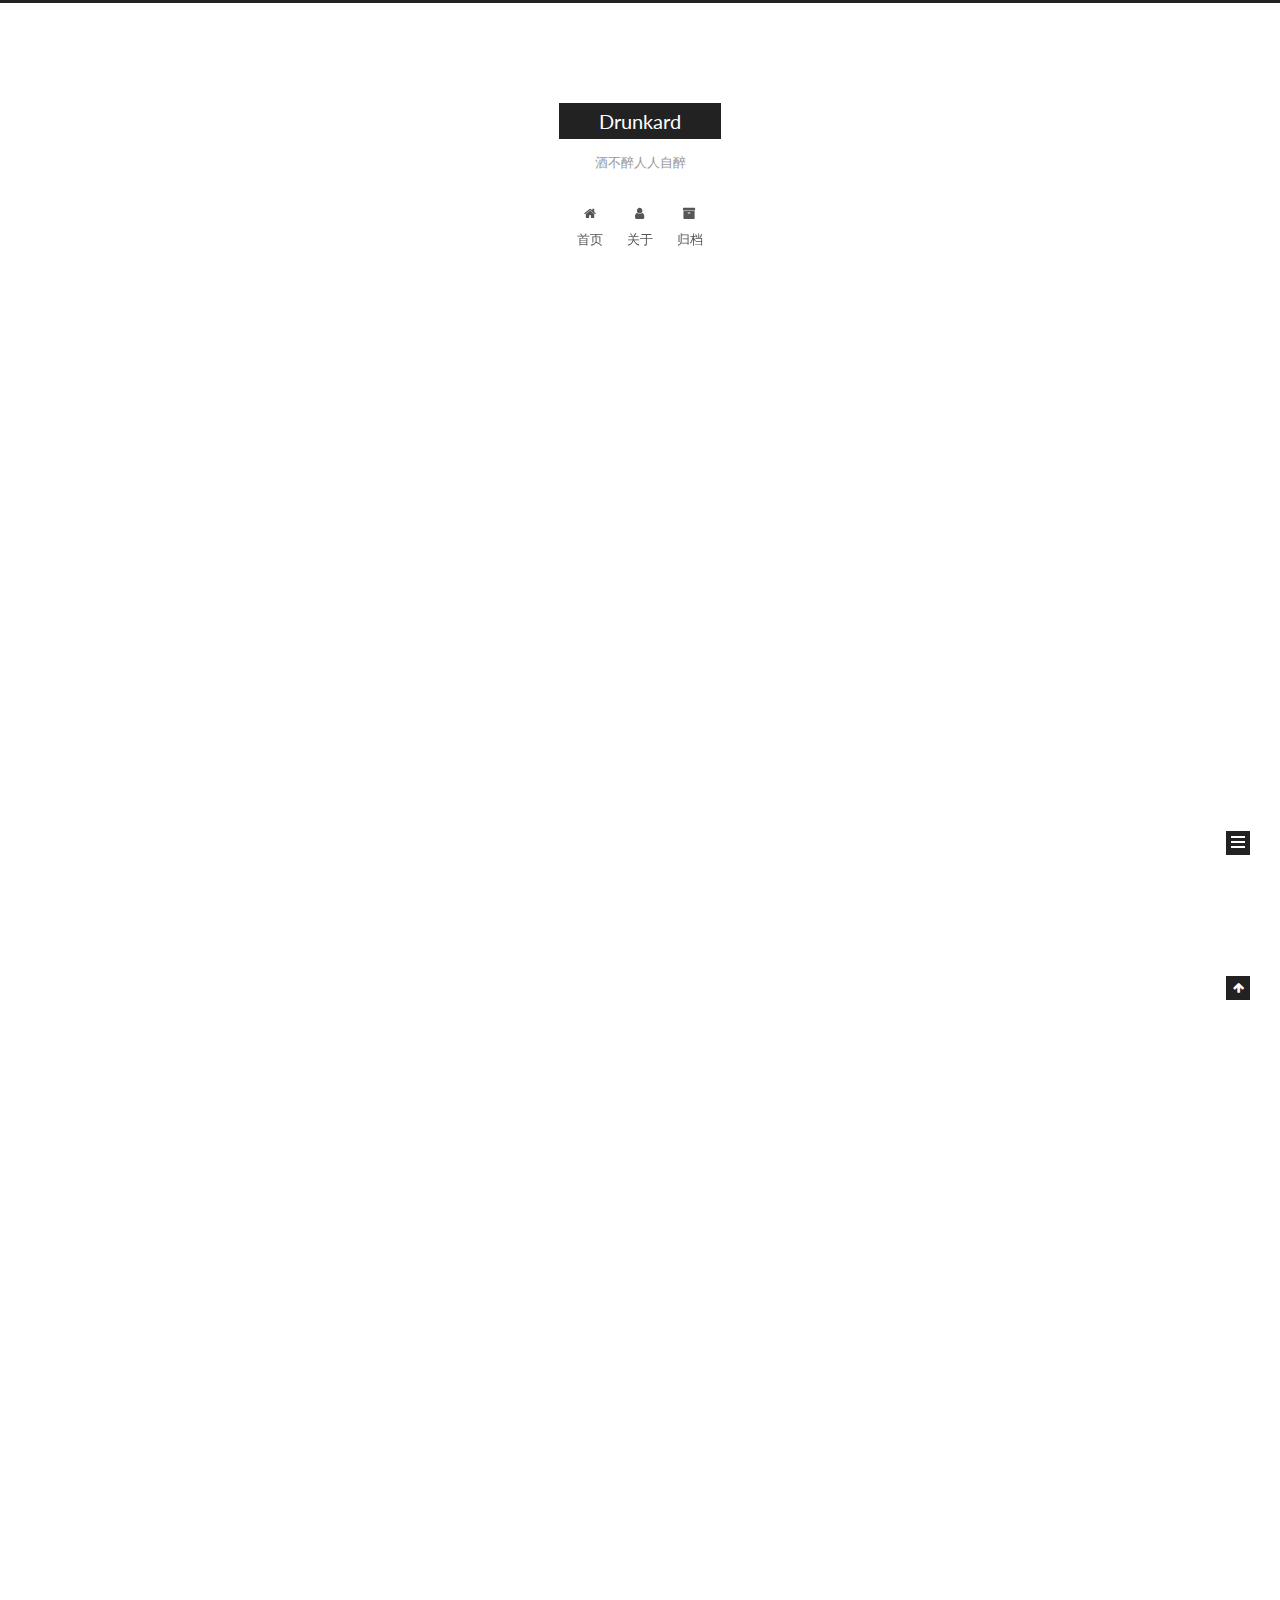
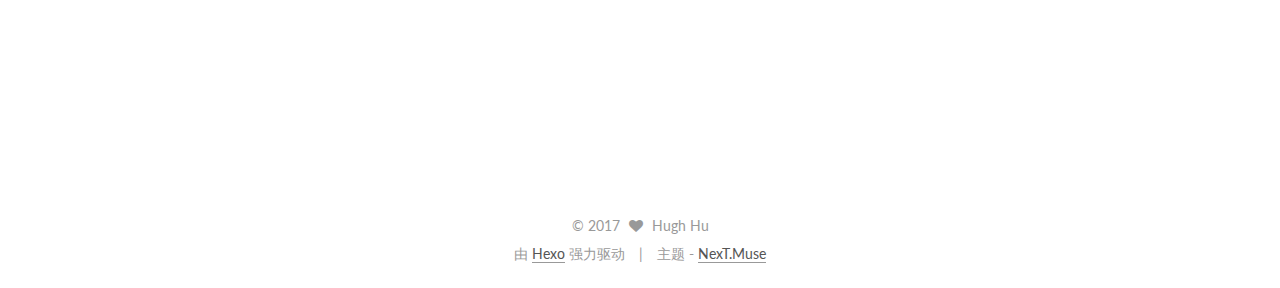
==== commit 68263077: "Site updated: 2017-12-12 15:54:16" ====
--- a/index.html
+++ b/index.html
@@ -5,7 +5,7 @@
   
 
 
-<html class="theme-next muse use-motion" lang="">
+<html class="theme-next muse use-motion" lang="zh-Hans">
 <head>
   <meta charset="UTF-8"/>
 <meta http-equiv="X-UA-Compatible" content="IE=edge" />
@@ -87,12 +87,16 @@
 
 
 
+<meta name="description" content="有酒有故事的人生">
 <meta property="og:type" content="website">
-<meta property="og:title" content="Hexo">
-<meta property="og:url" content="http://yoursite.com/index.html">
-<meta property="og:site_name" content="Hexo">
+<meta property="og:title" content="Drunkard">
+<meta property="og:url" content="http://drunkard.ren/index.html">
+<meta property="og:site_name" content="Drunkard">
+<meta property="og:description" content="有酒有故事的人生">
+<meta property="og:locale" content="zh-Hans">
 <meta name="twitter:card" content="summary">
-<meta name="twitter:title" content="Hexo">
+<meta name="twitter:title" content="Drunkard">
+<meta name="twitter:description" content="有酒有故事的人生">
 
 
 
@@ -106,7 +110,7 @@
     motion: true,
     duoshuo: {
       userId: '0',
-      author: 'Author'
+      author: '博主'
     },
     algolia: {
       applicationID: '',
@@ -120,16 +124,16 @@
 
 
 
-  <link rel="canonical" href="http://yoursite.com/"/>
-
-
-
-
-
-  <title> Hexo </title>
+  <link rel="canonical" href="http://drunkard.ren/"/>
+
+
+
+
+
+  <title> Drunkard </title>
 </head>
 
-<body itemscope itemtype="http://schema.org/WebPage" lang="">
+<body itemscope itemtype="http://schema.org/WebPage" lang="zh-Hans">
 
   
 
@@ -164,12 +168,12 @@
     <div class="custom-logo-site-title">
       <a href="/"  class="brand" rel="start">
         <span class="logo-line-before"><i></i></span>
-        <span class="site-title">Hexo</span>
+        <span class="site-title">Drunkard</span>
         <span class="logo-line-after"><i></i></span>
       </a>
     </div>
       
-        <p class="site-subtitle"></p>
+        <p class="site-subtitle">酒不醉人人自醉</p>
       
   </div>
 
@@ -194,27 +198,27 @@
             
               <i class="menu-item-icon fa fa-fw fa-home"></i> <br />
             
-            Startseite
+            首页
           </a>
         </li>
       
         
+        <li class="menu-item menu-item-about">
+          <a href="/about" rel="section">
+            
+              <i class="menu-item-icon fa fa-fw fa-user"></i> <br />
+            
+            关于
+          </a>
+        </li>
+      
+        
         <li class="menu-item menu-item-archives">
           <a href="/archives" rel="section">
             
               <i class="menu-item-icon fa fa-fw fa-archive"></i> <br />
             
-            Archiv
-          </a>
-        </li>
-      
-        
-        <li class="menu-item menu-item-tags">
-          <a href="/tags" rel="section">
-            
-              <i class="menu-item-icon fa fa-fw fa-tags"></i> <br />
-            
-            Tags
+            归档
           </a>
         </li>
       
@@ -247,16 +251,16 @@
   
 
   <article class="post post-type-normal " itemscope itemtype="http://schema.org/Article">
-    <link itemprop="mainEntityOfPage" href="http://yoursite.com/2016/12/17/hello-world/">
+    <link itemprop="mainEntityOfPage" href="http://drunkard.ren/2017/12/12/wife/">
 
     <span hidden itemprop="author" itemscope itemtype="http://schema.org/Person">
       <meta itemprop="name" content="Hugh Hu">
       <meta itemprop="description" content="">
-      <meta itemprop="image" content="/images/avatar.gif">
+      <meta itemprop="image" content="https://static.seecsee.com/xcx/images/king.svg">
     </span>
 
     <span hidden itemprop="publisher" itemscope itemtype="http://schema.org/Organization">
-      <meta itemprop="name" content="Hexo">
+      <meta itemprop="name" content="Drunkard">
     </span>
 
     
@@ -269,8 +273,8 @@
             
               
                 
-                <a class="post-title-link" href="/2016/12/17/hello-world/" itemprop="url">
-                  Hello World
+                <a class="post-title-link" href="/2017/12/12/wife/" itemprop="url">
+                  我的妻
                 </a>
               
             
@@ -284,9 +288,249 @@
                 <i class="fa fa-calendar-o"></i>
               </span>
               
-                <span class="post-meta-item-text">Veröffentlicht am</span>
-              
-              <time title="Post created" itemprop="dateCreated datePublished" datetime="2016-12-17T16:52:22+08:00">
+                <span class="post-meta-item-text">发表于</span>
+              
+              <time title="创建于" itemprop="dateCreated datePublished" datetime="2017-12-12T15:01:09+08:00">
+                2017-12-12
+              </time>
+            
+
+            
+
+            
+          </span>
+
+          
+
+          
+            
+          
+
+          
+          
+
+          
+
+          
+
+          
+
+        </div>
+      </header>
+    
+
+
+    <div class="post-body" itemprop="articleBody">
+
+      
+      
+
+      
+        
+          
+            
+          
+        
+      
+    </div>
+
+    <div>
+      
+    </div>
+
+    <div>
+      
+    </div>
+
+    <div>
+      
+    </div>
+
+    <footer class="post-footer">
+      
+
+      
+
+      
+
+      
+      
+        <div class="post-eof"></div>
+      
+    </footer>
+  </article>
+
+
+    
+      
+
+  
+
+  
+  
+  
+
+  <article class="post post-type-normal " itemscope itemtype="http://schema.org/Article">
+    <link itemprop="mainEntityOfPage" href="http://drunkard.ren/2017/12/12/drunkard/">
+
+    <span hidden itemprop="author" itemscope itemtype="http://schema.org/Person">
+      <meta itemprop="name" content="Hugh Hu">
+      <meta itemprop="description" content="">
+      <meta itemprop="image" content="https://static.seecsee.com/xcx/images/king.svg">
+    </span>
+
+    <span hidden itemprop="publisher" itemscope itemtype="http://schema.org/Organization">
+      <meta itemprop="name" content="Drunkard">
+    </span>
+
+    
+      <header class="post-header">
+
+        
+        
+          <h1 class="post-title" itemprop="name headline">
+            
+            
+              
+                
+                <a class="post-title-link" href="/2017/12/12/drunkard/" itemprop="url">
+                  drunkard
+                </a>
+              
+            
+          </h1>
+        
+
+        <div class="post-meta">
+          <span class="post-time">
+            
+              <span class="post-meta-item-icon">
+                <i class="fa fa-calendar-o"></i>
+              </span>
+              
+                <span class="post-meta-item-text">发表于</span>
+              
+              <time title="创建于" itemprop="dateCreated datePublished" datetime="2017-12-12T14:59:54+08:00">
+                2017-12-12
+              </time>
+            
+
+            
+
+            
+          </span>
+
+          
+
+          
+            
+          
+
+          
+          
+
+          
+
+          
+
+          
+
+        </div>
+      </header>
+    
+
+
+    <div class="post-body" itemprop="articleBody">
+
+      
+      
+
+      
+        
+          
+            
+          
+        
+      
+    </div>
+
+    <div>
+      
+    </div>
+
+    <div>
+      
+    </div>
+
+    <div>
+      
+    </div>
+
+    <footer class="post-footer">
+      
+
+      
+
+      
+
+      
+      
+        <div class="post-eof"></div>
+      
+    </footer>
+  </article>
+
+
+    
+      
+
+  
+
+  
+  
+  
+
+  <article class="post post-type-normal " itemscope itemtype="http://schema.org/Article">
+    <link itemprop="mainEntityOfPage" href="http://drunkard.ren/2016/12/17/hello-world/">
+
+    <span hidden itemprop="author" itemscope itemtype="http://schema.org/Person">
+      <meta itemprop="name" content="Hugh Hu">
+      <meta itemprop="description" content="">
+      <meta itemprop="image" content="https://static.seecsee.com/xcx/images/king.svg">
+    </span>
+
+    <span hidden itemprop="publisher" itemscope itemtype="http://schema.org/Organization">
+      <meta itemprop="name" content="Drunkard">
+    </span>
+
+    
+      <header class="post-header">
+
+        
+        
+          <h1 class="post-title" itemprop="name headline">
+            
+            
+              
+                
+                <a class="post-title-link" href="/2016/12/17/hello-world/" itemprop="url">
+                  Hello Drunkard
+                </a>
+              
+            
+          </h1>
+        
+
+        <div class="post-meta">
+          <span class="post-time">
+            
+              <span class="post-meta-item-icon">
+                <i class="fa fa-calendar-o"></i>
+              </span>
+              
+                <span class="post-meta-item-text">发表于</span>
+              
+              <time title="创建于" itemprop="dateCreated datePublished" datetime="2016-12-17T16:52:22+08:00">
                 2016-12-17
               </time>
             
@@ -324,15 +568,15 @@
       
         
           
-            <p>Welcome to <a href="https://hexo.io/" target="_blank" rel="external">Hexo</a>! This is your very first post. Check <a href="https://hexo.io/docs/" target="_blank" rel="external">documentation</a> for more info. If you get any problems when using Hexo, you can find the answer in <a href="https://hexo.io/docs/troubleshooting.html" target="_blank" rel="external">troubleshooting</a> or you can ask me on <a href="https://github.com/hexojs/hexo/issues" target="_blank" rel="external">GitHub</a>.</p>
+            <p>Welcome to <a href="https://hexo.io/" target="_blank" rel="noopener">Hexo</a>! This is your very first post. Check <a href="https://hexo.io/docs/" target="_blank" rel="noopener">documentation</a> for more info. If you get any problems when using Hexo, you can find the answer in <a href="https://hexo.io/docs/troubleshooting.html" target="_blank" rel="noopener">troubleshooting</a> or you can ask me on <a href="https://github.com/hexojs/hexo/issues" target="_blank" rel="noopener">GitHub</a>.</p>
 <h2 id="Quick-Start"><a href="#Quick-Start" class="headerlink" title="Quick Start"></a>Quick Start</h2><h3 id="Create-a-new-post"><a href="#Create-a-new-post" class="headerlink" title="Create a new post"></a>Create a new post</h3><figure class="highlight bash"><table><tr><td class="gutter"><pre><div class="line">1</div></pre></td><td class="code"><pre><div class="line">$ hexo new <span class="string">"My New Post"</span></div></pre></td></tr></table></figure>
-<p>More info: <a href="https://hexo.io/docs/writing.html" target="_blank" rel="external">Writing</a></p>
+<p>More info: <a href="https://hexo.io/docs/writing.html" target="_blank" rel="noopener">Writing</a></p>
 <h3 id="Run-server"><a href="#Run-server" class="headerlink" title="Run server"></a>Run server</h3><figure class="highlight bash"><table><tr><td class="gutter"><pre><div class="line">1</div></pre></td><td class="code"><pre><div class="line">$ hexo server</div></pre></td></tr></table></figure>
-<p>More info: <a href="https://hexo.io/docs/server.html" target="_blank" rel="external">Server</a></p>
+<p>More info: <a href="https://hexo.io/docs/server.html" target="_blank" rel="noopener">Server</a></p>
 <h3 id="Generate-static-files"><a href="#Generate-static-files" class="headerlink" title="Generate static files"></a>Generate static files</h3><figure class="highlight bash"><table><tr><td class="gutter"><pre><div class="line">1</div></pre></td><td class="code"><pre><div class="line">$ hexo generate</div></pre></td></tr></table></figure>
-<p>More info: <a href="https://hexo.io/docs/generating.html" target="_blank" rel="external">Generating</a></p>
+<p>More info: <a href="https://hexo.io/docs/generating.html" target="_blank" rel="noopener">Generating</a></p>
 <h3 id="Deploy-to-remote-sites"><a href="#Deploy-to-remote-sites" class="headerlink" title="Deploy to remote sites"></a>Deploy to remote sites</h3><figure class="highlight bash"><table><tr><td class="gutter"><pre><div class="line">1</div></pre></td><td class="code"><pre><div class="line">$ hexo deploy</div></pre></td></tr></table></figure>
-<p>More info: <a href="https://hexo.io/docs/deployment.html" target="_blank" rel="external">Deployment</a></p>
+<p>More info: <a href="https://hexo.io/docs/deployment.html" target="_blank" rel="noopener">Deployment</a></p>
 
           
         
@@ -400,11 +644,11 @@
       <section class="site-overview sidebar-panel sidebar-panel-active">
         <div class="site-author motion-element" itemprop="author" itemscope itemtype="http://schema.org/Person">
           <img class="site-author-image" itemprop="image"
-               src="/images/avatar.gif"
+               src="https://static.seecsee.com/xcx/images/king.svg"
                alt="Hugh Hu" />
           <p class="site-author-name" itemprop="name">Hugh Hu</p>
            
-              <p class="site-description motion-element" itemprop="description"></p>
+              <p class="site-description motion-element" itemprop="description">有酒有故事的人生</p>
           
         </div>
         <nav class="site-state motion-element">
@@ -412,8 +656,8 @@
           
             <div class="site-state-item site-state-posts">
               <a href="/archives">
-                <span class="site-state-item-count">1</span>
-                <span class="site-state-item-name">Artikel</span>
+                <span class="site-state-item-count">3</span>
+                <span class="site-state-item-name">日志</span>
               </a>
             </div>
           
@@ -467,11 +711,11 @@
 
 
 <div class="powered-by">
-  Erstellt mit  <a class="theme-link" href="https://hexo.io">Hexo</a>
+  由 <a class="theme-link" href="https://hexo.io">Hexo</a> 强力驱动
 </div>
 
 <div class="theme-info">
-  Theme -
+  主题 -
   <a class="theme-link" href="https://github.com/iissnan/hexo-theme-next">
     NexT.Muse
   </a>
--- a/css/main.css
+++ b/css/main.css
@@ -1684,7 +1684,7 @@
   width: 4px;
   height: 4px;
   border-radius: 50%;
-  background: #fff;
+  background: #a1e4bb;
 }
 .links-of-blogroll {
   font-size: 13px;
